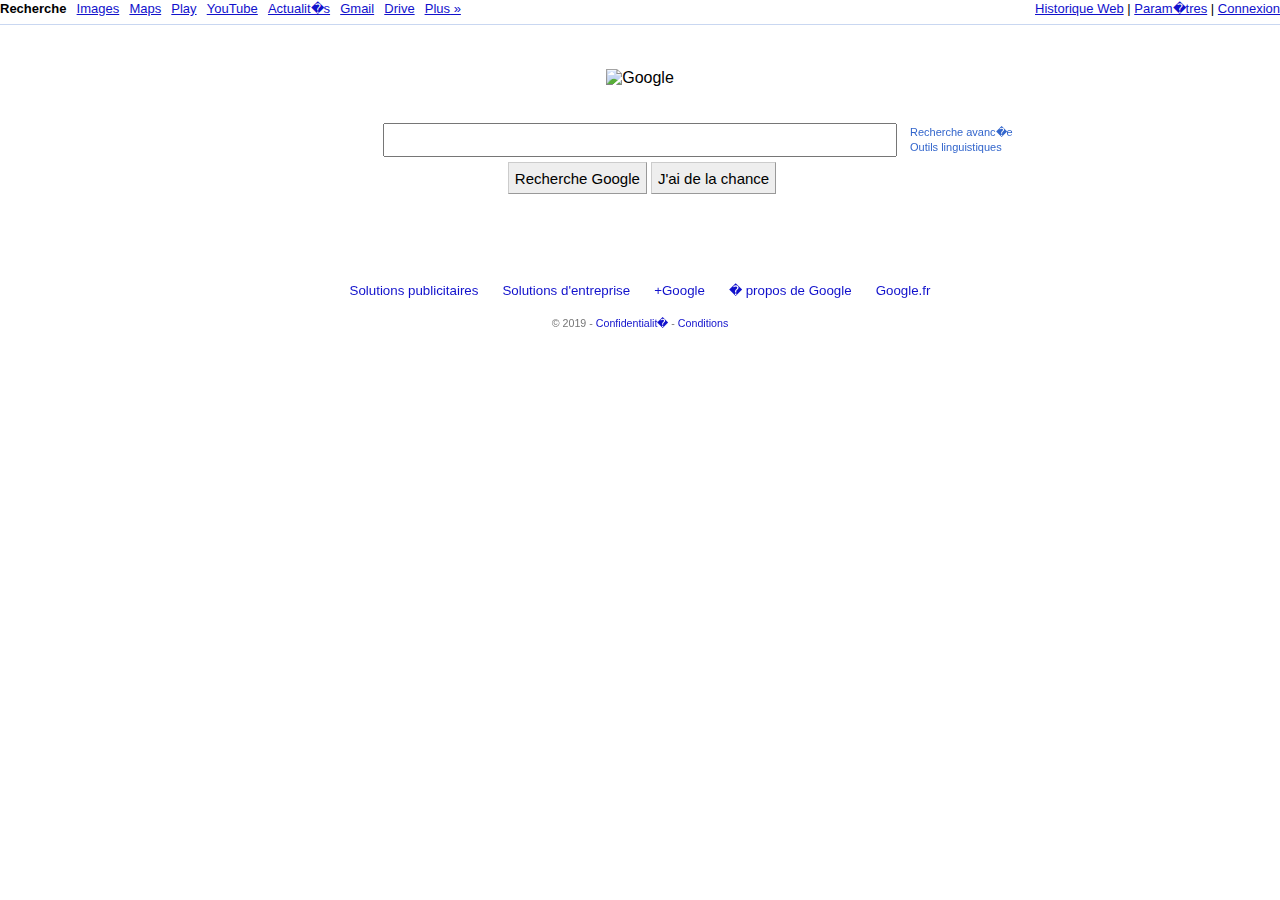
==== index.html @ 2b64446b "first commit" ====
<!doctype html><html itemscope="" itemtype="http://schema.org/WebPage" lang="fr"><head><meta content="text/html; charset=UTF-8" http-equiv="Content-Type"><meta content="/images/branding/googleg/1x/googleg_standard_color_128dp.png" itemprop="image"><title>Google</title><script nonce="QSPP24gzwykKdbYEkhSc6g==">(function(){window.google={kEI:'kmF1XIn8AcWIlwSDrKNI',kEXPI:'0,201844,40,1151863,57,1957,1017,624,782,697,528,590,140,326,1473,30,1228,805,89,1068,26,21,430,2,37,429,2334166,329546,1294,12383,4855,32692,2074,13173,867,2237,9926,14329,2192,364,3319,5505,1241,1201,260,3663,1444,575,835,284,2,579,727,2432,1361,283,4040,3390,8,296,1239,34,774,2252,4742,1151,2,1965,2595,2,3599,669,536,514,1808,1129,268,81,7,491,620,29,1379,16,442,536,3327,3395,1209,314,562,412,2,554,2635,380,438,796,76,1144,38,363,557,681,37,35,120,1217,1364,484,47,1080,542,2187,7,1275,283,1245,258,2,631,218,941,1244,159,2,4,2,573,97,45,934,20,1232,598,96,1777,124,1052,110,1429,17,99,533,464,950,44,306,25,332,70,28,664,21,318,254,2,486,40,67,716,1805,539,359,176,72,207,618,492,705,208,548,51,14,33,282,110,30,438,334,2,513,104,349,106,247,583,93,626,405,17,171,10,48,443,18,2,4,9,580,204,174,42,192,196,127,6,271,133,119,147,425,5958380,2554,95,159,73,8797459,4,1572,549,333,444,1,2,80,1,900,583,9,304,1,8,1,2,2132,1,1,1,1,1,414,1,748,141,59,726,3,7,563,1,599,138,1,288,2,44,56',authuser:0,kscs:'c9c918f0_kmF1XIn8AcWIlwSDrKNI',kGL:'FR'};google.kHL='fr';})();google.time=function(){return(new Date).getTime()};(function(){google.lc=[];google.li=0;google.getEI=function(a){for(var b;a&&(!a.getAttribute||!(b=a.getAttribute("eid")));)a=a.parentNode;return b||google.kEI};google.getLEI=function(a){for(var b=null;a&&(!a.getAttribute||!(b=a.getAttribute("leid")));)a=a.parentNode;return b};google.https=function(){return"https:"==window.location.protocol};google.ml=function(){return null};google.log=function(a,b,e,c,g){if(a=google.logUrl(a,b,e,c,g)){b=new Image;var d=google.lc,f=google.li;d[f]=b;b.onerror=b.onload=b.onabort=function(){delete d[f]};google.vel&&google.vel.lu&&google.vel.lu(a);b.src=a;google.li=f+1}};google.logUrl=function(a,b,e,c,g){var d="",f=google.ls||"";e||-1!=b.search("&ei=")||(d="&ei="+google.getEI(c),-1==b.search("&lei=")&&(c=google.getLEI(c))&&(d+="&lei="+c));c="";!e&&google.cshid&&-1==b.search("&cshid=")&&"slh"!=a&&(c="&cshid="+google.cshid);a=e||"/"+(g||"gen_204")+"?atyp=i&ct="+a+"&cad="+b+d+f+"&zx="+google.time()+c;/^http:/i.test(a)&&google.https()&&(google.ml(Error("a"),!1,{src:a,glmm:1}),a="");return a};}).call(this);(function(){google.y={};google.x=function(a,b){if(a)var c=a.id;else{do c=Math.random();while(google.y[c])}google.y[c]=[a,b];return!1};google.lm=[];google.plm=function(a){google.lm.push.apply(google.lm,a)};google.lq=[];google.load=function(a,b,c){google.lq.push([[a],b,c])};google.loadAll=function(a,b){google.lq.push([a,b])};}).call(this);google.f={};</script><script nonce="QSPP24gzwykKdbYEkhSc6g==">var a=window.location,b=a.href.indexOf("#");if(0<=b){var c=a.href.substring(b+1);/(^|&)q=/.test(c)&&-1==c.indexOf("#")&&a.replace("/search?"+c.replace(/(^|&)fp=[^&]*/g,"")+"&cad=h")};</script><style>#gbar,#guser{font-size:13px;padding-top:1px !important;}#gbar{height:22px}#guser{padding-bottom:7px !important;text-align:right}.gbh,.gbd{border-top:1px solid #c9d7f1;font-size:1px}.gbh{height:0;position:absolute;top:24px;width:100%}@media all{.gb1{height:22px;margin-right:.5em;vertical-align:top}#gbar{float:left}}a.gb1,a.gb4{text-decoration:underline !important}a.gb1,a.gb4{color:#00c !important}.gbi .gb4{color:#dd8e27 !important}.gbf .gb4{color:#900 !important}
</style><style>body,td,a,p,.h{font-family:arial,sans-serif}body{margin:0;overflow-y:scroll}#gog{padding:3px 8px 0}td{line-height:.8em}.gac_m td{line-height:17px}form{margin-bottom:20px}.h{color:#36c}.q{color:#00c}.ts td{padding:0}.ts{border-collapse:collapse}em{font-weight:bold;font-style:normal}.lst{height:25px;width:496px}.gsfi,.lst{font:18px arial,sans-serif}.gsfs{font:17px arial,sans-serif}.ds{display:inline-box;display:inline-block;margin:3px 0 4px;margin-left:4px}input{font-family:inherit}a.gb1,a.gb2,a.gb3,a.gb4{color:#11c !important}body{background:#fff;color:black}a{color:#11c;text-decoration:none}a:hover,a:active{text-decoration:underline}.fl a{color:#36c}a:visited{color:#551a8b}a.gb1,a.gb4{text-decoration:underline}a.gb3:hover{text-decoration:none}#ghead a.gb2:hover{color:#fff !important}.sblc{padding-top:5px}.sblc a{display:block;margin:2px 0;margin-left:13px;font-size:11px}.lsbb{background:#eee;border:solid 1px;border-color:#ccc #999 #999 #ccc;height:30px}.lsbb{display:block}.ftl,#fll a{display:inline-block;margin:0 12px}.lsb{background:url(/images/nav_logo229.png) 0 -261px repeat-x;border:none;color:#000;cursor:pointer;height:30px;margin:0;outline:0;font:15px arial,sans-serif;vertical-align:top}.lsb:active{background:#ccc}.lst:focus{outline:none}</style><script nonce="QSPP24gzwykKdbYEkhSc6g=="></script></head><body bgcolor="#fff"><script nonce="QSPP24gzwykKdbYEkhSc6g==">(function(){var src='/images/nav_logo229.png';var iesg=false;document.body.onload = function(){window.n && window.n();if (document.images){new Image().src=src;}
if (!iesg){document.f&&document.f.q.focus();document.gbqf&&document.gbqf.q.focus();}
}
})();</script><div id="mngb"> <div id=gbar><nobr><b class=gb1>Recherche</b> <a class=gb1 href="https://www.google.fr/imghp?hl=fr&tab=wi">Images</a> <a class=gb1 href="https://maps.google.fr/maps?hl=fr&tab=wl">Maps</a> <a class=gb1 href="https://play.google.com/?hl=fr&tab=w8">Play</a> <a class=gb1 href="https://www.youtube.com/?gl=FR&tab=w1">YouTube</a> <a class=gb1 href="https://news.google.fr/nwshp?hl=fr&tab=wn">Actualit�s</a> <a class=gb1 href="https://mail.google.com/mail/?tab=wm">Gmail</a> <a class=gb1 href="https://drive.google.com/?tab=wo">Drive</a> <a class=gb1 style="text-decoration:none" href="https://www.google.fr/intl/fr/about/products?tab=wh"><u>Plus</u> &raquo;</a></nobr></div><div id=guser width=100%><nobr><span id=gbn class=gbi></span><span id=gbf class=gbf></span><span id=gbe></span><a href="http://www.google.fr/history/optout?hl=fr" class=gb4>Historique Web</a> | <a  href="/preferences?hl=fr" class=gb4>Param�tres</a> | <a target=_top id=gb_70 href="https://accounts.google.com/ServiceLogin?hl=fr&passive=true&continue=https://www.google.com/" class=gb4>Connexion</a></nobr></div><div class=gbh style=left:0></div><div class=gbh style=right:0></div> </div><center><br clear="all" id="lgpd"><div id="lga"><img alt="Google" height="92" src="/images/branding/googlelogo/1x/googlelogo_white_background_color_272x92dp.png" style="padding:28px 0 14px" width="272" id="hplogo" onload="window.lol&&lol()"><br><br></div><form action="/search" name="f"><table cellpadding="0" cellspacing="0"><tr valign="top"><td width="25%">&nbsp;</td><td align="center" nowrap=""><input name="ie" value="ISO-8859-1" type="hidden"><input value="fr" name="hl" type="hidden"><input name="source" type="hidden" value="hp"><input name="biw" type="hidden"><input name="bih" type="hidden"><div class="ds" style="height:32px;margin:4px 0"><input style="color:#000;margin:0;padding:5px 8px 0 6px;vertical-align:top" autocomplete="off" class="lst" value="" title="Recherche Google" maxlength="2048" name="q" size="57"></div><br style="line-height:0"><span class="ds"><span class="lsbb"><input class="lsb" value="Recherche Google" name="btnG" type="submit"></span></span><span class="ds"><span class="lsbb"><input class="lsb" value="J'ai de la chance" name="btnI" onclick="if(this.form.q.value)this.checked=1; else top.location='/doodles/'" type="submit"></span></span></td><td class="fl sblc" align="left" nowrap="" width="25%"><a href="/advanced_search?hl=fr&amp;authuser=0">Recherche avanc�e</a><a href="/language_tools?hl=fr&amp;authuser=0">Outils linguistiques</a></td></tr></table><input id="gbv" name="gbv" type="hidden" value="1"><script nonce="QSPP24gzwykKdbYEkhSc6g==">(function(){var a,b="1";if(document&&document.getElementById)if("undefined"!=typeof XMLHttpRequest)b="2";else if("undefined"!=typeof ActiveXObject){var c,d,e=["MSXML2.XMLHTTP.6.0","MSXML2.XMLHTTP.3.0","MSXML2.XMLHTTP","Microsoft.XMLHTTP"];for(c=0;d=e[c++];)try{new ActiveXObject(d),b="2"}catch(h){}}a=b;if("2"==a&&-1==location.search.indexOf("&gbv=2")){var f=google.gbvu,g=document.getElementById("gbv");g&&(g.value=a);f&&window.setTimeout(function(){location.href=f},0)};}).call(this);</script></form><div id="gac_scont"></div><div style="font-size:83%;min-height:3.5em"><br></div><span id="footer"><div style="font-size:10pt"><div style="margin:19px auto;text-align:center" id="fll"><a href="/intl/fr/ads/">Solutions publicitaires</a><a href="/services/">Solutions d'entreprise</a><a href="https://plus.google.com/106901486880272202822" rel="publisher">+Google</a><a href="/intl/fr/about.html">� propos de Google</a><a href="https://www.google.com/setprefdomain?prefdom=FR&amp;prev=https://www.google.fr/&amp;sig=K_PVuo2tAXlvG5lQy2XJpOxpRWFUk%3D">Google.fr</a></div></div><p style="color:#767676;font-size:8pt">&copy; 2019 - <a href="/intl/fr/policies/privacy/">Confidentialit�</a> - <a href="/intl/fr/policies/terms/">Conditions</a></p></span></center><script nonce="QSPP24gzwykKdbYEkhSc6g==">(function(){window.google.cdo={height:0,width:0};(function(){var a=window.innerWidth,b=window.innerHeight;if(!a||!b){var c=window.document,d="CSS1Compat"==c.compatMode?c.documentElement:c.body;a=d.clientWidth;b=d.clientHeight}a&&b&&(a!=google.cdo.width||b!=google.cdo.height)&&google.log("","","/client_204?&atyp=i&biw="+a+"&bih="+b+"&ei="+google.kEI);}).call(this);})();(function(){var u='/xjs/_/js/k\x3dxjs.hp.en._JPWzZNlRfo.O/m\x3dsb_he,d/am\x3dYqAF/rt\x3dj/d\x3d1/rs\x3dACT90oGX_CgP10hRluQnqbWaHb5GWgRG1Q';setTimeout(function(){var a=document.createElement("script");a.src=u;google.timers&&google.timers.load&&google.tick&&google.tick("load","xjsls");document.body.appendChild(a)},0);})();(function(){window.google.xjsu='/xjs/_/js/k\x3dxjs.hp.en._JPWzZNlRfo.O/m\x3dsb_he,d/am\x3dYqAF/rt\x3dj/d\x3d1/rs\x3dACT90oGX_CgP10hRluQnqbWaHb5GWgRG1Q';})();function _DumpException(e){throw e;}
(function(){var pmc='{\x22Qnk92g\x22:{},\x22U5B21g\x22:{},\x22YFCs/g\x22:{},\x22ZI/YVQ\x22:{},\x22d\x22:{},\x22sb_he\x22:{\x22agen\x22:true,\x22cgen\x22:true,\x22client\x22:\x22heirloom-hp\x22,\x22dh\x22:true,\x22dhqt\x22:true,\x22ds\x22:\x22\x22,\x22ffql\x22:\x22fr\x22,\x22fl\x22:true,\x22host\x22:\x22google.com\x22,\x22isbh\x22:28,\x22jsonp\x22:true,\x22lm\x22:true,\x22msgs\x22:{\x22cibl\x22:\x22Effacer la recherche\x22,\x22dym\x22:\x22Essayez avec cette orthographe :\x22,\x22lcky\x22:\x22J\\u0026#39;ai de la chance\x22,\x22lml\x22:\x22En savoir plus\x22,\x22oskt\x22:\x22Outils de saisie\x22,\x22psrc\x22:\x22Cette suggestion a bien �t� supprim�e de votre \\u003Ca href\x3d\\\x22/history\\\x22\\u003Ehistorique Web\\u003C/a\\u003E.\x22,\x22psrl\x22:\x22Supprimer\x22,\x22sbit\x22:\x22Recherche par image\x22,\x22srch\x22:\x22Recherche Google\x22},\x22ovr\x22:{},\x22pq\x22:\x22\x22,\x22refpd\x22:true,\x22rfs\x22:[],\x22sbpl\x22:24,\x22sbpr\x22:24,\x22scd\x22:10,\x22sce\x22:5,\x22stok\x22:\x227e2LLw2RP0017cM3puHKlSgsJjE\x22,\x22uhde\x22:false}}';google.pmc=JSON.parse(pmc);})();</script>        </body></html>
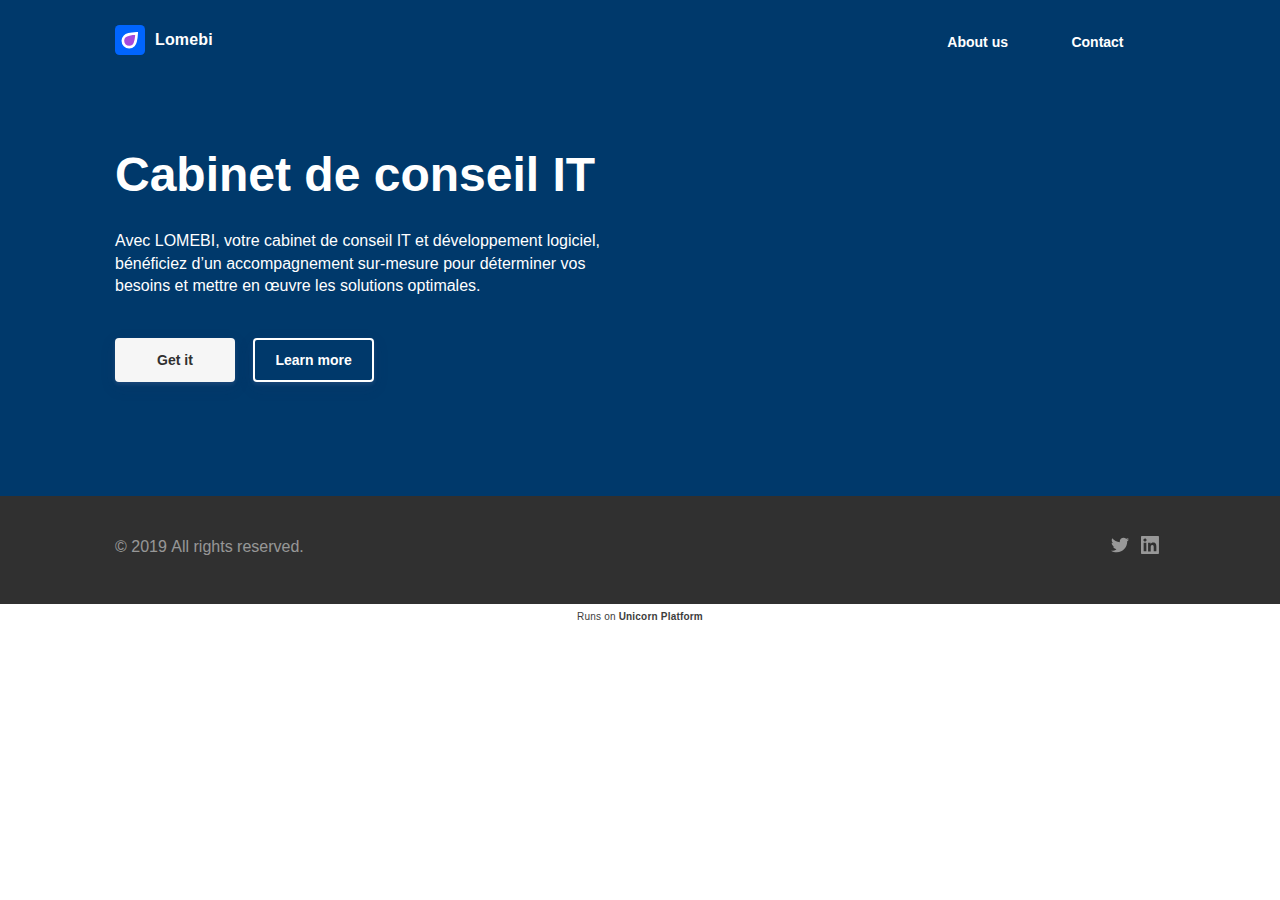
==== commit effa59cd: "First commit with generator" ====
--- a/index.html
+++ b/index.html
@@ -1,6 +1,144 @@
-<!doctype html><html itemscope="" itemtype="http://schema.org/WebPage" lang="fr"><head><meta content="text/html; charset=UTF-8" http-equiv="Content-Type"><meta content="/images/branding/googleg/1x/googleg_standard_color_128dp.png" itemprop="image"><title>Google</title><script nonce="QSPP24gzwykKdbYEkhSc6g==">(function(){window.google={kEI:'kmF1XIn8AcWIlwSDrKNI',kEXPI:'0,201844,40,1151863,57,1957,1017,624,782,697,528,590,140,326,1473,30,1228,805,89,1068,26,21,430,2,37,429,2334166,329546,1294,12383,4855,32692,2074,13173,867,2237,9926,14329,2192,364,3319,5505,1241,1201,260,3663,1444,575,835,284,2,579,727,2432,1361,283,4040,3390,8,296,1239,34,774,2252,4742,1151,2,1965,2595,2,3599,669,536,514,1808,1129,268,81,7,491,620,29,1379,16,442,536,3327,3395,1209,314,562,412,2,554,2635,380,438,796,76,1144,38,363,557,681,37,35,120,1217,1364,484,47,1080,542,2187,7,1275,283,1245,258,2,631,218,941,1244,159,2,4,2,573,97,45,934,20,1232,598,96,1777,124,1052,110,1429,17,99,533,464,950,44,306,25,332,70,28,664,21,318,254,2,486,40,67,716,1805,539,359,176,72,207,618,492,705,208,548,51,14,33,282,110,30,438,334,2,513,104,349,106,247,583,93,626,405,17,171,10,48,443,18,2,4,9,580,204,174,42,192,196,127,6,271,133,119,147,425,5958380,2554,95,159,73,8797459,4,1572,549,333,444,1,2,80,1,900,583,9,304,1,8,1,2,2132,1,1,1,1,1,414,1,748,141,59,726,3,7,563,1,599,138,1,288,2,44,56',authuser:0,kscs:'c9c918f0_kmF1XIn8AcWIlwSDrKNI',kGL:'FR'};google.kHL='fr';})();google.time=function(){return(new Date).getTime()};(function(){google.lc=[];google.li=0;google.getEI=function(a){for(var b;a&&(!a.getAttribute||!(b=a.getAttribute("eid")));)a=a.parentNode;return b||google.kEI};google.getLEI=function(a){for(var b=null;a&&(!a.getAttribute||!(b=a.getAttribute("leid")));)a=a.parentNode;return b};google.https=function(){return"https:"==window.location.protocol};google.ml=function(){return null};google.log=function(a,b,e,c,g){if(a=google.logUrl(a,b,e,c,g)){b=new Image;var d=google.lc,f=google.li;d[f]=b;b.onerror=b.onload=b.onabort=function(){delete d[f]};google.vel&&google.vel.lu&&google.vel.lu(a);b.src=a;google.li=f+1}};google.logUrl=function(a,b,e,c,g){var d="",f=google.ls||"";e||-1!=b.search("&ei=")||(d="&ei="+google.getEI(c),-1==b.search("&lei=")&&(c=google.getLEI(c))&&(d+="&lei="+c));c="";!e&&google.cshid&&-1==b.search("&cshid=")&&"slh"!=a&&(c="&cshid="+google.cshid);a=e||"/"+(g||"gen_204")+"?atyp=i&ct="+a+"&cad="+b+d+f+"&zx="+google.time()+c;/^http:/i.test(a)&&google.https()&&(google.ml(Error("a"),!1,{src:a,glmm:1}),a="");return a};}).call(this);(function(){google.y={};google.x=function(a,b){if(a)var c=a.id;else{do c=Math.random();while(google.y[c])}google.y[c]=[a,b];return!1};google.lm=[];google.plm=function(a){google.lm.push.apply(google.lm,a)};google.lq=[];google.load=function(a,b,c){google.lq.push([[a],b,c])};google.loadAll=function(a,b){google.lq.push([a,b])};}).call(this);google.f={};</script><script nonce="QSPP24gzwykKdbYEkhSc6g==">var a=window.location,b=a.href.indexOf("#");if(0<=b){var c=a.href.substring(b+1);/(^|&)q=/.test(c)&&-1==c.indexOf("#")&&a.replace("/search?"+c.replace(/(^|&)fp=[^&]*/g,"")+"&cad=h")};</script><style>#gbar,#guser{font-size:13px;padding-top:1px !important;}#gbar{height:22px}#guser{padding-bottom:7px !important;text-align:right}.gbh,.gbd{border-top:1px solid #c9d7f1;font-size:1px}.gbh{height:0;position:absolute;top:24px;width:100%}@media all{.gb1{height:22px;margin-right:.5em;vertical-align:top}#gbar{float:left}}a.gb1,a.gb4{text-decoration:underline !important}a.gb1,a.gb4{color:#00c !important}.gbi .gb4{color:#dd8e27 !important}.gbf .gb4{color:#900 !important}
-</style><style>body,td,a,p,.h{font-family:arial,sans-serif}body{margin:0;overflow-y:scroll}#gog{padding:3px 8px 0}td{line-height:.8em}.gac_m td{line-height:17px}form{margin-bottom:20px}.h{color:#36c}.q{color:#00c}.ts td{padding:0}.ts{border-collapse:collapse}em{font-weight:bold;font-style:normal}.lst{height:25px;width:496px}.gsfi,.lst{font:18px arial,sans-serif}.gsfs{font:17px arial,sans-serif}.ds{display:inline-box;display:inline-block;margin:3px 0 4px;margin-left:4px}input{font-family:inherit}a.gb1,a.gb2,a.gb3,a.gb4{color:#11c !important}body{background:#fff;color:black}a{color:#11c;text-decoration:none}a:hover,a:active{text-decoration:underline}.fl a{color:#36c}a:visited{color:#551a8b}a.gb1,a.gb4{text-decoration:underline}a.gb3:hover{text-decoration:none}#ghead a.gb2:hover{color:#fff !important}.sblc{padding-top:5px}.sblc a{display:block;margin:2px 0;margin-left:13px;font-size:11px}.lsbb{background:#eee;border:solid 1px;border-color:#ccc #999 #999 #ccc;height:30px}.lsbb{display:block}.ftl,#fll a{display:inline-block;margin:0 12px}.lsb{background:url(/images/nav_logo229.png) 0 -261px repeat-x;border:none;color:#000;cursor:pointer;height:30px;margin:0;outline:0;font:15px arial,sans-serif;vertical-align:top}.lsb:active{background:#ccc}.lst:focus{outline:none}</style><script nonce="QSPP24gzwykKdbYEkhSc6g=="></script></head><body bgcolor="#fff"><script nonce="QSPP24gzwykKdbYEkhSc6g==">(function(){var src='/images/nav_logo229.png';var iesg=false;document.body.onload = function(){window.n && window.n();if (document.images){new Image().src=src;}
-if (!iesg){document.f&&document.f.q.focus();document.gbqf&&document.gbqf.q.focus();}
-}
-})();</script><div id="mngb"> <div id=gbar><nobr><b class=gb1>Recherche</b> <a class=gb1 href="https://www.google.fr/imghp?hl=fr&tab=wi">Images</a> <a class=gb1 href="https://maps.google.fr/maps?hl=fr&tab=wl">Maps</a> <a class=gb1 href="https://play.google.com/?hl=fr&tab=w8">Play</a> <a class=gb1 href="https://www.youtube.com/?gl=FR&tab=w1">YouTube</a> <a class=gb1 href="https://news.google.fr/nwshp?hl=fr&tab=wn">Actualit�s</a> <a class=gb1 href="https://mail.google.com/mail/?tab=wm">Gmail</a> <a class=gb1 href="https://drive.google.com/?tab=wo">Drive</a> <a class=gb1 style="text-decoration:none" href="https://www.google.fr/intl/fr/about/products?tab=wh"><u>Plus</u> &raquo;</a></nobr></div><div id=guser width=100%><nobr><span id=gbn class=gbi></span><span id=gbf class=gbf></span><span id=gbe></span><a href="http://www.google.fr/history/optout?hl=fr" class=gb4>Historique Web</a> | <a  href="/preferences?hl=fr" class=gb4>Param�tres</a> | <a target=_top id=gb_70 href="https://accounts.google.com/ServiceLogin?hl=fr&passive=true&continue=https://www.google.com/" class=gb4>Connexion</a></nobr></div><div class=gbh style=left:0></div><div class=gbh style=right:0></div> </div><center><br clear="all" id="lgpd"><div id="lga"><img alt="Google" height="92" src="/images/branding/googlelogo/1x/googlelogo_white_background_color_272x92dp.png" style="padding:28px 0 14px" width="272" id="hplogo" onload="window.lol&&lol()"><br><br></div><form action="/search" name="f"><table cellpadding="0" cellspacing="0"><tr valign="top"><td width="25%">&nbsp;</td><td align="center" nowrap=""><input name="ie" value="ISO-8859-1" type="hidden"><input value="fr" name="hl" type="hidden"><input name="source" type="hidden" value="hp"><input name="biw" type="hidden"><input name="bih" type="hidden"><div class="ds" style="height:32px;margin:4px 0"><input style="color:#000;margin:0;padding:5px 8px 0 6px;vertical-align:top" autocomplete="off" class="lst" value="" title="Recherche Google" maxlength="2048" name="q" size="57"></div><br style="line-height:0"><span class="ds"><span class="lsbb"><input class="lsb" value="Recherche Google" name="btnG" type="submit"></span></span><span class="ds"><span class="lsbb"><input class="lsb" value="J'ai de la chance" name="btnI" onclick="if(this.form.q.value)this.checked=1; else top.location='/doodles/'" type="submit"></span></span></td><td class="fl sblc" align="left" nowrap="" width="25%"><a href="/advanced_search?hl=fr&amp;authuser=0">Recherche avanc�e</a><a href="/language_tools?hl=fr&amp;authuser=0">Outils linguistiques</a></td></tr></table><input id="gbv" name="gbv" type="hidden" value="1"><script nonce="QSPP24gzwykKdbYEkhSc6g==">(function(){var a,b="1";if(document&&document.getElementById)if("undefined"!=typeof XMLHttpRequest)b="2";else if("undefined"!=typeof ActiveXObject){var c,d,e=["MSXML2.XMLHTTP.6.0","MSXML2.XMLHTTP.3.0","MSXML2.XMLHTTP","Microsoft.XMLHTTP"];for(c=0;d=e[c++];)try{new ActiveXObject(d),b="2"}catch(h){}}a=b;if("2"==a&&-1==location.search.indexOf("&gbv=2")){var f=google.gbvu,g=document.getElementById("gbv");g&&(g.value=a);f&&window.setTimeout(function(){location.href=f},0)};}).call(this);</script></form><div id="gac_scont"></div><div style="font-size:83%;min-height:3.5em"><br></div><span id="footer"><div style="font-size:10pt"><div style="margin:19px auto;text-align:center" id="fll"><a href="/intl/fr/ads/">Solutions publicitaires</a><a href="/services/">Solutions d'entreprise</a><a href="https://plus.google.com/106901486880272202822" rel="publisher">+Google</a><a href="/intl/fr/about.html">� propos de Google</a><a href="https://www.google.com/setprefdomain?prefdom=FR&amp;prev=https://www.google.fr/&amp;sig=K_PVuo2tAXlvG5lQy2XJpOxpRWFUk%3D">Google.fr</a></div></div><p style="color:#767676;font-size:8pt">&copy; 2019 - <a href="/intl/fr/policies/privacy/">Confidentialit�</a> - <a href="/intl/fr/policies/terms/">Conditions</a></p></span></center><script nonce="QSPP24gzwykKdbYEkhSc6g==">(function(){window.google.cdo={height:0,width:0};(function(){var a=window.innerWidth,b=window.innerHeight;if(!a||!b){var c=window.document,d="CSS1Compat"==c.compatMode?c.documentElement:c.body;a=d.clientWidth;b=d.clientHeight}a&&b&&(a!=google.cdo.width||b!=google.cdo.height)&&google.log("","","/client_204?&atyp=i&biw="+a+"&bih="+b+"&ei="+google.kEI);}).call(this);})();(function(){var u='/xjs/_/js/k\x3dxjs.hp.en._JPWzZNlRfo.O/m\x3dsb_he,d/am\x3dYqAF/rt\x3dj/d\x3d1/rs\x3dACT90oGX_CgP10hRluQnqbWaHb5GWgRG1Q';setTimeout(function(){var a=document.createElement("script");a.src=u;google.timers&&google.timers.load&&google.tick&&google.tick("load","xjsls");document.body.appendChild(a)},0);})();(function(){window.google.xjsu='/xjs/_/js/k\x3dxjs.hp.en._JPWzZNlRfo.O/m\x3dsb_he,d/am\x3dYqAF/rt\x3dj/d\x3d1/rs\x3dACT90oGX_CgP10hRluQnqbWaHb5GWgRG1Q';})();function _DumpException(e){throw e;}
-(function(){var pmc='{\x22Qnk92g\x22:{},\x22U5B21g\x22:{},\x22YFCs/g\x22:{},\x22ZI/YVQ\x22:{},\x22d\x22:{},\x22sb_he\x22:{\x22agen\x22:true,\x22cgen\x22:true,\x22client\x22:\x22heirloom-hp\x22,\x22dh\x22:true,\x22dhqt\x22:true,\x22ds\x22:\x22\x22,\x22ffql\x22:\x22fr\x22,\x22fl\x22:true,\x22host\x22:\x22google.com\x22,\x22isbh\x22:28,\x22jsonp\x22:true,\x22lm\x22:true,\x22msgs\x22:{\x22cibl\x22:\x22Effacer la recherche\x22,\x22dym\x22:\x22Essayez avec cette orthographe :\x22,\x22lcky\x22:\x22J\\u0026#39;ai de la chance\x22,\x22lml\x22:\x22En savoir plus\x22,\x22oskt\x22:\x22Outils de saisie\x22,\x22psrc\x22:\x22Cette suggestion a bien �t� supprim�e de votre \\u003Ca href\x3d\\\x22/history\\\x22\\u003Ehistorique Web\\u003C/a\\u003E.\x22,\x22psrl\x22:\x22Supprimer\x22,\x22sbit\x22:\x22Recherche par image\x22,\x22srch\x22:\x22Recherche Google\x22},\x22ovr\x22:{},\x22pq\x22:\x22\x22,\x22refpd\x22:true,\x22rfs\x22:[],\x22sbpl\x22:24,\x22sbpr\x22:24,\x22scd\x22:10,\x22sce\x22:5,\x22stok\x22:\x227e2LLw2RP0017cM3puHKlSgsJjE\x22,\x22uhde\x22:false}}';google.pmc=JSON.parse(pmc);})();</script>        </body></html>+<html xmlns="http://www.w3.org/1999/xhtml" lang="en">
+
+<head>
+	<meta http-equiv="Content-Type" content="text/html; charset=utf-8" />
+	<meta name="description" content="HTTrack is an easy-to-use website mirror utility. It allows you to download a World Wide website from the Internet to a local directory,building recursively all structures, getting html, images, and other files from the server to your computer. Links are rebuiltrelatively so that you can freely browse to the local site (works with any browser). You can mirror several sites together so that you can jump from one toanother. You can, also, update an existing mirror site, or resume an interrupted download. The robot is fully configurable, with an integrated help" />
+	<meta name="keywords" content="httrack, HTTRACK, HTTrack, winhttrack, WINHTTRACK, WinHTTrack, offline browser, web mirror utility, aspirateur web, surf offline, web capture, www mirror utility, browse offline, local  site builder, website mirroring, aspirateur www, internet grabber, capture de site web, internet tool, hors connexion, unix, dos, windows 95, windows 98, solaris, ibm580, AIX 4.0, HTS, HTGet, web aspirator, web aspirateur, libre, GPL, GNU, free software" />
+	<title>Local index - HTTrack Website Copier</title>
+  <!-- Mirror and index made by HTTrack Website Copier/3.49-2 [XR&CO'2014] -->
+	<style type="text/css">
+	<!--
+
+body {
+	margin: 0;  padding: 0;  margin-bottom: 15px;  margin-top: 8px;
+	background: #77b;
+}
+body, td {
+	font: 14px "Trebuchet MS", Verdana, Arial, Helvetica, sans-serif;
+	}
+
+#subTitle {
+	background: #000;  color: #fff;  padding: 4px;  font-weight: bold; 
+	}
+
+#siteNavigation a, #siteNavigation .current {
+	font-weight: bold;  color: #448;
+	}
+#siteNavigation a:link    { text-decoration: none; }
+#siteNavigation a:visited { text-decoration: none; }
+
+#siteNavigation .current { background-color: #ccd; }
+
+#siteNavigation a:hover   { text-decoration: none;  background-color: #fff;  color: #000; }
+#siteNavigation a:active  { text-decoration: none;  background-color: #ccc; }
+
+
+a:link    { text-decoration: underline;  color: #00f; }
+a:visited { text-decoration: underline;  color: #000; }
+a:hover   { text-decoration: underline;  color: #c00; }
+a:active  { text-decoration: underline; }
+
+#pageContent {
+	clear: both;
+	border-bottom: 6px solid #000;
+	padding: 10px;  padding-top: 20px;
+	line-height: 1.65em;
+	background-image: url(backblue.gif);
+	background-repeat: no-repeat;
+	background-position: top right;
+	}
+
+#pageContent, #siteNavigation {
+	background-color: #ccd;
+	}
+
+
+.imgLeft  { float: left;   margin-right: 10px;  margin-bottom: 10px; }
+.imgRight { float: right;  margin-left: 10px;   margin-bottom: 10px; }
+
+hr { height: 1px;  color: #000;  background-color: #000;  margin-bottom: 15px; }
+
+h1 { margin: 0;  font-weight: bold;  font-size: 2em; }
+h2 { margin: 0;  font-weight: bold;  font-size: 1.6em; }
+h3 { margin: 0;  font-weight: bold;  font-size: 1.3em; }
+h4 { margin: 0;  font-weight: bold;  font-size: 1.18em; }
+
+.blak { background-color: #000; }
+.hide { display: none; }
+.tableWidth { min-width: 400px; }
+
+.tblRegular       { border-collapse: collapse; }
+.tblRegular td    { padding: 6px;  background-image: url(fade.gif);  border: 2px solid #99c; }
+.tblHeaderColor, .tblHeaderColor td { background: #99c; }
+.tblNoBorder td   { border: 0; }
+
+
+// -->
+</style>
+
+</head>
+
+<table width="76%" border="0" align="center" cellspacing="0" cellpadding="3" class="tableWidth">
+	<tr>
+	<td id="subTitle">HTTrack Website Copier - Open Source offline browser</td>
+	</tr>
+</table>
+<table width="76%" border="0" align="center" cellspacing="0" cellpadding="0" class="tableWidth">
+<tr class="blak">
+<td>
+	<table width="100%" border="0" align="center" cellspacing="1" cellpadding="0">
+	<tr>
+	<td colspan="6"> 
+		<table width="100%" border="0" align="center" cellspacing="0" cellpadding="10">
+		<tr> 
+		<td id="pageContent"> 
+<!-- ==================== End prologue ==================== -->
+
+	<meta name="generator" content="HTTrack Website Copier/3.x">
+	<TITLE>Local index - HTTrack</TITLE>
+</HEAD>
+<BODY>
+<H1 ALIGN=Center>Index of locally available sites:</H1>
+	<TABLE BORDER="0" WIDTH="100%" CELLSPACING="1" CELLPADDING="0">
+		<TR>
+			<TD BACKGROUND="fade.gif">
+				&middot;
+					<A HREF="lomebi.unicornplatform.com/index.html">
+						Home Page | lomebi
+					</A>		
+			</TD>
+		</TR>
+	</TABLE>
+	<BR>
+	<BR>
+	<BR>
+  	<H6 ALIGN="RIGHT">
+	<I>Mirror and index made by HTTrack Website Copier [XR&amp;CO'2008]</I>
+	</H6>
+	<!-- Mirror and index made by HTTrack Website Copier/3.49-2 [XR&CO'2014] -->
+	<!-- Thanks for using HTTrack Website Copier! -->
+	<meta HTTP-EQUIV="Refresh" CONTENT="0; URL=lomebi.unicornplatform.com/index.html">
+
+
+<!-- ==================== Start epilogue ==================== -->
+		</td>
+		</tr>
+		</table>
+	</td>
+	</tr>
+	</table>
+</td>
+</tr>
+</table>
+
+<table width="76%" border="0" align="center" valign="bottom" cellspacing="0" cellpadding="0">
+	<tr>
+	<td id="footer"><small>&copy; 2008 Xavier Roche & other contributors - Web Design: Leto Kauler.</small></td>
+	</tr>
+</table>
+
+</body>
+
+</html>
+
+
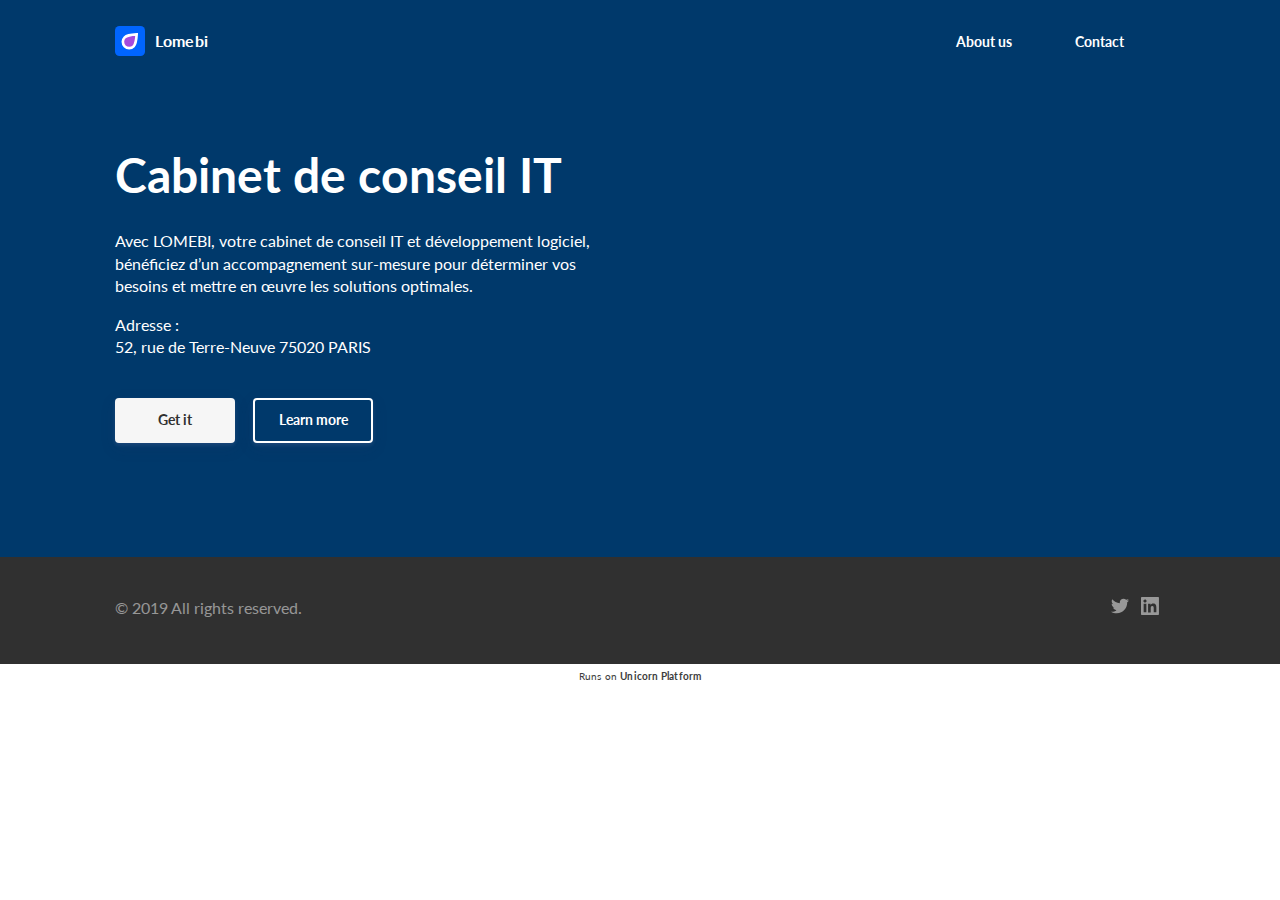
==== commit 8058ed2d: "Ajout adresse" ====
--- a/index.html
+++ b/index.html
@@ -1,144 +1,294 @@
-<html xmlns="http://www.w3.org/1999/xhtml" lang="en">
-
-<head>
-	<meta http-equiv="Content-Type" content="text/html; charset=utf-8" />
-	<meta name="description" content="HTTrack is an easy-to-use website mirror utility. It allows you to download a World Wide website from the Internet to a local directory,building recursively all structures, getting html, images, and other files from the server to your computer. Links are rebuiltrelatively so that you can freely browse to the local site (works with any browser). You can mirror several sites together so that you can jump from one toanother. You can, also, update an existing mirror site, or resume an interrupted download. The robot is fully configurable, with an integrated help" />
-	<meta name="keywords" content="httrack, HTTRACK, HTTrack, winhttrack, WINHTTRACK, WinHTTrack, offline browser, web mirror utility, aspirateur web, surf offline, web capture, www mirror utility, browse offline, local  site builder, website mirroring, aspirateur www, internet grabber, capture de site web, internet tool, hors connexion, unix, dos, windows 95, windows 98, solaris, ibm580, AIX 4.0, HTS, HTGet, web aspirator, web aspirateur, libre, GPL, GNU, free software" />
-	<title>Local index - HTTrack Website Copier</title>
-  <!-- Mirror and index made by HTTrack Website Copier/3.49-2 [XR&CO'2014] -->
-	<style type="text/css">
-	<!--
-
-body {
-	margin: 0;  padding: 0;  margin-bottom: 15px;  margin-top: 8px;
-	background: #77b;
-}
-body, td {
-	font: 14px "Trebuchet MS", Verdana, Arial, Helvetica, sans-serif;
-	}
-
-#subTitle {
-	background: #000;  color: #fff;  padding: 4px;  font-weight: bold; 
-	}
-
-#siteNavigation a, #siteNavigation .current {
-	font-weight: bold;  color: #448;
-	}
-#siteNavigation a:link    { text-decoration: none; }
-#siteNavigation a:visited { text-decoration: none; }
-
-#siteNavigation .current { background-color: #ccd; }
-
-#siteNavigation a:hover   { text-decoration: none;  background-color: #fff;  color: #000; }
-#siteNavigation a:active  { text-decoration: none;  background-color: #ccc; }
-
-
-a:link    { text-decoration: underline;  color: #00f; }
-a:visited { text-decoration: underline;  color: #000; }
-a:hover   { text-decoration: underline;  color: #c00; }
-a:active  { text-decoration: underline; }
-
-#pageContent {
-	clear: both;
-	border-bottom: 6px solid #000;
-	padding: 10px;  padding-top: 20px;
-	line-height: 1.65em;
-	background-image: url(backblue.gif);
-	background-repeat: no-repeat;
-	background-position: top right;
-	}
-
-#pageContent, #siteNavigation {
-	background-color: #ccd;
-	}
-
-
-.imgLeft  { float: left;   margin-right: 10px;  margin-bottom: 10px; }
-.imgRight { float: right;  margin-left: 10px;   margin-bottom: 10px; }
-
-hr { height: 1px;  color: #000;  background-color: #000;  margin-bottom: 15px; }
-
-h1 { margin: 0;  font-weight: bold;  font-size: 2em; }
-h2 { margin: 0;  font-weight: bold;  font-size: 1.6em; }
-h3 { margin: 0;  font-weight: bold;  font-size: 1.3em; }
-h4 { margin: 0;  font-weight: bold;  font-size: 1.18em; }
-
-.blak { background-color: #000; }
-.hide { display: none; }
-.tableWidth { min-width: 400px; }
-
-.tblRegular       { border-collapse: collapse; }
-.tblRegular td    { padding: 6px;  background-image: url(fade.gif);  border: 2px solid #99c; }
-.tblHeaderColor, .tblHeaderColor td { background: #99c; }
-.tblNoBorder td   { border: 0; }
-
-
-// -->
-</style>
-
-</head>
-
-<table width="76%" border="0" align="center" cellspacing="0" cellpadding="3" class="tableWidth">
-	<tr>
-	<td id="subTitle">HTTrack Website Copier - Open Source offline browser</td>
-	</tr>
-</table>
-<table width="76%" border="0" align="center" cellspacing="0" cellpadding="0" class="tableWidth">
-<tr class="blak">
-<td>
-	<table width="100%" border="0" align="center" cellspacing="1" cellpadding="0">
-	<tr>
-	<td colspan="6"> 
-		<table width="100%" border="0" align="center" cellspacing="0" cellpadding="10">
-		<tr> 
-		<td id="pageContent"> 
-<!-- ==================== End prologue ==================== -->
-
-	<meta name="generator" content="HTTrack Website Copier/3.x">
-	<TITLE>Local index - HTTrack</TITLE>
-</HEAD>
-<BODY>
-<H1 ALIGN=Center>Index of locally available sites:</H1>
-	<TABLE BORDER="0" WIDTH="100%" CELLSPACING="1" CELLPADDING="0">
-		<TR>
-			<TD BACKGROUND="fade.gif">
-				&middot;
-					<A HREF="lomebi.unicornplatform.com/index.html">
-						Home Page | lomebi
-					</A>		
-			</TD>
-		</TR>
-	</TABLE>
-	<BR>
-	<BR>
-	<BR>
-  	<H6 ALIGN="RIGHT">
-	<I>Mirror and index made by HTTrack Website Copier [XR&amp;CO'2008]</I>
-	</H6>
-	<!-- Mirror and index made by HTTrack Website Copier/3.49-2 [XR&CO'2014] -->
-	<!-- Thanks for using HTTrack Website Copier! -->
-	<meta HTTP-EQUIV="Refresh" CONTENT="0; URL=lomebi.unicornplatform.com/index.html">
-
-
-<!-- ==================== Start epilogue ==================== -->
-		</td>
-		</tr>
-		</table>
-	</td>
-	</tr>
-	</table>
-</td>
-</tr>
-</table>
-
-<table width="76%" border="0" align="center" valign="bottom" cellspacing="0" cellpadding="0">
-	<tr>
-	<td id="footer"><small>&copy; 2008 Xavier Roche & other contributors - Web Design: Leto Kauler.</small></td>
-	</tr>
-</table>
-
-</body>
-
-</html>
-
-
+
+
+<!DOCTYPE html>
+<html class="style-blue-1 custom_fonts comps">
+
+<!-- Mirrored from lomebi.unicornplatform.com/ by HTTrack Website Copier/3.x [XR&CO'2014], Mon, 07 Oct 2019 08:34:41 GMT -->
+<!-- Added by HTTrack --><meta http-equiv="content-type" content="text/html;charset=utf-8" /><!-- /Added by HTTrack -->
+<head>
+	<!-- This page is running on Unicorn Platform. -->
+	<meta charset="utf-8">
+	<meta name="viewport" content="width=device-width, initial-scale=1">
+	<link rel="stylesheet" href="static/templates_css/main.e8bd49841373.css">
+	<script src="static/templates_js/main.76d0d4e37b08.js" defer></script>
+	<title>Home Page | lomebi</title>
+	
+		<link href="https://fonts.googleapis.com/css?family=Lato:400,700&amp;display=swap" rel="stylesheet">
+	
+	
+		<link rel="icon" type="image/png" href="https://ucarecdn.com/8a62037b-020b-424d-86ef-ba535f42d15a/favicon_icon0.png" sizes="16x16" />
+	
+	<meta property="og:type" content="website">
+	
+	<meta name="description" content="">
+	<meta name="keywords" content="">
+	
+	
+	
+	
+</head>
+
+
+
+
+<body class="font-lato comps">
+
+	
+
+	<nav class="nav-02">
+		<div class="container">
+			<div class="nav-02__box">
+				<div class="nav-02__logo"><a class="nav-02__link" href=index.html target="_self">
+
+					
+						<img class="nav-02__logo_img" src=static/img/logos/unicorn-platform-logo.svg
+								alt=Logo/>
+					
+
+					
+						<span class="nav-02__logo_text  text-white ">Lomebi</span>
+					
+
+				</a></div>
+				<div class="nav-02__links js-menu">
+					<ul class="nav-02__list  nav-02__list--black ">
+						
+							
+								<li class="nav-02__item"><a
+										class="button  button--white-outline button--empty "
+										href=about-us/index.html target="_self"><span class="button__text">About us</span></a>
+								</li>
+							
+						
+							
+								<li class="nav-02__item"><a
+										class="button  button--white-outline button--empty "
+										href=contact-us/index.html target="_self"><span class="button__text">Contact</span></a>
+								</li>
+							
+						
+							
+						
+						<li class="nav-02__item">
+							
+	
+
+
+
+
+						</li>
+					</ul>
+
+					
+						<div class="nav-02__burger">
+	<button class="burger burger--black js-open-menu" type="button">
+		<div class="burger__box">
+			<div class="burger__inner"></div>
+		</div>
+	</button>
+</div>
+					
+
+
+				</div>
+			</div>
+		</div>
+	</nav>
+
+
+
+	<div class="page-component__bg_image_box bg-mature-color" id="header-44-138791">
+		<div class="page-component__bg_overlay_box ">
+			
+			
+			
+	
+	
+	
+
+	<header class="header-44">
+		<div class="container">
+			<div class="header-44__wrapper">
+				<div class="header-44__text_box">
+					
+						<h1 class="heading heading--accent  text-white" >Cabinet de conseil IT</h1>
+					
+
+					
+						<p class="  text-white">Avec LOMEBI, votre cabinet de conseil IT et développement logiciel, bénéficiez d’un accompagnement sur-mesure pour déterminer vos besoins et mettre en œuvre les solutions optimales.</p>
+
+					<p class="  text-white">
+						Adresse  :<br/>
+						52, rue de Terre-Neuve 75020 PARIS<br/>
+					</p>
+
+					<div class="header-44__buttons_box">
+						
+	
+
+
+	<div class="buttons-set">
+		<ul class="buttons-set__list">
+			
+				
+					<li class="buttons-set__item">
+						
+
+
+
+
+
+
+	
+
+		
+			<a class="button button--white-bg" href=sign-up/index.html target="_self"><span class="button__text">Get it</span></a>
+		
+
+	
+
+
+
+
+					</li>
+				
+			
+				
+					<li class="buttons-set__item">
+						
+
+
+
+
+
+
+	
+
+		
+			<a class="button button--white-outline" href=product/index.html target="_self"><span class="button__text">Learn more</span></a>
+		
+
+	
+
+
+
+
+					</li>
+				
+			
+				
+			
+		</ul>
+	</div>
+
+
+					</div>
+				</div>
+			</div>
+		</div>
+	</header>
+
+		</div>
+	</div>
+
+
+	
+	<footer class="footer-02">
+		<div class="container">
+			<div class="footer-02__wrapper">
+				<div class="footer-02__text">&copy; 2019&nbsp;All rights reserved.
+				</div>
+				
+					
+	
+	
+	
+	<div class="social-buttons  ">
+		<ul class="social-buttons__list">
+			
+				
+					<li class="social-buttons__item">
+						<a
+								class="social-buttons__link"
+								href="https://twitter.com/ostynf" target="_blank"><img
+								class="social-buttons__icon"
+								src="static/img/icons/social/white/twitter.svg"/>
+						</a>
+					</li>
+				
+			
+				
+					<li class="social-buttons__item">
+						<a
+								class="social-buttons__link"
+								href="https://www.linkedin.com/in/françois-ostyn-1107974/" target="_blank"><img
+								class="social-buttons__icon"
+								src="static/img/icons/social/white/linkedin.svg"/>
+						</a>
+					</li>
+				
+			
+				
+			
+		</ul>
+	</div>
+
+				
+			</div>
+		</div>
+	</footer>
+
+
+
+
+	<div class="via-unicorn-platform">
+	<!-- Thanks for being part of the Unicorn Platform community!-->
+	<!-- Our small team will <em>truly</em> appreciate if you keep this tiny link on your website. It will dramatically help us spearing the magic across the world.-->
+	<a class="via-unicorn-platform__link" href="https://unicornplatform.com/" target="_blank" title="This page was made in Unicorn Platform">Runs on <b>Unicorn Platform</b></a>
+</div>
+
+
+
+
+
+
+
+<div class="pswp" tabindex="-1" role="dialog" aria-hidden="true">
+	<div class="pswp__bg"></div>
+	<div class="pswp__scroll-wrap">
+		<div class="pswp__container">
+			<div class="pswp__item"></div>
+			<div class="pswp__item"></div>
+			<div class="pswp__item"></div>
+		</div>
+		<div class="pswp__ui pswp__ui--hidden">
+			<div class="pswp__top-bar">
+				<div class="pswp__counter"></div>
+				<button class="pswp__button pswp__button--close" title="Close (Esc)"></button>
+				<button class="pswp__button pswp__button--share" title="Share"></button>
+				<button class="pswp__button pswp__button--fs" title="Toggle fullscreen"></button>
+				<button class="pswp__button pswp__button--zoom" title="Zoom in/out"></button>
+				<div class="pswp__preloader">
+					<div class="pswp__preloader__icn">
+						<div class="pswp__preloader__cut">
+							<div class="pswp__preloader__donut"></div>
+						</div>
+					</div>
+				</div>
+			</div>
+			<div class="pswp__share-modal pswp__share-modal--hidden pswp__single-tap">
+				<div class="pswp__share-tooltip"></div>
+			</div>
+			<button class="pswp__button pswp__button--arrow--left" title="Previous (arrow left)"></button>
+			<button class="pswp__button pswp__button--arrow--right" title="Next (arrow right)"></button>
+			<div class="pswp__caption">
+				<div class="pswp__caption__center"></div>
+			</div>
+		</div>
+	</div>
+</div>
+
+</body>
+
+<!-- Mirrored from lomebi.unicornplatform.com/ by HTTrack Website Copier/3.x [XR&CO'2014], Mon, 07 Oct 2019 08:34:50 GMT -->
+</html>--- a/static/templates_css/main.e8bd49841373.css
+++ b/static/templates_css/main.e8bd49841373.css
@@ -0,0 +1 @@
+.style-blue-1 .fill-bg{fill:#CDD3FF}.style-blue-1 .fill-bg-light,.style-blue-1 .bg-accent-color .cta_button-28__check .fill-main *,.bg-accent-color .cta_button-28__check .fill-main .style-blue-1 *,.style-blue-1 .bg-accent-color .cta_button-28__check .button--accent-outline .icon svg * *,.bg-accent-color .cta_button-28__check .button--accent-outline .icon svg * .style-blue-1 *,.style-blue-1 .button--accent-outline .icon svg .bg-accent-color .cta_button-28__check * *,.button--accent-outline .icon svg .bg-accent-color .cta_button-28__check * .style-blue-1 *,.style-blue-1 .bg-accent-color .cta_button-28__check .button--accent-outline .button__system_icon svg * *,.bg-accent-color .cta_button-28__check .button--accent-outline .button__system_icon svg * .style-blue-1 *,.style-blue-1 .button--accent-outline .button__system_icon svg .bg-accent-color .cta_button-28__check * *,.button--accent-outline .button__system_icon svg .bg-accent-color .cta_button-28__check * .style-blue-1 *{fill:#E9F1FF}.style-blue-1 .stroke-light{stroke:#E9F1FF}.style-blue-1 .fill-main,.style-blue-1 .button--accent-outline .icon svg *,.button--accent-outline .icon svg .style-blue-1 *,.style-blue-1 .button--accent-outline .button__system_icon svg *,.button--accent-outline .button__system_icon svg .style-blue-1 *{fill:#4D61FC}.style-blue-1 .fill-secondary{fill:#00396B}.style-blue-1 .color-secondary,.style-blue-1 .team-03__person_name,.style-blue-1 .cta_button-10__text{color:#00396B}.style-blue-1 .stroke-main{stroke:#4D61FC}.style-blue-1 .border-main,.style-blue-1 .comps .button--accent-outline,.comps .style-blue-1 .button--accent-outline,.style-blue-1 .text-input:focus,.style-blue-1 .textarea:focus,.style-blue-1 .store-button--white:hover,.style-blue-1 .select:focus,.style-blue-1 .pricing-02__card_box--accent,.style-blue-1 .pricing-03__hover,.style-blue-1 .pricing-04__card--accent,.style-blue-1 .pricing-04__hover,.style-blue-1 .bg-medium-color .cta_form-04__wrapper,.bg-medium-color .style-blue-1 .cta_form-04__wrapper,.style-blue-1 .bg-light-color .cta_form-04__wrapper,.bg-light-color .style-blue-1 .cta_form-04__wrapper,.style-blue-1 .bg-medium-color .cta_form-04__bottom,.bg-medium-color .style-blue-1 .cta_form-04__bottom,.style-blue-1 .bg-light-color .cta_form-04__bottom,.bg-light-color .style-blue-1 .cta_form-04__bottom,.style-blue-1 .bg-medium-color .cta_button-16__wrapper,.bg-medium-color .style-blue-1 .cta_button-16__wrapper,.style-blue-1 .bg-light-color .cta_button-16__wrapper,.bg-light-color .style-blue-1 .cta_button-16__wrapper,.style-blue-1 .bg-medium-color .links-02__list,.bg-medium-color .style-blue-1 .links-02__list,.style-blue-1 .bg-light-color .links-02__list,.bg-light-color .style-blue-1 .links-02__list,.style-blue-1 .faq-01__question:hover,.style-blue-1 .faq-03__question:hover,.style-blue-1 .features-09__item--new,.style-blue-1 .bg-medium-color .steps-01__number,.bg-medium-color .style-blue-1 .steps-01__number,.style-blue-1 .bg-light-color .steps-01__number,.bg-light-color .style-blue-1 .steps-01__number{border-color:#4D61FC}.style-blue-1 .color-main,.style-blue-1 .link,.style-blue-1 .feature__link,.style-blue-1 .testimonials-03__person_link,.style-blue-1 .footer-01__link,.style-blue-1 .faq-05__link,.style-blue-1 .features-16__link,.style-blue-1 .subheading,.style-blue-1 .comps .button--accent-outline,.comps .style-blue-1 .button--accent-outline,.style-blue-1 .tab__button.state-active-tab,.style-blue-1 .tab__button--active:focus,.style-blue-1 .score__value,.style-blue-1 .form__message_opener_box,.style-blue-1 .message__bubble_link,.style-blue-1 .team-05__person_name,.style-blue-1 .tabs-04__button.state-active-tab,.style-blue-1 .tabs-04__button--active:focus,.style-blue-1 .pricing-02__hover,.style-blue-1 .pricing-03__hover,.style-blue-1 .pricing-04__hover,.style-blue-1 .cta_button-25__subheading,.style-blue-1 .cta_button-31__heading,.style-blue-1 .footer-03__pages_link:hover,.style-blue-1 .footer-04__link:hover,.style-blue-1 .code-02__info_prefix,.style-blue-1 .features-17__item .feature__title_text,.features-17__item .style-blue-1 .feature__title_text{color:#4D61FC}.style-blue-1 .color-main-hover:hover,.style-blue-1 .link:hover,.style-blue-1 .feature__link:hover,.style-blue-1 .testimonials-03__person_link:hover,.style-blue-1 .footer-01__link:hover,.style-blue-1 .faq-05__link:hover,.style-blue-1 .features-16__link:hover,.style-blue-1 .via-unicorn-platform__link:hover,.style-blue-1 .message__bubble_link:hover{color:#2a42fb}.style-blue-1 .bg-main,.style-blue-1 .comps .button--accent-bg,.comps .style-blue-1 .button--accent-bg,.style-blue-1 .store-button:hover,.style-blue-1 .circle-button--accent-bg,.style-blue-1 .circle-button--accent-bg .circle-button__hover_bg,.circle-button--accent-bg .style-blue-1 .circle-button__hover_bg,.style-blue-1 .circle-button--light-bg:hover,.style-blue-1 .radio__check:before,.style-blue-1 .checkbox__check:before,.style-blue-1 .slick-dots li.slick-active button,.slick-dots li.slick-active .style-blue-1 button,.style-blue-1 .social-buttons__link--circle,.style-blue-1 .roadmap-01__column,.style-blue-1 .cta_button-25__item::before,.style-blue-1 .testimonials-05__blue_box::before,.style-blue-1 .footer-03__pages_item:after,.style-blue-1 .features-02__number:before,.style-blue-1 .features-09__item--new .tag,.features-09__item--new .style-blue-1 .tag,.style-blue-1 .features-15__item::before,.style-blue-1 .bg-medium-color .steps-01__list:before,.bg-medium-color .style-blue-1 .steps-01__list:before,.style-blue-1 .bg-light-color .steps-01__list:before,.bg-light-color .style-blue-1 .steps-01__list:before{background-color:#4D61FC}.style-blue-1 .bg-light,.style-blue-1 .heading__accent_word--accent:before,.style-blue-1 .tab__button.state-active-tab,.style-blue-1 .tab__button--active:focus,.style-blue-1 .iconed-tab__button:hover,.style-blue-1 .tabs-04__button.state-active-tab,.style-blue-1 .tabs-04__button--active:focus,.style-blue-1 .pricing-02__hover,.style-blue-1 .pricing-03__hover,.style-blue-1 .pricing-04__hover,.style-blue-1 .posts-04__item:hover,.style-blue-1 .posts-04__item:focus,.style-blue-1 .faq-04__list--smaller .faq-04__item--question,.faq-04__list--smaller .style-blue-1 .faq-04__item--question,.style-blue-1 .press-01__link:hover,.style-blue-1 .press-02__link:hover,.style-blue-1 .press-03__link:hover{background-color:#E9F1FF}.style-blue-1 .bg-medium,.style-blue-1 .tab__button:hover,.style-blue-1 .iconed-tab__button.state-active-tab,.style-blue-1 .circle-button--light-bg,.style-blue-1 .score__stars,.style-blue-1 .slick-dots button,.slick-dots .style-blue-1 button,.style-blue-1 .tabs-04__button:hover,.style-blue-1 .footer-03__social_link:hover,.style-blue-1 .footer-03__social_link:focus{background-color:#DFEAFE}.style-blue-1 .bg-medium-hover:hover,.style-blue-1 .cta_button-10__link:hover{background-color:#DFEAFE}.style-blue-1 .bg-main-hover:hover,.style-blue-1 .comps .button--accent-bg:hover,.comps .style-blue-1 .button--accent-bg:hover,.style-blue-1 .checkbox__input:checked:hover ~ .checkbox__check:hover:before{background-color:#344bfc}.style-blue-1 .border-alt,.style-blue-1 .comps .button--alt-accent-outline,.comps .style-blue-1 .button--alt-accent-outline,.style-blue-1 .bg-accent-color .pricing-02__card_box--accent,.bg-accent-color .style-blue-1 .pricing-02__card_box--accent,.style-blue-1 .bg-accent-color .pricing-04__card--accent,.bg-accent-color .style-blue-1 .pricing-04__card--accent{border-color:#F90473}.style-blue-1 .color-alt,.style-blue-1 .comps .button--alt-accent-outline,.comps .style-blue-1 .button--alt-accent-outline{color:#F90473}.style-blue-1 .bg-alt,.style-blue-1 .comps .button--alt-accent-bg,.comps .style-blue-1 .button--alt-accent-bg,.style-blue-1 .bg-accent-color .slick-dots li.slick-active button,.bg-accent-color .slick-dots li.slick-active .style-blue-1 button{background-color:#F90473}.style-blue-1 .bg-alt-hover:hover,.style-blue-1 .comps .button--alt-accent-bg:hover,.comps .style-blue-1 .button--alt-accent-bg:hover{background-color:#e00467}.style-blue-1 .fill-alt .icon svg *,.style-blue-1 .comps .button--alt-accent-outline .icon svg *,.comps .style-blue-1 .button--alt-accent-outline .icon svg *,.style-blue-1 .fill-alt .button__system_icon svg *,.style-blue-1 .comps .button--alt-accent-outline .button__system_icon svg *,.comps .style-blue-1 .button--alt-accent-outline .button__system_icon svg *{fill:#F90473}.style-blue-1 .fill-alt-hover:hover .icon svg *,.style-blue-1 .feature__link:hover .icon svg *,.style-blue-1 .fill-alt-hover:hover .button__system_icon svg *,.style-blue-1 .feature__link:hover .button__system_icon svg *{fill:#F90473}.style-blue-2 .fill-bg{fill:#CDD3FF}.style-blue-2 .fill-bg-light,.style-blue-2 .bg-accent-color .cta_button-28__check .fill-main *,.bg-accent-color .cta_button-28__check .fill-main .style-blue-2 *,.style-blue-2 .bg-accent-color .cta_button-28__check .button--accent-outline .icon svg * *,.bg-accent-color .cta_button-28__check .button--accent-outline .icon svg * .style-blue-2 *,.style-blue-2 .button--accent-outline .icon svg .bg-accent-color .cta_button-28__check * *,.button--accent-outline .icon svg .bg-accent-color .cta_button-28__check * .style-blue-2 *,.style-blue-2 .bg-accent-color .cta_button-28__check .button--accent-outline .button__system_icon svg * *,.bg-accent-color .cta_button-28__check .button--accent-outline .button__system_icon svg * .style-blue-2 *,.style-blue-2 .button--accent-outline .button__system_icon svg .bg-accent-color .cta_button-28__check * *,.button--accent-outline .button__system_icon svg .bg-accent-color .cta_button-28__check * .style-blue-2 *{fill:#E9F1FF}.style-blue-2 .stroke-light{stroke:#E9F1FF}.style-blue-2 .fill-main,.style-blue-2 .button--accent-outline .icon svg *,.button--accent-outline .icon svg .style-blue-2 *,.style-blue-2 .button--accent-outline .button__system_icon svg *,.button--accent-outline .button__system_icon svg .style-blue-2 *{fill:#5041bb}.style-blue-2 .fill-secondary{fill:#00396B}.style-blue-2 .color-secondary,.style-blue-2 .team-03__person_name,.style-blue-2 .cta_button-10__text{color:#00396B}.style-blue-2 .stroke-main{stroke:#5041bb}.style-blue-2 .border-main,.style-blue-2 .comps .button--accent-outline,.comps .style-blue-2 .button--accent-outline,.style-blue-2 .text-input:focus,.style-blue-2 .textarea:focus,.style-blue-2 .store-button--white:hover,.style-blue-2 .select:focus,.style-blue-2 .pricing-02__card_box--accent,.style-blue-2 .pricing-03__hover,.style-blue-2 .pricing-04__card--accent,.style-blue-2 .pricing-04__hover,.style-blue-2 .bg-medium-color .cta_form-04__wrapper,.bg-medium-color .style-blue-2 .cta_form-04__wrapper,.style-blue-2 .bg-light-color .cta_form-04__wrapper,.bg-light-color .style-blue-2 .cta_form-04__wrapper,.style-blue-2 .bg-medium-color .cta_form-04__bottom,.bg-medium-color .style-blue-2 .cta_form-04__bottom,.style-blue-2 .bg-light-color .cta_form-04__bottom,.bg-light-color .style-blue-2 .cta_form-04__bottom,.style-blue-2 .bg-medium-color .cta_button-16__wrapper,.bg-medium-color .style-blue-2 .cta_button-16__wrapper,.style-blue-2 .bg-light-color .cta_button-16__wrapper,.bg-light-color .style-blue-2 .cta_button-16__wrapper,.style-blue-2 .bg-medium-color .links-02__list,.bg-medium-color .style-blue-2 .links-02__list,.style-blue-2 .bg-light-color .links-02__list,.bg-light-color .style-blue-2 .links-02__list,.style-blue-2 .faq-01__question:hover,.style-blue-2 .faq-03__question:hover,.style-blue-2 .features-09__item--new,.style-blue-2 .bg-medium-color .steps-01__number,.bg-medium-color .style-blue-2 .steps-01__number,.style-blue-2 .bg-light-color .steps-01__number,.bg-light-color .style-blue-2 .steps-01__number{border-color:#5041bb}.style-blue-2 .color-main,.style-blue-2 .link,.style-blue-2 .feature__link,.style-blue-2 .testimonials-03__person_link,.style-blue-2 .footer-01__link,.style-blue-2 .faq-05__link,.style-blue-2 .features-16__link,.style-blue-2 .subheading,.style-blue-2 .comps .button--accent-outline,.comps .style-blue-2 .button--accent-outline,.style-blue-2 .tab__button.state-active-tab,.style-blue-2 .tab__button--active:focus,.style-blue-2 .score__value,.style-blue-2 .form__message_opener_box,.style-blue-2 .message__bubble_link,.style-blue-2 .team-05__person_name,.style-blue-2 .tabs-04__button.state-active-tab,.style-blue-2 .tabs-04__button--active:focus,.style-blue-2 .pricing-02__hover,.style-blue-2 .pricing-03__hover,.style-blue-2 .pricing-04__hover,.style-blue-2 .cta_button-25__subheading,.style-blue-2 .cta_button-31__heading,.style-blue-2 .footer-03__pages_link:hover,.style-blue-2 .footer-04__link:hover,.style-blue-2 .code-02__info_prefix,.style-blue-2 .features-17__item .feature__title_text,.features-17__item .style-blue-2 .feature__title_text{color:#5041bb}.style-blue-2 .color-main-hover:hover,.style-blue-2 .link:hover,.style-blue-2 .feature__link:hover,.style-blue-2 .testimonials-03__person_link:hover,.style-blue-2 .footer-01__link:hover,.style-blue-2 .faq-05__link:hover,.style-blue-2 .features-16__link:hover,.style-blue-2 .via-unicorn-platform__link:hover,.style-blue-2 .message__bubble_link:hover{color:#4538a1}.style-blue-2 .bg-main,.style-blue-2 .comps .button--accent-bg,.comps .style-blue-2 .button--accent-bg,.style-blue-2 .store-button:hover,.style-blue-2 .circle-button--accent-bg,.style-blue-2 .circle-button--accent-bg .circle-button__hover_bg,.circle-button--accent-bg .style-blue-2 .circle-button__hover_bg,.style-blue-2 .circle-button--light-bg:hover,.style-blue-2 .radio__check:before,.style-blue-2 .checkbox__check:before,.style-blue-2 .slick-dots li.slick-active button,.slick-dots li.slick-active .style-blue-2 button,.style-blue-2 .social-buttons__link--circle,.style-blue-2 .roadmap-01__column,.style-blue-2 .cta_button-25__item::before,.style-blue-2 .testimonials-05__blue_box::before,.style-blue-2 .footer-03__pages_item:after,.style-blue-2 .features-02__number:before,.style-blue-2 .features-09__item--new .tag,.features-09__item--new .style-blue-2 .tag,.style-blue-2 .features-15__item::before,.style-blue-2 .bg-medium-color .steps-01__list:before,.bg-medium-color .style-blue-2 .steps-01__list:before,.style-blue-2 .bg-light-color .steps-01__list:before,.bg-light-color .style-blue-2 .steps-01__list:before{background-color:#5041bb}.style-blue-2 .bg-light,.style-blue-2 .heading__accent_word--accent:before,.style-blue-2 .tab__button.state-active-tab,.style-blue-2 .tab__button--active:focus,.style-blue-2 .iconed-tab__button:hover,.style-blue-2 .tabs-04__button.state-active-tab,.style-blue-2 .tabs-04__button--active:focus,.style-blue-2 .pricing-02__hover,.style-blue-2 .pricing-03__hover,.style-blue-2 .pricing-04__hover,.style-blue-2 .posts-04__item:hover,.style-blue-2 .posts-04__item:focus,.style-blue-2 .faq-04__list--smaller .faq-04__item--question,.faq-04__list--smaller .style-blue-2 .faq-04__item--question,.style-blue-2 .press-01__link:hover,.style-blue-2 .press-02__link:hover,.style-blue-2 .press-03__link:hover{background-color:#E9F1FF}.style-blue-2 .bg-medium,.style-blue-2 .tab__button:hover,.style-blue-2 .iconed-tab__button.state-active-tab,.style-blue-2 .circle-button--light-bg,.style-blue-2 .score__stars,.style-blue-2 .slick-dots button,.slick-dots .style-blue-2 button,.style-blue-2 .tabs-04__button:hover,.style-blue-2 .footer-03__social_link:hover,.style-blue-2 .footer-03__social_link:focus{background-color:#DFEAFE}.style-blue-2 .bg-medium-hover:hover,.style-blue-2 .cta_button-10__link:hover{background-color:#DFEAFE}.style-blue-2 .bg-main-hover:hover,.style-blue-2 .comps .button--accent-bg:hover,.comps .style-blue-2 .button--accent-bg:hover,.style-blue-2 .checkbox__input:checked:hover ~ .checkbox__check:hover:before{background-color:#483aa8}.style-blue-2 .border-alt,.style-blue-2 .comps .button--alt-accent-outline,.comps .style-blue-2 .button--alt-accent-outline,.style-blue-2 .bg-accent-color .pricing-02__card_box--accent,.bg-accent-color .style-blue-2 .pricing-02__card_box--accent,.style-blue-2 .bg-accent-color .pricing-04__card--accent,.bg-accent-color .style-blue-2 .pricing-04__card--accent{border-color:#F90473}.style-blue-2 .color-alt,.style-blue-2 .comps .button--alt-accent-outline,.comps .style-blue-2 .button--alt-accent-outline{color:#F90473}.style-blue-2 .bg-alt,.style-blue-2 .comps .button--alt-accent-bg,.comps .style-blue-2 .button--alt-accent-bg,.style-blue-2 .bg-accent-color .slick-dots li.slick-active button,.bg-accent-color .slick-dots li.slick-active .style-blue-2 button{background-color:#F90473}.style-blue-2 .bg-alt-hover:hover,.style-blue-2 .comps .button--alt-accent-bg:hover,.comps .style-blue-2 .button--alt-accent-bg:hover{background-color:#e00467}.style-blue-2 .fill-alt .icon svg *,.style-blue-2 .comps .button--alt-accent-outline .icon svg *,.comps .style-blue-2 .button--alt-accent-outline .icon svg *,.style-blue-2 .fill-alt .button__system_icon svg *,.style-blue-2 .comps .button--alt-accent-outline .button__system_icon svg *,.comps .style-blue-2 .button--alt-accent-outline .button__system_icon svg *{fill:#F90473}.style-blue-2 .fill-alt-hover:hover .icon svg *,.style-blue-2 .feature__link:hover .icon svg *,.style-blue-2 .fill-alt-hover:hover .button__system_icon svg *,.style-blue-2 .feature__link:hover .button__system_icon svg *{fill:#F90473}.style-blue-3 .fill-bg{fill:#CDD3FF}.style-blue-3 .fill-bg-light,.style-blue-3 .bg-accent-color .cta_button-28__check .fill-main *,.bg-accent-color .cta_button-28__check .fill-main .style-blue-3 *,.style-blue-3 .bg-accent-color .cta_button-28__check .button--accent-outline .icon svg * *,.bg-accent-color .cta_button-28__check .button--accent-outline .icon svg * .style-blue-3 *,.style-blue-3 .button--accent-outline .icon svg .bg-accent-color .cta_button-28__check * *,.button--accent-outline .icon svg .bg-accent-color .cta_button-28__check * .style-blue-3 *,.style-blue-3 .bg-accent-color .cta_button-28__check .button--accent-outline .button__system_icon svg * *,.bg-accent-color .cta_button-28__check .button--accent-outline .button__system_icon svg * .style-blue-3 *,.style-blue-3 .button--accent-outline .button__system_icon svg .bg-accent-color .cta_button-28__check * *,.button--accent-outline .button__system_icon svg .bg-accent-color .cta_button-28__check * .style-blue-3 *{fill:#E9F1FF}.style-blue-3 .stroke-light{stroke:#E9F1FF}.style-blue-3 .fill-main,.style-blue-3 .button--accent-outline .icon svg *,.button--accent-outline .icon svg .style-blue-3 *,.style-blue-3 .button--accent-outline .button__system_icon svg *,.button--accent-outline .button__system_icon svg .style-blue-3 *{fill:#508de8}.style-blue-3 .fill-secondary{fill:#00396B}.style-blue-3 .color-secondary,.style-blue-3 .team-03__person_name,.style-blue-3 .cta_button-10__text{color:#00396B}.style-blue-3 .stroke-main{stroke:#508de8}.style-blue-3 .border-main,.style-blue-3 .comps .button--accent-outline,.comps .style-blue-3 .button--accent-outline,.style-blue-3 .text-input:focus,.style-blue-3 .textarea:focus,.style-blue-3 .store-button--white:hover,.style-blue-3 .select:focus,.style-blue-3 .pricing-02__card_box--accent,.style-blue-3 .pricing-03__hover,.style-blue-3 .pricing-04__card--accent,.style-blue-3 .pricing-04__hover,.style-blue-3 .bg-medium-color .cta_form-04__wrapper,.bg-medium-color .style-blue-3 .cta_form-04__wrapper,.style-blue-3 .bg-light-color .cta_form-04__wrapper,.bg-light-color .style-blue-3 .cta_form-04__wrapper,.style-blue-3 .bg-medium-color .cta_form-04__bottom,.bg-medium-color .style-blue-3 .cta_form-04__bottom,.style-blue-3 .bg-light-color .cta_form-04__bottom,.bg-light-color .style-blue-3 .cta_form-04__bottom,.style-blue-3 .bg-medium-color .cta_button-16__wrapper,.bg-medium-color .style-blue-3 .cta_button-16__wrapper,.style-blue-3 .bg-light-color .cta_button-16__wrapper,.bg-light-color .style-blue-3 .cta_button-16__wrapper,.style-blue-3 .bg-medium-color .links-02__list,.bg-medium-color .style-blue-3 .links-02__list,.style-blue-3 .bg-light-color .links-02__list,.bg-light-color .style-blue-3 .links-02__list,.style-blue-3 .faq-01__question:hover,.style-blue-3 .faq-03__question:hover,.style-blue-3 .features-09__item--new,.style-blue-3 .bg-medium-color .steps-01__number,.bg-medium-color .style-blue-3 .steps-01__number,.style-blue-3 .bg-light-color .steps-01__number,.bg-light-color .style-blue-3 .steps-01__number{border-color:#508de8}.style-blue-3 .color-main,.style-blue-3 .link,.style-blue-3 .feature__link,.style-blue-3 .testimonials-03__person_link,.style-blue-3 .footer-01__link,.style-blue-3 .faq-05__link,.style-blue-3 .features-16__link,.style-blue-3 .subheading,.style-blue-3 .comps .button--accent-outline,.comps .style-blue-3 .button--accent-outline,.style-blue-3 .tab__button.state-active-tab,.style-blue-3 .tab__button--active:focus,.style-blue-3 .score__value,.style-blue-3 .form__message_opener_box,.style-blue-3 .message__bubble_link,.style-blue-3 .team-05__person_name,.style-blue-3 .tabs-04__button.state-active-tab,.style-blue-3 .tabs-04__button--active:focus,.style-blue-3 .pricing-02__hover,.style-blue-3 .pricing-03__hover,.style-blue-3 .pricing-04__hover,.style-blue-3 .cta_button-25__subheading,.style-blue-3 .cta_button-31__heading,.style-blue-3 .footer-03__pages_link:hover,.style-blue-3 .footer-04__link:hover,.style-blue-3 .code-02__info_prefix,.style-blue-3 .features-17__item .feature__title_text,.features-17__item .style-blue-3 .feature__title_text{color:#508de8}.style-blue-3 .color-main-hover:hover,.style-blue-3 .link:hover,.style-blue-3 .feature__link:hover,.style-blue-3 .testimonials-03__person_link:hover,.style-blue-3 .footer-01__link:hover,.style-blue-3 .faq-05__link:hover,.style-blue-3 .features-16__link:hover,.style-blue-3 .via-unicorn-platform__link:hover,.style-blue-3 .message__bubble_link:hover{color:#3078e4}.style-blue-3 .bg-main,.style-blue-3 .comps .button--accent-bg,.comps .style-blue-3 .button--accent-bg,.style-blue-3 .store-button:hover,.style-blue-3 .circle-button--accent-bg,.style-blue-3 .circle-button--accent-bg .circle-button__hover_bg,.circle-button--accent-bg .style-blue-3 .circle-button__hover_bg,.style-blue-3 .circle-button--light-bg:hover,.style-blue-3 .radio__check:before,.style-blue-3 .checkbox__check:before,.style-blue-3 .slick-dots li.slick-active button,.slick-dots li.slick-active .style-blue-3 button,.style-blue-3 .social-buttons__link--circle,.style-blue-3 .roadmap-01__column,.style-blue-3 .cta_button-25__item::before,.style-blue-3 .testimonials-05__blue_box::before,.style-blue-3 .footer-03__pages_item:after,.style-blue-3 .features-02__number:before,.style-blue-3 .features-09__item--new .tag,.features-09__item--new .style-blue-3 .tag,.style-blue-3 .features-15__item::before,.style-blue-3 .bg-medium-color .steps-01__list:before,.bg-medium-color .style-blue-3 .steps-01__list:before,.style-blue-3 .bg-light-color .steps-01__list:before,.bg-light-color .style-blue-3 .steps-01__list:before{background-color:#508de8}.style-blue-3 .bg-light,.style-blue-3 .heading__accent_word--accent:before,.style-blue-3 .tab__button.state-active-tab,.style-blue-3 .tab__button--active:focus,.style-blue-3 .iconed-tab__button:hover,.style-blue-3 .tabs-04__button.state-active-tab,.style-blue-3 .tabs-04__button--active:focus,.style-blue-3 .pricing-02__hover,.style-blue-3 .pricing-03__hover,.style-blue-3 .pricing-04__hover,.style-blue-3 .posts-04__item:hover,.style-blue-3 .posts-04__item:focus,.style-blue-3 .faq-04__list--smaller .faq-04__item--question,.faq-04__list--smaller .style-blue-3 .faq-04__item--question,.style-blue-3 .press-01__link:hover,.style-blue-3 .press-02__link:hover,.style-blue-3 .press-03__link:hover{background-color:#E9F1FF}.style-blue-3 .bg-medium,.style-blue-3 .tab__button:hover,.style-blue-3 .iconed-tab__button.state-active-tab,.style-blue-3 .circle-button--light-bg,.style-blue-3 .score__stars,.style-blue-3 .slick-dots button,.slick-dots .style-blue-3 button,.style-blue-3 .tabs-04__button:hover,.style-blue-3 .footer-03__social_link:hover,.style-blue-3 .footer-03__social_link:focus{background-color:#DFEAFE}.style-blue-3 .bg-medium-hover:hover,.style-blue-3 .cta_button-10__link:hover{background-color:#DFEAFE}.style-blue-3 .bg-main-hover:hover,.style-blue-3 .comps .button--accent-bg:hover,.comps .style-blue-3 .button--accent-bg:hover,.style-blue-3 .checkbox__input:checked:hover ~ .checkbox__check:hover:before{background-color:#397ee5}.style-blue-3 .border-alt,.style-blue-3 .comps .button--alt-accent-outline,.comps .style-blue-3 .button--alt-accent-outline,.style-blue-3 .bg-accent-color .pricing-02__card_box--accent,.bg-accent-color .style-blue-3 .pricing-02__card_box--accent,.style-blue-3 .bg-accent-color .pricing-04__card--accent,.bg-accent-color .style-blue-3 .pricing-04__card--accent{border-color:#F90473}.style-blue-3 .color-alt,.style-blue-3 .comps .button--alt-accent-outline,.comps .style-blue-3 .button--alt-accent-outline{color:#F90473}.style-blue-3 .bg-alt,.style-blue-3 .comps .button--alt-accent-bg,.comps .style-blue-3 .button--alt-accent-bg,.style-blue-3 .bg-accent-color .slick-dots li.slick-active button,.bg-accent-color .slick-dots li.slick-active .style-blue-3 button{background-color:#F90473}.style-blue-3 .bg-alt-hover:hover,.style-blue-3 .comps .button--alt-accent-bg:hover,.comps .style-blue-3 .button--alt-accent-bg:hover{background-color:#e00467}.style-blue-3 .fill-alt .icon svg *,.style-blue-3 .comps .button--alt-accent-outline .icon svg *,.comps .style-blue-3 .button--alt-accent-outline .icon svg *,.style-blue-3 .fill-alt .button__system_icon svg *,.style-blue-3 .comps .button--alt-accent-outline .button__system_icon svg *,.comps .style-blue-3 .button--alt-accent-outline .button__system_icon svg *{fill:#F90473}.style-blue-3 .fill-alt-hover:hover .icon svg *,.style-blue-3 .feature__link:hover .icon svg *,.style-blue-3 .fill-alt-hover:hover .button__system_icon svg *,.style-blue-3 .feature__link:hover .button__system_icon svg *{fill:#F90473}.style-blue-4 .fill-bg{fill:#CDD3FF}.style-blue-4 .fill-bg-light,.style-blue-4 .bg-accent-color .cta_button-28__check .fill-main *,.bg-accent-color .cta_button-28__check .fill-main .style-blue-4 *,.style-blue-4 .bg-accent-color .cta_button-28__check .button--accent-outline .icon svg * *,.bg-accent-color .cta_button-28__check .button--accent-outline .icon svg * .style-blue-4 *,.style-blue-4 .button--accent-outline .icon svg .bg-accent-color .cta_button-28__check * *,.button--accent-outline .icon svg .bg-accent-color .cta_button-28__check * .style-blue-4 *,.style-blue-4 .bg-accent-color .cta_button-28__check .button--accent-outline .button__system_icon svg * *,.bg-accent-color .cta_button-28__check .button--accent-outline .button__system_icon svg * .style-blue-4 *,.style-blue-4 .button--accent-outline .button__system_icon svg .bg-accent-color .cta_button-28__check * *,.button--accent-outline .button__system_icon svg .bg-accent-color .cta_button-28__check * .style-blue-4 *{fill:#E9F1FF}.style-blue-4 .stroke-light{stroke:#E9F1FF}.style-blue-4 .fill-main,.style-blue-4 .button--accent-outline .icon svg *,.button--accent-outline .icon svg .style-blue-4 *,.style-blue-4 .button--accent-outline .button__system_icon svg *,.button--accent-outline .button__system_icon svg .style-blue-4 *{fill:#164085}.style-blue-4 .fill-secondary{fill:#4D61FC}.style-blue-4 .color-secondary,.style-blue-4 .team-03__person_name,.style-blue-4 .cta_button-10__text{color:#4D61FC}.style-blue-4 .stroke-main{stroke:#164085}.style-blue-4 .border-main,.style-blue-4 .comps .button--accent-outline,.comps .style-blue-4 .button--accent-outline,.style-blue-4 .text-input:focus,.style-blue-4 .textarea:focus,.style-blue-4 .store-button--white:hover,.style-blue-4 .select:focus,.style-blue-4 .pricing-02__card_box--accent,.style-blue-4 .pricing-03__hover,.style-blue-4 .pricing-04__card--accent,.style-blue-4 .pricing-04__hover,.style-blue-4 .bg-medium-color .cta_form-04__wrapper,.bg-medium-color .style-blue-4 .cta_form-04__wrapper,.style-blue-4 .bg-light-color .cta_form-04__wrapper,.bg-light-color .style-blue-4 .cta_form-04__wrapper,.style-blue-4 .bg-medium-color .cta_form-04__bottom,.bg-medium-color .style-blue-4 .cta_form-04__bottom,.style-blue-4 .bg-light-color .cta_form-04__bottom,.bg-light-color .style-blue-4 .cta_form-04__bottom,.style-blue-4 .bg-medium-color .cta_button-16__wrapper,.bg-medium-color .style-blue-4 .cta_button-16__wrapper,.style-blue-4 .bg-light-color .cta_button-16__wrapper,.bg-light-color .style-blue-4 .cta_button-16__wrapper,.style-blue-4 .bg-medium-color .links-02__list,.bg-medium-color .style-blue-4 .links-02__list,.style-blue-4 .bg-light-color .links-02__list,.bg-light-color .style-blue-4 .links-02__list,.style-blue-4 .faq-01__question:hover,.style-blue-4 .faq-03__question:hover,.style-blue-4 .features-09__item--new,.style-blue-4 .bg-medium-color .steps-01__number,.bg-medium-color .style-blue-4 .steps-01__number,.style-blue-4 .bg-light-color .steps-01__number,.bg-light-color .style-blue-4 .steps-01__number{border-color:#164085}.style-blue-4 .color-main,.style-blue-4 .link,.style-blue-4 .feature__link,.style-blue-4 .testimonials-03__person_link,.style-blue-4 .footer-01__link,.style-blue-4 .faq-05__link,.style-blue-4 .features-16__link,.style-blue-4 .subheading,.style-blue-4 .comps .button--accent-outline,.comps .style-blue-4 .button--accent-outline,.style-blue-4 .tab__button.state-active-tab,.style-blue-4 .tab__button--active:focus,.style-blue-4 .score__value,.style-blue-4 .form__message_opener_box,.style-blue-4 .message__bubble_link,.style-blue-4 .team-05__person_name,.style-blue-4 .tabs-04__button.state-active-tab,.style-blue-4 .tabs-04__button--active:focus,.style-blue-4 .pricing-02__hover,.style-blue-4 .pricing-03__hover,.style-blue-4 .pricing-04__hover,.style-blue-4 .cta_button-25__subheading,.style-blue-4 .cta_button-31__heading,.style-blue-4 .footer-03__pages_link:hover,.style-blue-4 .footer-04__link:hover,.style-blue-4 .code-02__info_prefix,.style-blue-4 .features-17__item .feature__title_text,.features-17__item .style-blue-4 .feature__title_text{color:#164085}.style-blue-4 .color-main-hover:hover,.style-blue-4 .link:hover,.style-blue-4 .feature__link:hover,.style-blue-4 .testimonials-03__person_link:hover,.style-blue-4 .footer-01__link:hover,.style-blue-4 .faq-05__link:hover,.style-blue-4 .features-16__link:hover,.style-blue-4 .via-unicorn-platform__link:hover,.style-blue-4 .message__bubble_link:hover{color:#113166}.style-blue-4 .bg-main,.style-blue-4 .comps .button--accent-bg,.comps .style-blue-4 .button--accent-bg,.style-blue-4 .store-button:hover,.style-blue-4 .circle-button--accent-bg,.style-blue-4 .circle-button--accent-bg .circle-button__hover_bg,.circle-button--accent-bg .style-blue-4 .circle-button__hover_bg,.style-blue-4 .circle-button--light-bg:hover,.style-blue-4 .radio__check:before,.style-blue-4 .checkbox__check:before,.style-blue-4 .slick-dots li.slick-active button,.slick-dots li.slick-active .style-blue-4 button,.style-blue-4 .social-buttons__link--circle,.style-blue-4 .roadmap-01__column,.style-blue-4 .cta_button-25__item::before,.style-blue-4 .testimonials-05__blue_box::before,.style-blue-4 .footer-03__pages_item:after,.style-blue-4 .features-02__number:before,.style-blue-4 .features-09__item--new .tag,.features-09__item--new .style-blue-4 .tag,.style-blue-4 .features-15__item::before,.style-blue-4 .bg-medium-color .steps-01__list:before,.bg-medium-color .style-blue-4 .steps-01__list:before,.style-blue-4 .bg-light-color .steps-01__list:before,.bg-light-color .style-blue-4 .steps-01__list:before{background-color:#164085}.style-blue-4 .bg-light,.style-blue-4 .heading__accent_word--accent:before,.style-blue-4 .tab__button.state-active-tab,.style-blue-4 .tab__button--active:focus,.style-blue-4 .iconed-tab__button:hover,.style-blue-4 .tabs-04__button.state-active-tab,.style-blue-4 .tabs-04__button--active:focus,.style-blue-4 .pricing-02__hover,.style-blue-4 .pricing-03__hover,.style-blue-4 .pricing-04__hover,.style-blue-4 .posts-04__item:hover,.style-blue-4 .posts-04__item:focus,.style-blue-4 .faq-04__list--smaller .faq-04__item--question,.faq-04__list--smaller .style-blue-4 .faq-04__item--question,.style-blue-4 .press-01__link:hover,.style-blue-4 .press-02__link:hover,.style-blue-4 .press-03__link:hover{background-color:#E9F1FF}.style-blue-4 .bg-medium,.style-blue-4 .tab__button:hover,.style-blue-4 .iconed-tab__button.state-active-tab,.style-blue-4 .circle-button--light-bg,.style-blue-4 .score__stars,.style-blue-4 .slick-dots button,.slick-dots .style-blue-4 button,.style-blue-4 .tabs-04__button:hover,.style-blue-4 .footer-03__social_link:hover,.style-blue-4 .footer-03__social_link:focus{background-color:#DFEAFE}.style-blue-4 .bg-medium-hover:hover,.style-blue-4 .cta_button-10__link:hover{background-color:#DFEAFE}.style-blue-4 .bg-main-hover:hover,.style-blue-4 .comps .button--accent-bg:hover,.comps .style-blue-4 .button--accent-bg:hover,.style-blue-4 .checkbox__input:checked:hover ~ .checkbox__check:hover:before{background-color:#12356f}.style-blue-4 .border-alt,.style-blue-4 .comps .button--alt-accent-outline,.comps .style-blue-4 .button--alt-accent-outline,.style-blue-4 .bg-accent-color .pricing-02__card_box--accent,.bg-accent-color .style-blue-4 .pricing-02__card_box--accent,.style-blue-4 .bg-accent-color .pricing-04__card--accent,.bg-accent-color .style-blue-4 .pricing-04__card--accent{border-color:#F90473}.style-blue-4 .color-alt,.style-blue-4 .comps .button--alt-accent-outline,.comps .style-blue-4 .button--alt-accent-outline{color:#F90473}.style-blue-4 .bg-alt,.style-blue-4 .comps .button--alt-accent-bg,.comps .style-blue-4 .button--alt-accent-bg,.style-blue-4 .bg-accent-color .slick-dots li.slick-active button,.bg-accent-color .slick-dots li.slick-active .style-blue-4 button{background-color:#F90473}.style-blue-4 .bg-alt-hover:hover,.style-blue-4 .comps .button--alt-accent-bg:hover,.comps .style-blue-4 .button--alt-accent-bg:hover{background-color:#e00467}.style-blue-4 .fill-alt .icon svg *,.style-blue-4 .comps .button--alt-accent-outline .icon svg *,.comps .style-blue-4 .button--alt-accent-outline .icon svg *,.style-blue-4 .fill-alt .button__system_icon svg *,.style-blue-4 .comps .button--alt-accent-outline .button__system_icon svg *,.comps .style-blue-4 .button--alt-accent-outline .button__system_icon svg *{fill:#F90473}.style-blue-4 .fill-alt-hover:hover .icon svg *,.style-blue-4 .feature__link:hover .icon svg *,.style-blue-4 .fill-alt-hover:hover .button__system_icon svg *,.style-blue-4 .feature__link:hover .button__system_icon svg *{fill:#F90473}.style-green-1 .fill-bg{fill:#c5e8bf}.style-green-1 .fill-bg-light,.style-green-1 .bg-accent-color .cta_button-28__check .fill-main *,.bg-accent-color .cta_button-28__check .fill-main .style-green-1 *,.style-green-1 .bg-accent-color .cta_button-28__check .button--accent-outline .icon svg * *,.bg-accent-color .cta_button-28__check .button--accent-outline .icon svg * .style-green-1 *,.style-green-1 .button--accent-outline .icon svg .bg-accent-color .cta_button-28__check * *,.button--accent-outline .icon svg .bg-accent-color .cta_button-28__check * .style-green-1 *,.style-green-1 .bg-accent-color .cta_button-28__check .button--accent-outline .button__system_icon svg * *,.bg-accent-color .cta_button-28__check .button--accent-outline .button__system_icon svg * .style-green-1 *,.style-green-1 .button--accent-outline .button__system_icon svg .bg-accent-color .cta_button-28__check * *,.button--accent-outline .button__system_icon svg .bg-accent-color .cta_button-28__check * .style-green-1 *{fill:#e4feec}.style-green-1 .stroke-light{stroke:#e4feec}.style-green-1 .fill-main,.style-green-1 .button--accent-outline .icon svg *,.button--accent-outline .icon svg .style-green-1 *,.style-green-1 .button--accent-outline .button__system_icon svg *,.button--accent-outline .button__system_icon svg .style-green-1 *{fill:#4ADDB4}.style-green-1 .fill-secondary{fill:#076b00}.style-green-1 .color-secondary,.style-green-1 .team-03__person_name,.style-green-1 .cta_button-10__text{color:#076b00}.style-green-1 .stroke-main{stroke:#4ADDB4}.style-green-1 .border-main,.style-green-1 .comps .button--accent-outline,.comps .style-green-1 .button--accent-outline,.style-green-1 .text-input:focus,.style-green-1 .textarea:focus,.style-green-1 .store-button--white:hover,.style-green-1 .select:focus,.style-green-1 .pricing-02__card_box--accent,.style-green-1 .pricing-03__hover,.style-green-1 .pricing-04__card--accent,.style-green-1 .pricing-04__hover,.style-green-1 .bg-medium-color .cta_form-04__wrapper,.bg-medium-color .style-green-1 .cta_form-04__wrapper,.style-green-1 .bg-light-color .cta_form-04__wrapper,.bg-light-color .style-green-1 .cta_form-04__wrapper,.style-green-1 .bg-medium-color .cta_form-04__bottom,.bg-medium-color .style-green-1 .cta_form-04__bottom,.style-green-1 .bg-light-color .cta_form-04__bottom,.bg-light-color .style-green-1 .cta_form-04__bottom,.style-green-1 .bg-medium-color .cta_button-16__wrapper,.bg-medium-color .style-green-1 .cta_button-16__wrapper,.style-green-1 .bg-light-color .cta_button-16__wrapper,.bg-light-color .style-green-1 .cta_button-16__wrapper,.style-green-1 .bg-medium-color .links-02__list,.bg-medium-color .style-green-1 .links-02__list,.style-green-1 .bg-light-color .links-02__list,.bg-light-color .style-green-1 .links-02__list,.style-green-1 .faq-01__question:hover,.style-green-1 .faq-03__question:hover,.style-green-1 .features-09__item--new,.style-green-1 .bg-medium-color .steps-01__number,.bg-medium-color .style-green-1 .steps-01__number,.style-green-1 .bg-light-color .steps-01__number,.bg-light-color .style-green-1 .steps-01__number{border-color:#4ADDB4}.style-green-1 .color-main,.style-green-1 .link,.style-green-1 .feature__link,.style-green-1 .testimonials-03__person_link,.style-green-1 .footer-01__link,.style-green-1 .faq-05__link,.style-green-1 .features-16__link,.style-green-1 .subheading,.style-green-1 .comps .button--accent-outline,.comps .style-green-1 .button--accent-outline,.style-green-1 .tab__button.state-active-tab,.style-green-1 .tab__button--active:focus,.style-green-1 .score__value,.style-green-1 .form__message_opener_box,.style-green-1 .message__bubble_link,.style-green-1 .team-05__person_name,.style-green-1 .tabs-04__button.state-active-tab,.style-green-1 .tabs-04__button--active:focus,.style-green-1 .pricing-02__hover,.style-green-1 .pricing-03__hover,.style-green-1 .pricing-04__hover,.style-green-1 .cta_button-25__subheading,.style-green-1 .cta_button-31__heading,.style-green-1 .footer-03__pages_link:hover,.style-green-1 .footer-04__link:hover,.style-green-1 .code-02__info_prefix,.style-green-1 .features-17__item .feature__title_text,.features-17__item .style-green-1 .feature__title_text{color:#4ADDB4}.style-green-1 .color-main-hover:hover,.style-green-1 .link:hover,.style-green-1 .feature__link:hover,.style-green-1 .testimonials-03__person_link:hover,.style-green-1 .footer-01__link:hover,.style-green-1 .faq-05__link:hover,.style-green-1 .features-16__link:hover,.style-green-1 .via-unicorn-platform__link:hover,.style-green-1 .message__bubble_link:hover{color:#2cd7a8}.style-green-1 .bg-main,.style-green-1 .comps .button--accent-bg,.comps .style-green-1 .button--accent-bg,.style-green-1 .store-button:hover,.style-green-1 .circle-button--accent-bg,.style-green-1 .circle-button--accent-bg .circle-button__hover_bg,.circle-button--accent-bg .style-green-1 .circle-button__hover_bg,.style-green-1 .circle-button--light-bg:hover,.style-green-1 .radio__check:before,.style-green-1 .checkbox__check:before,.style-green-1 .slick-dots li.slick-active button,.slick-dots li.slick-active .style-green-1 button,.style-green-1 .social-buttons__link--circle,.style-green-1 .roadmap-01__column,.style-green-1 .cta_button-25__item::before,.style-green-1 .testimonials-05__blue_box::before,.style-green-1 .footer-03__pages_item:after,.style-green-1 .features-02__number:before,.style-green-1 .features-09__item--new .tag,.features-09__item--new .style-green-1 .tag,.style-green-1 .features-15__item::before,.style-green-1 .bg-medium-color .steps-01__list:before,.bg-medium-color .style-green-1 .steps-01__list:before,.style-green-1 .bg-light-color .steps-01__list:before,.bg-light-color .style-green-1 .steps-01__list:before{background-color:#4ADDB4}.style-green-1 .bg-light,.style-green-1 .heading__accent_word--accent:before,.style-green-1 .tab__button.state-active-tab,.style-green-1 .tab__button--active:focus,.style-green-1 .iconed-tab__button:hover,.style-green-1 .tabs-04__button.state-active-tab,.style-green-1 .tabs-04__button--active:focus,.style-green-1 .pricing-02__hover,.style-green-1 .pricing-03__hover,.style-green-1 .pricing-04__hover,.style-green-1 .posts-04__item:hover,.style-green-1 .posts-04__item:focus,.style-green-1 .faq-04__list--smaller .faq-04__item--question,.faq-04__list--smaller .style-green-1 .faq-04__item--question,.style-green-1 .press-01__link:hover,.style-green-1 .press-02__link:hover,.style-green-1 .press-03__link:hover{background-color:#e4feec}.style-green-1 .bg-medium,.style-green-1 .tab__button:hover,.style-green-1 .iconed-tab__button.state-active-tab,.style-green-1 .circle-button--light-bg,.style-green-1 .score__stars,.style-green-1 .slick-dots button,.slick-dots .style-green-1 button,.style-green-1 .tabs-04__button:hover,.style-green-1 .footer-03__social_link:hover,.style-green-1 .footer-03__social_link:focus{background-color:#ebfde8}.style-green-1 .bg-medium-hover:hover,.style-green-1 .cta_button-10__link:hover{background-color:#ebfde8}.style-green-1 .bg-main-hover:hover,.style-green-1 .comps .button--accent-bg:hover,.comps .style-green-1 .button--accent-bg:hover,.style-green-1 .checkbox__input:checked:hover ~ .checkbox__check:hover:before{background-color:#35d9ab}.style-green-1 .border-alt,.style-green-1 .comps .button--alt-accent-outline,.comps .style-green-1 .button--alt-accent-outline,.style-green-1 .bg-accent-color .pricing-02__card_box--accent,.bg-accent-color .style-green-1 .pricing-02__card_box--accent,.style-green-1 .bg-accent-color .pricing-04__card--accent,.bg-accent-color .style-green-1 .pricing-04__card--accent{border-color:#F90473}.style-green-1 .color-alt,.style-green-1 .comps .button--alt-accent-outline,.comps .style-green-1 .button--alt-accent-outline{color:#F90473}.style-green-1 .bg-alt,.style-green-1 .comps .button--alt-accent-bg,.comps .style-green-1 .button--alt-accent-bg,.style-green-1 .bg-accent-color .slick-dots li.slick-active button,.bg-accent-color .slick-dots li.slick-active .style-green-1 button{background-color:#F90473}.style-green-1 .bg-alt-hover:hover,.style-green-1 .comps .button--alt-accent-bg:hover,.comps .style-green-1 .button--alt-accent-bg:hover{background-color:#e00467}.style-green-1 .fill-alt .icon svg *,.style-green-1 .comps .button--alt-accent-outline .icon svg *,.comps .style-green-1 .button--alt-accent-outline .icon svg *,.style-green-1 .fill-alt .button__system_icon svg *,.style-green-1 .comps .button--alt-accent-outline .button__system_icon svg *,.comps .style-green-1 .button--alt-accent-outline .button__system_icon svg *{fill:#F90473}.style-green-1 .fill-alt-hover:hover .icon svg *,.style-green-1 .feature__link:hover .icon svg *,.style-green-1 .fill-alt-hover:hover .button__system_icon svg *,.style-green-1 .feature__link:hover .button__system_icon svg *{fill:#F90473}.style-green-2 .fill-bg{fill:#c5e8bf}.style-green-2 .fill-bg-light,.style-green-2 .bg-accent-color .cta_button-28__check .fill-main *,.bg-accent-color .cta_button-28__check .fill-main .style-green-2 *,.style-green-2 .bg-accent-color .cta_button-28__check .button--accent-outline .icon svg * *,.bg-accent-color .cta_button-28__check .button--accent-outline .icon svg * .style-green-2 *,.style-green-2 .button--accent-outline .icon svg .bg-accent-color .cta_button-28__check * *,.button--accent-outline .icon svg .bg-accent-color .cta_button-28__check * .style-green-2 *,.style-green-2 .bg-accent-color .cta_button-28__check .button--accent-outline .button__system_icon svg * *,.bg-accent-color .cta_button-28__check .button--accent-outline .button__system_icon svg * .style-green-2 *,.style-green-2 .button--accent-outline .button__system_icon svg .bg-accent-color .cta_button-28__check * *,.button--accent-outline .button__system_icon svg .bg-accent-color .cta_button-28__check * .style-green-2 *{fill:#e4feec}.style-green-2 .stroke-light{stroke:#e4feec}.style-green-2 .fill-main,.style-green-2 .button--accent-outline .icon svg *,.button--accent-outline .icon svg .style-green-2 *,.style-green-2 .button--accent-outline .button__system_icon svg *,.button--accent-outline .button__system_icon svg .style-green-2 *{fill:#29c853}.style-green-2 .fill-secondary{fill:#076b00}.style-green-2 .color-secondary,.style-green-2 .team-03__person_name,.style-green-2 .cta_button-10__text{color:#076b00}.style-green-2 .stroke-main{stroke:#29c853}.style-green-2 .border-main,.style-green-2 .comps .button--accent-outline,.comps .style-green-2 .button--accent-outline,.style-green-2 .text-input:focus,.style-green-2 .textarea:focus,.style-green-2 .store-button--white:hover,.style-green-2 .select:focus,.style-green-2 .pricing-02__card_box--accent,.style-green-2 .pricing-03__hover,.style-green-2 .pricing-04__card--accent,.style-green-2 .pricing-04__hover,.style-green-2 .bg-medium-color .cta_form-04__wrapper,.bg-medium-color .style-green-2 .cta_form-04__wrapper,.style-green-2 .bg-light-color .cta_form-04__wrapper,.bg-light-color .style-green-2 .cta_form-04__wrapper,.style-green-2 .bg-medium-color .cta_form-04__bottom,.bg-medium-color .style-green-2 .cta_form-04__bottom,.style-green-2 .bg-light-color .cta_form-04__bottom,.bg-light-color .style-green-2 .cta_form-04__bottom,.style-green-2 .bg-medium-color .cta_button-16__wrapper,.bg-medium-color .style-green-2 .cta_button-16__wrapper,.style-green-2 .bg-light-color .cta_button-16__wrapper,.bg-light-color .style-green-2 .cta_button-16__wrapper,.style-green-2 .bg-medium-color .links-02__list,.bg-medium-color .style-green-2 .links-02__list,.style-green-2 .bg-light-color .links-02__list,.bg-light-color .style-green-2 .links-02__list,.style-green-2 .faq-01__question:hover,.style-green-2 .faq-03__question:hover,.style-green-2 .features-09__item--new,.style-green-2 .bg-medium-color .steps-01__number,.bg-medium-color .style-green-2 .steps-01__number,.style-green-2 .bg-light-color .steps-01__number,.bg-light-color .style-green-2 .steps-01__number{border-color:#29c853}.style-green-2 .color-main,.style-green-2 .link,.style-green-2 .feature__link,.style-green-2 .testimonials-03__person_link,.style-green-2 .footer-01__link,.style-green-2 .faq-05__link,.style-green-2 .features-16__link,.style-green-2 .subheading,.style-green-2 .comps .button--accent-outline,.comps .style-green-2 .button--accent-outline,.style-green-2 .tab__button.state-active-tab,.style-green-2 .tab__button--active:focus,.style-green-2 .score__value,.style-green-2 .form__message_opener_box,.style-green-2 .message__bubble_link,.style-green-2 .team-05__person_name,.style-green-2 .tabs-04__button.state-active-tab,.style-green-2 .tabs-04__button--active:focus,.style-green-2 .pricing-02__hover,.style-green-2 .pricing-03__hover,.style-green-2 .pricing-04__hover,.style-green-2 .cta_button-25__subheading,.style-green-2 .cta_button-31__heading,.style-green-2 .footer-03__pages_link:hover,.style-green-2 .footer-04__link:hover,.style-green-2 .code-02__info_prefix,.style-green-2 .features-17__item .feature__title_text,.features-17__item .style-green-2 .feature__title_text{color:#29c853}.style-green-2 .color-main-hover:hover,.style-green-2 .link:hover,.style-green-2 .feature__link:hover,.style-green-2 .testimonials-03__person_link:hover,.style-green-2 .footer-01__link:hover,.style-green-2 .faq-05__link:hover,.style-green-2 .features-16__link:hover,.style-green-2 .via-unicorn-platform__link:hover,.style-green-2 .message__bubble_link:hover{color:#23aa47}.style-green-2 .bg-main,.style-green-2 .comps .button--accent-bg,.comps .style-green-2 .button--accent-bg,.style-green-2 .store-button:hover,.style-green-2 .circle-button--accent-bg,.style-green-2 .circle-button--accent-bg .circle-button__hover_bg,.circle-button--accent-bg .style-green-2 .circle-button__hover_bg,.style-green-2 .circle-button--light-bg:hover,.style-green-2 .radio__check:before,.style-green-2 .checkbox__check:before,.style-green-2 .slick-dots li.slick-active button,.slick-dots li.slick-active .style-green-2 button,.style-green-2 .social-buttons__link--circle,.style-green-2 .roadmap-01__column,.style-green-2 .cta_button-25__item::before,.style-green-2 .testimonials-05__blue_box::before,.style-green-2 .footer-03__pages_item:after,.style-green-2 .features-02__number:before,.style-green-2 .features-09__item--new .tag,.features-09__item--new .style-green-2 .tag,.style-green-2 .features-15__item::before,.style-green-2 .bg-medium-color .steps-01__list:before,.bg-medium-color .style-green-2 .steps-01__list:before,.style-green-2 .bg-light-color .steps-01__list:before,.bg-light-color .style-green-2 .steps-01__list:before{background-color:#29c853}.style-green-2 .bg-light,.style-green-2 .heading__accent_word--accent:before,.style-green-2 .tab__button.state-active-tab,.style-green-2 .tab__button--active:focus,.style-green-2 .iconed-tab__button:hover,.style-green-2 .tabs-04__button.state-active-tab,.style-green-2 .tabs-04__button--active:focus,.style-green-2 .pricing-02__hover,.style-green-2 .pricing-03__hover,.style-green-2 .pricing-04__hover,.style-green-2 .posts-04__item:hover,.style-green-2 .posts-04__item:focus,.style-green-2 .faq-04__list--smaller .faq-04__item--question,.faq-04__list--smaller .style-green-2 .faq-04__item--question,.style-green-2 .press-01__link:hover,.style-green-2 .press-02__link:hover,.style-green-2 .press-03__link:hover{background-color:#e4feec}.style-green-2 .bg-medium,.style-green-2 .tab__button:hover,.style-green-2 .iconed-tab__button.state-active-tab,.style-green-2 .circle-button--light-bg,.style-green-2 .score__stars,.style-green-2 .slick-dots button,.slick-dots .style-green-2 button,.style-green-2 .tabs-04__button:hover,.style-green-2 .footer-03__social_link:hover,.style-green-2 .footer-03__social_link:focus{background-color:#ebfde8}.style-green-2 .bg-medium-hover:hover,.style-green-2 .cta_button-10__link:hover{background-color:#ebfde8}.style-green-2 .bg-main-hover:hover,.style-green-2 .comps .button--accent-bg:hover,.comps .style-green-2 .button--accent-bg:hover,.style-green-2 .checkbox__input:checked:hover ~ .checkbox__check:hover:before{background-color:#25b34a}.style-green-2 .border-alt,.style-green-2 .comps .button--alt-accent-outline,.comps .style-green-2 .button--alt-accent-outline,.style-green-2 .bg-accent-color .pricing-02__card_box--accent,.bg-accent-color .style-green-2 .pricing-02__card_box--accent,.style-green-2 .bg-accent-color .pricing-04__card--accent,.bg-accent-color .style-green-2 .pricing-04__card--accent{border-color:#F90473}.style-green-2 .color-alt,.style-green-2 .comps .button--alt-accent-outline,.comps .style-green-2 .button--alt-accent-outline{color:#F90473}.style-green-2 .bg-alt,.style-green-2 .comps .button--alt-accent-bg,.comps .style-green-2 .button--alt-accent-bg,.style-green-2 .bg-accent-color .slick-dots li.slick-active button,.bg-accent-color .slick-dots li.slick-active .style-green-2 button{background-color:#F90473}.style-green-2 .bg-alt-hover:hover,.style-green-2 .comps .button--alt-accent-bg:hover,.comps .style-green-2 .button--alt-accent-bg:hover{background-color:#e00467}.style-green-2 .fill-alt .icon svg *,.style-green-2 .comps .button--alt-accent-outline .icon svg *,.comps .style-green-2 .button--alt-accent-outline .icon svg *,.style-green-2 .fill-alt .button__system_icon svg *,.style-green-2 .comps .button--alt-accent-outline .button__system_icon svg *,.comps .style-green-2 .button--alt-accent-outline .button__system_icon svg *{fill:#F90473}.style-green-2 .fill-alt-hover:hover .icon svg *,.style-green-2 .feature__link:hover .icon svg *,.style-green-2 .fill-alt-hover:hover .button__system_icon svg *,.style-green-2 .feature__link:hover .button__system_icon svg *{fill:#F90473}.style-purple-1 .fill-bg{fill:#e8d8e0}.style-purple-1 .fill-bg-light,.style-purple-1 .bg-accent-color .cta_button-28__check .fill-main *,.bg-accent-color .cta_button-28__check .fill-main .style-purple-1 *,.style-purple-1 .bg-accent-color .cta_button-28__check .button--accent-outline .icon svg * *,.bg-accent-color .cta_button-28__check .button--accent-outline .icon svg * .style-purple-1 *,.style-purple-1 .button--accent-outline .icon svg .bg-accent-color .cta_button-28__check * *,.button--accent-outline .icon svg .bg-accent-color .cta_button-28__check * .style-purple-1 *,.style-purple-1 .bg-accent-color .cta_button-28__check .button--accent-outline .button__system_icon svg * *,.bg-accent-color .cta_button-28__check .button--accent-outline .button__system_icon svg * .style-purple-1 *,.style-purple-1 .button--accent-outline .button__system_icon svg .bg-accent-color .cta_button-28__check * *,.button--accent-outline .button__system_icon svg .bg-accent-color .cta_button-28__check * .style-purple-1 *{fill:#fcdffe}.style-purple-1 .stroke-light{stroke:#fcdffe}.style-purple-1 .fill-main,.style-purple-1 .button--accent-outline .icon svg *,.button--accent-outline .icon svg .style-purple-1 *,.style-purple-1 .button--accent-outline .button__system_icon svg *,.button--accent-outline .button__system_icon svg .style-purple-1 *{fill:#943bdc}.style-purple-1 .fill-secondary{fill:#5c046b}.style-purple-1 .color-secondary,.style-purple-1 .team-03__person_name,.style-purple-1 .cta_button-10__text{color:#5c046b}.style-purple-1 .stroke-main{stroke:#943bdc}.style-purple-1 .border-main,.style-purple-1 .comps .button--accent-outline,.comps .style-purple-1 .button--accent-outline,.style-purple-1 .text-input:focus,.style-purple-1 .textarea:focus,.style-purple-1 .store-button--white:hover,.style-purple-1 .select:focus,.style-purple-1 .pricing-02__card_box--accent,.style-purple-1 .pricing-03__hover,.style-purple-1 .pricing-04__card--accent,.style-purple-1 .pricing-04__hover,.style-purple-1 .bg-medium-color .cta_form-04__wrapper,.bg-medium-color .style-purple-1 .cta_form-04__wrapper,.style-purple-1 .bg-light-color .cta_form-04__wrapper,.bg-light-color .style-purple-1 .cta_form-04__wrapper,.style-purple-1 .bg-medium-color .cta_form-04__bottom,.bg-medium-color .style-purple-1 .cta_form-04__bottom,.style-purple-1 .bg-light-color .cta_form-04__bottom,.bg-light-color .style-purple-1 .cta_form-04__bottom,.style-purple-1 .bg-medium-color .cta_button-16__wrapper,.bg-medium-color .style-purple-1 .cta_button-16__wrapper,.style-purple-1 .bg-light-color .cta_button-16__wrapper,.bg-light-color .style-purple-1 .cta_button-16__wrapper,.style-purple-1 .bg-medium-color .links-02__list,.bg-medium-color .style-purple-1 .links-02__list,.style-purple-1 .bg-light-color .links-02__list,.bg-light-color .style-purple-1 .links-02__list,.style-purple-1 .faq-01__question:hover,.style-purple-1 .faq-03__question:hover,.style-purple-1 .features-09__item--new,.style-purple-1 .bg-medium-color .steps-01__number,.bg-medium-color .style-purple-1 .steps-01__number,.style-purple-1 .bg-light-color .steps-01__number,.bg-light-color .style-purple-1 .steps-01__number{border-color:#943bdc}.style-purple-1 .color-main,.style-purple-1 .link,.style-purple-1 .feature__link,.style-purple-1 .testimonials-03__person_link,.style-purple-1 .footer-01__link,.style-purple-1 .faq-05__link,.style-purple-1 .features-16__link,.style-purple-1 .subheading,.style-purple-1 .comps .button--accent-outline,.comps .style-purple-1 .button--accent-outline,.style-purple-1 .tab__button.state-active-tab,.style-purple-1 .tab__button--active:focus,.style-purple-1 .score__value,.style-purple-1 .form__message_opener_box,.style-purple-1 .message__bubble_link,.style-purple-1 .team-05__person_name,.style-purple-1 .tabs-04__button.state-active-tab,.style-purple-1 .tabs-04__button--active:focus,.style-purple-1 .pricing-02__hover,.style-purple-1 .pricing-03__hover,.style-purple-1 .pricing-04__hover,.style-purple-1 .cta_button-25__subheading,.style-purple-1 .cta_button-31__heading,.style-purple-1 .footer-03__pages_link:hover,.style-purple-1 .footer-04__link:hover,.style-purple-1 .code-02__info_prefix,.style-purple-1 .features-17__item .feature__title_text,.features-17__item .style-purple-1 .feature__title_text{color:#943bdc}.style-purple-1 .color-main-hover:hover,.style-purple-1 .link:hover,.style-purple-1 .feature__link:hover,.style-purple-1 .testimonials-03__person_link:hover,.style-purple-1 .footer-01__link:hover,.style-purple-1 .faq-05__link:hover,.style-purple-1 .features-16__link:hover,.style-purple-1 .via-unicorn-platform__link:hover,.style-purple-1 .message__bubble_link:hover{color:#8325ce}.style-purple-1 .bg-main,.style-purple-1 .comps .button--accent-bg,.comps .style-purple-1 .button--accent-bg,.style-purple-1 .store-button:hover,.style-purple-1 .circle-button--accent-bg,.style-purple-1 .circle-button--accent-bg .circle-button__hover_bg,.circle-button--accent-bg .style-purple-1 .circle-button__hover_bg,.style-purple-1 .circle-button--light-bg:hover,.style-purple-1 .radio__check:before,.style-purple-1 .checkbox__check:before,.style-purple-1 .slick-dots li.slick-active button,.slick-dots li.slick-active .style-purple-1 button,.style-purple-1 .social-buttons__link--circle,.style-purple-1 .roadmap-01__column,.style-purple-1 .cta_button-25__item::before,.style-purple-1 .testimonials-05__blue_box::before,.style-purple-1 .footer-03__pages_item:after,.style-purple-1 .features-02__number:before,.style-purple-1 .features-09__item--new .tag,.features-09__item--new .style-purple-1 .tag,.style-purple-1 .features-15__item::before,.style-purple-1 .bg-medium-color .steps-01__list:before,.bg-medium-color .style-purple-1 .steps-01__list:before,.style-purple-1 .bg-light-color .steps-01__list:before,.bg-light-color .style-purple-1 .steps-01__list:before{background-color:#943bdc}.style-purple-1 .bg-light,.style-purple-1 .heading__accent_word--accent:before,.style-purple-1 .tab__button.state-active-tab,.style-purple-1 .tab__button--active:focus,.style-purple-1 .iconed-tab__button:hover,.style-purple-1 .tabs-04__button.state-active-tab,.style-purple-1 .tabs-04__button--active:focus,.style-purple-1 .pricing-02__hover,.style-purple-1 .pricing-03__hover,.style-purple-1 .pricing-04__hover,.style-purple-1 .posts-04__item:hover,.style-purple-1 .posts-04__item:focus,.style-purple-1 .faq-04__list--smaller .faq-04__item--question,.faq-04__list--smaller .style-purple-1 .faq-04__item--question,.style-purple-1 .press-01__link:hover,.style-purple-1 .press-02__link:hover,.style-purple-1 .press-03__link:hover{background-color:#fcdffe}.style-purple-1 .bg-medium,.style-purple-1 .tab__button:hover,.style-purple-1 .iconed-tab__button.state-active-tab,.style-purple-1 .circle-button--light-bg,.style-purple-1 .score__stars,.style-purple-1 .slick-dots button,.slick-dots .style-purple-1 button,.style-purple-1 .tabs-04__button:hover,.style-purple-1 .footer-03__social_link:hover,.style-purple-1 .footer-03__social_link:focus{background-color:#fde9f8}.style-purple-1 .bg-medium-hover:hover,.style-purple-1 .cta_button-10__link:hover{background-color:#fde9f8}.style-purple-1 .bg-main-hover:hover,.style-purple-1 .comps .button--accent-bg:hover,.comps .style-purple-1 .button--accent-bg:hover,.style-purple-1 .checkbox__input:checked:hover ~ .checkbox__check:hover:before{background-color:#8826d7}.style-purple-1 .border-alt,.style-purple-1 .comps .button--alt-accent-outline,.comps .style-purple-1 .button--alt-accent-outline,.style-purple-1 .bg-accent-color .pricing-02__card_box--accent,.bg-accent-color .style-purple-1 .pricing-02__card_box--accent,.style-purple-1 .bg-accent-color .pricing-04__card--accent,.bg-accent-color .style-purple-1 .pricing-04__card--accent{border-color:#F90473}.style-purple-1 .color-alt,.style-purple-1 .comps .button--alt-accent-outline,.comps .style-purple-1 .button--alt-accent-outline{color:#F90473}.style-purple-1 .bg-alt,.style-purple-1 .comps .button--alt-accent-bg,.comps .style-purple-1 .button--alt-accent-bg,.style-purple-1 .bg-accent-color .slick-dots li.slick-active button,.bg-accent-color .slick-dots li.slick-active .style-purple-1 button{background-color:#F90473}.style-purple-1 .bg-alt-hover:hover,.style-purple-1 .comps .button--alt-accent-bg:hover,.comps .style-purple-1 .button--alt-accent-bg:hover{background-color:#e00467}.style-purple-1 .fill-alt .icon svg *,.style-purple-1 .comps .button--alt-accent-outline .icon svg *,.comps .style-purple-1 .button--alt-accent-outline .icon svg *,.style-purple-1 .fill-alt .button__system_icon svg *,.style-purple-1 .comps .button--alt-accent-outline .button__system_icon svg *,.comps .style-purple-1 .button--alt-accent-outline .button__system_icon svg *{fill:#F90473}.style-purple-1 .fill-alt-hover:hover .icon svg *,.style-purple-1 .feature__link:hover .icon svg *,.style-purple-1 .fill-alt-hover:hover .button__system_icon svg *,.style-purple-1 .feature__link:hover .button__system_icon svg *{fill:#F90473}.style-purple-2 .fill-bg{fill:#e8d8e0}.style-purple-2 .fill-bg-light,.style-purple-2 .bg-accent-color .cta_button-28__check .fill-main *,.bg-accent-color .cta_button-28__check .fill-main .style-purple-2 *,.style-purple-2 .bg-accent-color .cta_button-28__check .button--accent-outline .icon svg * *,.bg-accent-color .cta_button-28__check .button--accent-outline .icon svg * .style-purple-2 *,.style-purple-2 .button--accent-outline .icon svg .bg-accent-color .cta_button-28__check * *,.button--accent-outline .icon svg .bg-accent-color .cta_button-28__check * .style-purple-2 *,.style-purple-2 .bg-accent-color .cta_button-28__check .button--accent-outline .button__system_icon svg * *,.bg-accent-color .cta_button-28__check .button--accent-outline .button__system_icon svg * .style-purple-2 *,.style-purple-2 .button--accent-outline .button__system_icon svg .bg-accent-color .cta_button-28__check * *,.button--accent-outline .button__system_icon svg .bg-accent-color .cta_button-28__check * .style-purple-2 *{fill:#fcdffe}.style-purple-2 .stroke-light{stroke:#fcdffe}.style-purple-2 .fill-main,.style-purple-2 .button--accent-outline .icon svg *,.button--accent-outline .icon svg .style-purple-2 *,.style-purple-2 .button--accent-outline .button__system_icon svg *,.button--accent-outline .button__system_icon svg .style-purple-2 *{fill:#643995}.style-purple-2 .fill-secondary{fill:#5c046b}.style-purple-2 .color-secondary,.style-purple-2 .team-03__person_name,.style-purple-2 .cta_button-10__text{color:#5c046b}.style-purple-2 .stroke-main{stroke:#643995}.style-purple-2 .border-main,.style-purple-2 .comps .button--accent-outline,.comps .style-purple-2 .button--accent-outline,.style-purple-2 .text-input:focus,.style-purple-2 .textarea:focus,.style-purple-2 .store-button--white:hover,.style-purple-2 .select:focus,.style-purple-2 .pricing-02__card_box--accent,.style-purple-2 .pricing-03__hover,.style-purple-2 .pricing-04__card--accent,.style-purple-2 .pricing-04__hover,.style-purple-2 .bg-medium-color .cta_form-04__wrapper,.bg-medium-color .style-purple-2 .cta_form-04__wrapper,.style-purple-2 .bg-light-color .cta_form-04__wrapper,.bg-light-color .style-purple-2 .cta_form-04__wrapper,.style-purple-2 .bg-medium-color .cta_form-04__bottom,.bg-medium-color .style-purple-2 .cta_form-04__bottom,.style-purple-2 .bg-light-color .cta_form-04__bottom,.bg-light-color .style-purple-2 .cta_form-04__bottom,.style-purple-2 .bg-medium-color .cta_button-16__wrapper,.bg-medium-color .style-purple-2 .cta_button-16__wrapper,.style-purple-2 .bg-light-color .cta_button-16__wrapper,.bg-light-color .style-purple-2 .cta_button-16__wrapper,.style-purple-2 .bg-medium-color .links-02__list,.bg-medium-color .style-purple-2 .links-02__list,.style-purple-2 .bg-light-color .links-02__list,.bg-light-color .style-purple-2 .links-02__list,.style-purple-2 .faq-01__question:hover,.style-purple-2 .faq-03__question:hover,.style-purple-2 .features-09__item--new,.style-purple-2 .bg-medium-color .steps-01__number,.bg-medium-color .style-purple-2 .steps-01__number,.style-purple-2 .bg-light-color .steps-01__number,.bg-light-color .style-purple-2 .steps-01__number{border-color:#643995}.style-purple-2 .color-main,.style-purple-2 .link,.style-purple-2 .feature__link,.style-purple-2 .testimonials-03__person_link,.style-purple-2 .footer-01__link,.style-purple-2 .faq-05__link,.style-purple-2 .features-16__link,.style-purple-2 .subheading,.style-purple-2 .comps .button--accent-outline,.comps .style-purple-2 .button--accent-outline,.style-purple-2 .tab__button.state-active-tab,.style-purple-2 .tab__button--active:focus,.style-purple-2 .score__value,.style-purple-2 .form__message_opener_box,.style-purple-2 .message__bubble_link,.style-purple-2 .team-05__person_name,.style-purple-2 .tabs-04__button.state-active-tab,.style-purple-2 .tabs-04__button--active:focus,.style-purple-2 .pricing-02__hover,.style-purple-2 .pricing-03__hover,.style-purple-2 .pricing-04__hover,.style-purple-2 .cta_button-25__subheading,.style-purple-2 .cta_button-31__heading,.style-purple-2 .footer-03__pages_link:hover,.style-purple-2 .footer-04__link:hover,.style-purple-2 .code-02__info_prefix,.style-purple-2 .features-17__item .feature__title_text,.features-17__item .style-purple-2 .feature__title_text{color:#643995}.style-purple-2 .color-main-hover:hover,.style-purple-2 .link:hover,.style-purple-2 .feature__link:hover,.style-purple-2 .testimonials-03__person_link:hover,.style-purple-2 .footer-01__link:hover,.style-purple-2 .faq-05__link:hover,.style-purple-2 .features-16__link:hover,.style-purple-2 .via-unicorn-platform__link:hover,.style-purple-2 .message__bubble_link:hover{color:#532f7b}.style-purple-2 .bg-main,.style-purple-2 .comps .button--accent-bg,.comps .style-purple-2 .button--accent-bg,.style-purple-2 .store-button:hover,.style-purple-2 .circle-button--accent-bg,.style-purple-2 .circle-button--accent-bg .circle-button__hover_bg,.circle-button--accent-bg .style-purple-2 .circle-button__hover_bg,.style-purple-2 .circle-button--light-bg:hover,.style-purple-2 .radio__check:before,.style-purple-2 .checkbox__check:before,.style-purple-2 .slick-dots li.slick-active button,.slick-dots li.slick-active .style-purple-2 button,.style-purple-2 .social-buttons__link--circle,.style-purple-2 .roadmap-01__column,.style-purple-2 .cta_button-25__item::before,.style-purple-2 .testimonials-05__blue_box::before,.style-purple-2 .footer-03__pages_item:after,.style-purple-2 .features-02__number:before,.style-purple-2 .features-09__item--new .tag,.features-09__item--new .style-purple-2 .tag,.style-purple-2 .features-15__item::before,.style-purple-2 .bg-medium-color .steps-01__list:before,.bg-medium-color .style-purple-2 .steps-01__list:before,.style-purple-2 .bg-light-color .steps-01__list:before,.bg-light-color .style-purple-2 .steps-01__list:before{background-color:#643995}.style-purple-2 .bg-light,.style-purple-2 .heading__accent_word--accent:before,.style-purple-2 .tab__button.state-active-tab,.style-purple-2 .tab__button--active:focus,.style-purple-2 .iconed-tab__button:hover,.style-purple-2 .tabs-04__button.state-active-tab,.style-purple-2 .tabs-04__button--active:focus,.style-purple-2 .pricing-02__hover,.style-purple-2 .pricing-03__hover,.style-purple-2 .pricing-04__hover,.style-purple-2 .posts-04__item:hover,.style-purple-2 .posts-04__item:focus,.style-purple-2 .faq-04__list--smaller .faq-04__item--question,.faq-04__list--smaller .style-purple-2 .faq-04__item--question,.style-purple-2 .press-01__link:hover,.style-purple-2 .press-02__link:hover,.style-purple-2 .press-03__link:hover{background-color:#fcdffe}.style-purple-2 .bg-medium,.style-purple-2 .tab__button:hover,.style-purple-2 .iconed-tab__button.state-active-tab,.style-purple-2 .circle-button--light-bg,.style-purple-2 .score__stars,.style-purple-2 .slick-dots button,.slick-dots .style-purple-2 button,.style-purple-2 .tabs-04__button:hover,.style-purple-2 .footer-03__social_link:hover,.style-purple-2 .footer-03__social_link:focus{background-color:#fde9f8}.style-purple-2 .bg-medium-hover:hover,.style-purple-2 .cta_button-10__link:hover{background-color:#fde9f8}.style-purple-2 .bg-main-hover:hover,.style-purple-2 .comps .button--accent-bg:hover,.comps .style-purple-2 .button--accent-bg:hover,.style-purple-2 .checkbox__input:checked:hover ~ .checkbox__check:hover:before{background-color:#583283}.style-purple-2 .border-alt,.style-purple-2 .comps .button--alt-accent-outline,.comps .style-purple-2 .button--alt-accent-outline,.style-purple-2 .bg-accent-color .pricing-02__card_box--accent,.bg-accent-color .style-purple-2 .pricing-02__card_box--accent,.style-purple-2 .bg-accent-color .pricing-04__card--accent,.bg-accent-color .style-purple-2 .pricing-04__card--accent{border-color:#F90473}.style-purple-2 .color-alt,.style-purple-2 .comps .button--alt-accent-outline,.comps .style-purple-2 .button--alt-accent-outline{color:#F90473}.style-purple-2 .bg-alt,.style-purple-2 .comps .button--alt-accent-bg,.comps .style-purple-2 .button--alt-accent-bg,.style-purple-2 .bg-accent-color .slick-dots li.slick-active button,.bg-accent-color .slick-dots li.slick-active .style-purple-2 button{background-color:#F90473}.style-purple-2 .bg-alt-hover:hover,.style-purple-2 .comps .button--alt-accent-bg:hover,.comps .style-purple-2 .button--alt-accent-bg:hover{background-color:#e00467}.style-purple-2 .fill-alt .icon svg *,.style-purple-2 .comps .button--alt-accent-outline .icon svg *,.comps .style-purple-2 .button--alt-accent-outline .icon svg *,.style-purple-2 .fill-alt .button__system_icon svg *,.style-purple-2 .comps .button--alt-accent-outline .button__system_icon svg *,.comps .style-purple-2 .button--alt-accent-outline .button__system_icon svg *{fill:#F90473}.style-purple-2 .fill-alt-hover:hover .icon svg *,.style-purple-2 .feature__link:hover .icon svg *,.style-purple-2 .fill-alt-hover:hover .button__system_icon svg *,.style-purple-2 .feature__link:hover .button__system_icon svg *{fill:#F90473}.style-orange-1 .fill-bg{fill:#e8c9c3}.style-orange-1 .fill-bg-light,.style-orange-1 .bg-accent-color .cta_button-28__check .fill-main *,.bg-accent-color .cta_button-28__check .fill-main .style-orange-1 *,.style-orange-1 .bg-accent-color .cta_button-28__check .button--accent-outline .icon svg * *,.bg-accent-color .cta_button-28__check .button--accent-outline .icon svg * .style-orange-1 *,.style-orange-1 .button--accent-outline .icon svg .bg-accent-color .cta_button-28__check * *,.button--accent-outline .icon svg .bg-accent-color .cta_button-28__check * .style-orange-1 *,.style-orange-1 .bg-accent-color .cta_button-28__check .button--accent-outline .button__system_icon svg * *,.bg-accent-color .cta_button-28__check .button--accent-outline .button__system_icon svg * .style-orange-1 *,.style-orange-1 .button--accent-outline .button__system_icon svg .bg-accent-color .cta_button-28__check * *,.button--accent-outline .button__system_icon svg .bg-accent-color .cta_button-28__check * .style-orange-1 *{fill:#fed7cb}.style-orange-1 .stroke-light{stroke:#fed7cb}.style-orange-1 .fill-main,.style-orange-1 .button--accent-outline .icon svg *,.button--accent-outline .icon svg .style-orange-1 *,.style-orange-1 .button--accent-outline .button__system_icon svg *,.button--accent-outline .button__system_icon svg .style-orange-1 *{fill:#fd3f0f}.style-orange-1 .fill-secondary{fill:#840500}.style-orange-1 .color-secondary,.style-orange-1 .team-03__person_name,.style-orange-1 .cta_button-10__text{color:#840500}.style-orange-1 .stroke-main{stroke:#fd3f0f}.style-orange-1 .border-main,.style-orange-1 .comps .button--accent-outline,.comps .style-orange-1 .button--accent-outline,.style-orange-1 .text-input:focus,.style-orange-1 .textarea:focus,.style-orange-1 .store-button--white:hover,.style-orange-1 .select:focus,.style-orange-1 .pricing-02__card_box--accent,.style-orange-1 .pricing-03__hover,.style-orange-1 .pricing-04__card--accent,.style-orange-1 .pricing-04__hover,.style-orange-1 .bg-medium-color .cta_form-04__wrapper,.bg-medium-color .style-orange-1 .cta_form-04__wrapper,.style-orange-1 .bg-light-color .cta_form-04__wrapper,.bg-light-color .style-orange-1 .cta_form-04__wrapper,.style-orange-1 .bg-medium-color .cta_form-04__bottom,.bg-medium-color .style-orange-1 .cta_form-04__bottom,.style-orange-1 .bg-light-color .cta_form-04__bottom,.bg-light-color .style-orange-1 .cta_form-04__bottom,.style-orange-1 .bg-medium-color .cta_button-16__wrapper,.bg-medium-color .style-orange-1 .cta_button-16__wrapper,.style-orange-1 .bg-light-color .cta_button-16__wrapper,.bg-light-color .style-orange-1 .cta_button-16__wrapper,.style-orange-1 .bg-medium-color .links-02__list,.bg-medium-color .style-orange-1 .links-02__list,.style-orange-1 .bg-light-color .links-02__list,.bg-light-color .style-orange-1 .links-02__list,.style-orange-1 .faq-01__question:hover,.style-orange-1 .faq-03__question:hover,.style-orange-1 .features-09__item--new,.style-orange-1 .bg-medium-color .steps-01__number,.bg-medium-color .style-orange-1 .steps-01__number,.style-orange-1 .bg-light-color .steps-01__number,.bg-light-color .style-orange-1 .steps-01__number{border-color:#fd3f0f}.style-orange-1 .color-main,.style-orange-1 .link,.style-orange-1 .feature__link,.style-orange-1 .testimonials-03__person_link,.style-orange-1 .footer-01__link,.style-orange-1 .faq-05__link,.style-orange-1 .features-16__link,.style-orange-1 .subheading,.style-orange-1 .comps .button--accent-outline,.comps .style-orange-1 .button--accent-outline,.style-orange-1 .tab__button.state-active-tab,.style-orange-1 .tab__button--active:focus,.style-orange-1 .score__value,.style-orange-1 .form__message_opener_box,.style-orange-1 .message__bubble_link,.style-orange-1 .team-05__person_name,.style-orange-1 .tabs-04__button.state-active-tab,.style-orange-1 .tabs-04__button--active:focus,.style-orange-1 .pricing-02__hover,.style-orange-1 .pricing-03__hover,.style-orange-1 .pricing-04__hover,.style-orange-1 .cta_button-25__subheading,.style-orange-1 .cta_button-31__heading,.style-orange-1 .footer-03__pages_link:hover,.style-orange-1 .footer-04__link:hover,.style-orange-1 .code-02__info_prefix,.style-orange-1 .features-17__item .feature__title_text,.features-17__item .style-orange-1 .feature__title_text{color:#fd3f0f}.style-orange-1 .color-main-hover:hover,.style-orange-1 .link:hover,.style-orange-1 .feature__link:hover,.style-orange-1 .testimonials-03__person_link:hover,.style-orange-1 .footer-01__link:hover,.style-orange-1 .faq-05__link:hover,.style-orange-1 .features-16__link:hover,.style-orange-1 .via-unicorn-platform__link:hover,.style-orange-1 .message__bubble_link:hover{color:#e63002}.style-orange-1 .bg-main,.style-orange-1 .comps .button--accent-bg,.comps .style-orange-1 .button--accent-bg,.style-orange-1 .store-button:hover,.style-orange-1 .circle-button--accent-bg,.style-orange-1 .circle-button--accent-bg .circle-button__hover_bg,.circle-button--accent-bg .style-orange-1 .circle-button__hover_bg,.style-orange-1 .circle-button--light-bg:hover,.style-orange-1 .radio__check:before,.style-orange-1 .checkbox__check:before,.style-orange-1 .slick-dots li.slick-active button,.slick-dots li.slick-active .style-orange-1 button,.style-orange-1 .social-buttons__link--circle,.style-orange-1 .roadmap-01__column,.style-orange-1 .cta_button-25__item::before,.style-orange-1 .testimonials-05__blue_box::before,.style-orange-1 .footer-03__pages_item:after,.style-orange-1 .features-02__number:before,.style-orange-1 .features-09__item--new .tag,.features-09__item--new .style-orange-1 .tag,.style-orange-1 .features-15__item::before,.style-orange-1 .bg-medium-color .steps-01__list:before,.bg-medium-color .style-orange-1 .steps-01__list:before,.style-orange-1 .bg-light-color .steps-01__list:before,.bg-light-color .style-orange-1 .steps-01__list:before{background-color:#fd3f0f}.style-orange-1 .bg-light,.style-orange-1 .heading__accent_word--accent:before,.style-orange-1 .tab__button.state-active-tab,.style-orange-1 .tab__button--active:focus,.style-orange-1 .iconed-tab__button:hover,.style-orange-1 .tabs-04__button.state-active-tab,.style-orange-1 .tabs-04__button--active:focus,.style-orange-1 .pricing-02__hover,.style-orange-1 .pricing-03__hover,.style-orange-1 .pricing-04__hover,.style-orange-1 .posts-04__item:hover,.style-orange-1 .posts-04__item:focus,.style-orange-1 .faq-04__list--smaller .faq-04__item--question,.faq-04__list--smaller .style-orange-1 .faq-04__item--question,.style-orange-1 .press-01__link:hover,.style-orange-1 .press-02__link:hover,.style-orange-1 .press-03__link:hover{background-color:#fed7cb}.style-orange-1 .bg-medium,.style-orange-1 .tab__button:hover,.style-orange-1 .iconed-tab__button.state-active-tab,.style-orange-1 .circle-button--light-bg,.style-orange-1 .score__stars,.style-orange-1 .slick-dots button,.slick-dots .style-orange-1 button,.style-orange-1 .tabs-04__button:hover,.style-orange-1 .footer-03__social_link:hover,.style-orange-1 .footer-03__social_link:focus{background-color:#eadacf}.style-orange-1 .bg-medium-hover:hover,.style-orange-1 .cta_button-10__link:hover{background-color:#eadacf}.style-orange-1 .bg-main-hover:hover,.style-orange-1 .comps .button--accent-bg:hover,.comps .style-orange-1 .button--accent-bg:hover,.style-orange-1 .checkbox__input:checked:hover ~ .checkbox__check:hover:before{background-color:#f03202}.style-orange-1 .border-alt,.style-orange-1 .comps .button--alt-accent-outline,.comps .style-orange-1 .button--alt-accent-outline,.style-orange-1 .bg-accent-color .pricing-02__card_box--accent,.bg-accent-color .style-orange-1 .pricing-02__card_box--accent,.style-orange-1 .bg-accent-color .pricing-04__card--accent,.bg-accent-color .style-orange-1 .pricing-04__card--accent{border-color:#4D61FC}.style-orange-1 .color-alt,.style-orange-1 .comps .button--alt-accent-outline,.comps .style-orange-1 .button--alt-accent-outline{color:#4D61FC}.style-orange-1 .bg-alt,.style-orange-1 .comps .button--alt-accent-bg,.comps .style-orange-1 .button--alt-accent-bg,.style-orange-1 .bg-accent-color .slick-dots li.slick-active button,.bg-accent-color .slick-dots li.slick-active .style-orange-1 button{background-color:#4D61FC}.style-orange-1 .bg-alt-hover:hover,.style-orange-1 .comps .button--alt-accent-bg:hover,.comps .style-orange-1 .button--alt-accent-bg:hover{background-color:#344bfc}.style-orange-1 .fill-alt .icon svg *,.style-orange-1 .comps .button--alt-accent-outline .icon svg *,.comps .style-orange-1 .button--alt-accent-outline .icon svg *,.style-orange-1 .fill-alt .button__system_icon svg *,.style-orange-1 .comps .button--alt-accent-outline .button__system_icon svg *,.comps .style-orange-1 .button--alt-accent-outline .button__system_icon svg *{fill:#4D61FC}.style-orange-1 .fill-alt-hover:hover .icon svg *,.style-orange-1 .feature__link:hover .icon svg *,.style-orange-1 .fill-alt-hover:hover .button__system_icon svg *,.style-orange-1 .feature__link:hover .button__system_icon svg *{fill:#4D61FC}.style-orange-2 .fill-bg{fill:#e8c9c3}.style-orange-2 .fill-bg-light,.style-orange-2 .bg-accent-color .cta_button-28__check .fill-main *,.bg-accent-color .cta_button-28__check .fill-main .style-orange-2 *,.style-orange-2 .bg-accent-color .cta_button-28__check .button--accent-outline .icon svg * *,.bg-accent-color .cta_button-28__check .button--accent-outline .icon svg * .style-orange-2 *,.style-orange-2 .button--accent-outline .icon svg .bg-accent-color .cta_button-28__check * *,.button--accent-outline .icon svg .bg-accent-color .cta_button-28__check * .style-orange-2 *,.style-orange-2 .bg-accent-color .cta_button-28__check .button--accent-outline .button__system_icon svg * *,.bg-accent-color .cta_button-28__check .button--accent-outline .button__system_icon svg * .style-orange-2 *,.style-orange-2 .button--accent-outline .button__system_icon svg .bg-accent-color .cta_button-28__check * *,.button--accent-outline .button__system_icon svg .bg-accent-color .cta_button-28__check * .style-orange-2 *{fill:#fed7cb}.style-orange-2 .stroke-light{stroke:#fed7cb}.style-orange-2 .fill-main,.style-orange-2 .button--accent-outline .icon svg *,.button--accent-outline .icon svg .style-orange-2 *,.style-orange-2 .button--accent-outline .button__system_icon svg *,.button--accent-outline .button__system_icon svg .style-orange-2 *{fill:#d13a35}.style-orange-2 .fill-secondary{fill:#840500}.style-orange-2 .color-secondary,.style-orange-2 .team-03__person_name,.style-orange-2 .cta_button-10__text{color:#840500}.style-orange-2 .stroke-main{stroke:#d13a35}.style-orange-2 .border-main,.style-orange-2 .comps .button--accent-outline,.comps .style-orange-2 .button--accent-outline,.style-orange-2 .text-input:focus,.style-orange-2 .textarea:focus,.style-orange-2 .store-button--white:hover,.style-orange-2 .select:focus,.style-orange-2 .pricing-02__card_box--accent,.style-orange-2 .pricing-03__hover,.style-orange-2 .pricing-04__card--accent,.style-orange-2 .pricing-04__hover,.style-orange-2 .bg-medium-color .cta_form-04__wrapper,.bg-medium-color .style-orange-2 .cta_form-04__wrapper,.style-orange-2 .bg-light-color .cta_form-04__wrapper,.bg-light-color .style-orange-2 .cta_form-04__wrapper,.style-orange-2 .bg-medium-color .cta_form-04__bottom,.bg-medium-color .style-orange-2 .cta_form-04__bottom,.style-orange-2 .bg-light-color .cta_form-04__bottom,.bg-light-color .style-orange-2 .cta_form-04__bottom,.style-orange-2 .bg-medium-color .cta_button-16__wrapper,.bg-medium-color .style-orange-2 .cta_button-16__wrapper,.style-orange-2 .bg-light-color .cta_button-16__wrapper,.bg-light-color .style-orange-2 .cta_button-16__wrapper,.style-orange-2 .bg-medium-color .links-02__list,.bg-medium-color .style-orange-2 .links-02__list,.style-orange-2 .bg-light-color .links-02__list,.bg-light-color .style-orange-2 .links-02__list,.style-orange-2 .faq-01__question:hover,.style-orange-2 .faq-03__question:hover,.style-orange-2 .features-09__item--new,.style-orange-2 .bg-medium-color .steps-01__number,.bg-medium-color .style-orange-2 .steps-01__number,.style-orange-2 .bg-light-color .steps-01__number,.bg-light-color .style-orange-2 .steps-01__number{border-color:#d13a35}.style-orange-2 .color-main,.style-orange-2 .link,.style-orange-2 .feature__link,.style-orange-2 .testimonials-03__person_link,.style-orange-2 .footer-01__link,.style-orange-2 .faq-05__link,.style-orange-2 .features-16__link,.style-orange-2 .subheading,.style-orange-2 .comps .button--accent-outline,.comps .style-orange-2 .button--accent-outline,.style-orange-2 .tab__button.state-active-tab,.style-orange-2 .tab__button--active:focus,.style-orange-2 .score__value,.style-orange-2 .form__message_opener_box,.style-orange-2 .message__bubble_link,.style-orange-2 .team-05__person_name,.style-orange-2 .tabs-04__button.state-active-tab,.style-orange-2 .tabs-04__button--active:focus,.style-orange-2 .pricing-02__hover,.style-orange-2 .pricing-03__hover,.style-orange-2 .pricing-04__hover,.style-orange-2 .cta_button-25__subheading,.style-orange-2 .cta_button-31__heading,.style-orange-2 .footer-03__pages_link:hover,.style-orange-2 .footer-04__link:hover,.style-orange-2 .code-02__info_prefix,.style-orange-2 .features-17__item .feature__title_text,.features-17__item .style-orange-2 .feature__title_text{color:#d13a35}.style-orange-2 .color-main-hover:hover,.style-orange-2 .link:hover,.style-orange-2 .feature__link:hover,.style-orange-2 .testimonials-03__person_link:hover,.style-orange-2 .footer-01__link:hover,.style-orange-2 .faq-05__link:hover,.style-orange-2 .features-16__link:hover,.style-orange-2 .via-unicorn-platform__link:hover,.style-orange-2 .message__bubble_link:hover{color:#b82f2a}.style-orange-2 .bg-main,.style-orange-2 .comps .button--accent-bg,.comps .style-orange-2 .button--accent-bg,.style-orange-2 .store-button:hover,.style-orange-2 .circle-button--accent-bg,.style-orange-2 .circle-button--accent-bg .circle-button__hover_bg,.circle-button--accent-bg .style-orange-2 .circle-button__hover_bg,.style-orange-2 .circle-button--light-bg:hover,.style-orange-2 .radio__check:before,.style-orange-2 .checkbox__check:before,.style-orange-2 .slick-dots li.slick-active button,.slick-dots li.slick-active .style-orange-2 button,.style-orange-2 .social-buttons__link--circle,.style-orange-2 .roadmap-01__column,.style-orange-2 .cta_button-25__item::before,.style-orange-2 .testimonials-05__blue_box::before,.style-orange-2 .footer-03__pages_item:after,.style-orange-2 .features-02__number:before,.style-orange-2 .features-09__item--new .tag,.features-09__item--new .style-orange-2 .tag,.style-orange-2 .features-15__item::before,.style-orange-2 .bg-medium-color .steps-01__list:before,.bg-medium-color .style-orange-2 .steps-01__list:before,.style-orange-2 .bg-light-color .steps-01__list:before,.bg-light-color .style-orange-2 .steps-01__list:before{background-color:#d13a35}.style-orange-2 .bg-light,.style-orange-2 .heading__accent_word--accent:before,.style-orange-2 .tab__button.state-active-tab,.style-orange-2 .tab__button--active:focus,.style-orange-2 .iconed-tab__button:hover,.style-orange-2 .tabs-04__button.state-active-tab,.style-orange-2 .tabs-04__button--active:focus,.style-orange-2 .pricing-02__hover,.style-orange-2 .pricing-03__hover,.style-orange-2 .pricing-04__hover,.style-orange-2 .posts-04__item:hover,.style-orange-2 .posts-04__item:focus,.style-orange-2 .faq-04__list--smaller .faq-04__item--question,.faq-04__list--smaller .style-orange-2 .faq-04__item--question,.style-orange-2 .press-01__link:hover,.style-orange-2 .press-02__link:hover,.style-orange-2 .press-03__link:hover{background-color:#fed7cb}.style-orange-2 .bg-medium,.style-orange-2 .tab__button:hover,.style-orange-2 .iconed-tab__button.state-active-tab,.style-orange-2 .circle-button--light-bg,.style-orange-2 .score__stars,.style-orange-2 .slick-dots button,.slick-dots .style-orange-2 button,.style-orange-2 .tabs-04__button:hover,.style-orange-2 .footer-03__social_link:hover,.style-orange-2 .footer-03__social_link:focus{background-color:#eadacf}.style-orange-2 .bg-medium-hover:hover,.style-orange-2 .cta_button-10__link:hover{background-color:#eadacf}.style-orange-2 .bg-main-hover:hover,.style-orange-2 .comps .button--accent-bg:hover,.comps .style-orange-2 .button--accent-bg:hover,.style-orange-2 .checkbox__input:checked:hover ~ .checkbox__check:hover:before{background-color:#c1312c}.style-orange-2 .border-alt,.style-orange-2 .comps .button--alt-accent-outline,.comps .style-orange-2 .button--alt-accent-outline,.style-orange-2 .bg-accent-color .pricing-02__card_box--accent,.bg-accent-color .style-orange-2 .pricing-02__card_box--accent,.style-orange-2 .bg-accent-color .pricing-04__card--accent,.bg-accent-color .style-orange-2 .pricing-04__card--accent{border-color:#4D61FC}.style-orange-2 .color-alt,.style-orange-2 .comps .button--alt-accent-outline,.comps .style-orange-2 .button--alt-accent-outline{color:#4D61FC}.style-orange-2 .bg-alt,.style-orange-2 .comps .button--alt-accent-bg,.comps .style-orange-2 .button--alt-accent-bg,.style-orange-2 .bg-accent-color .slick-dots li.slick-active button,.bg-accent-color .slick-dots li.slick-active .style-orange-2 button{background-color:#4D61FC}.style-orange-2 .bg-alt-hover:hover,.style-orange-2 .comps .button--alt-accent-bg:hover,.comps .style-orange-2 .button--alt-accent-bg:hover{background-color:#344bfc}.style-orange-2 .fill-alt .icon svg *,.style-orange-2 .comps .button--alt-accent-outline .icon svg *,.comps .style-orange-2 .button--alt-accent-outline .icon svg *,.style-orange-2 .fill-alt .button__system_icon svg *,.style-orange-2 .comps .button--alt-accent-outline .button__system_icon svg *,.comps .style-orange-2 .button--alt-accent-outline .button__system_icon svg *{fill:#4D61FC}.style-orange-2 .fill-alt-hover:hover .icon svg *,.style-orange-2 .feature__link:hover .icon svg *,.style-orange-2 .fill-alt-hover:hover .button__system_icon svg *,.style-orange-2 .feature__link:hover .button__system_icon svg *{fill:#4D61FC}.style-black-1 .fill-bg{fill:#dddccc}.style-black-1 .fill-bg-light,.style-black-1 .bg-accent-color .cta_button-28__check .fill-main *,.bg-accent-color .cta_button-28__check .fill-main .style-black-1 *,.style-black-1 .bg-accent-color .cta_button-28__check .button--accent-outline .icon svg * *,.bg-accent-color .cta_button-28__check .button--accent-outline .icon svg * .style-black-1 *,.style-black-1 .button--accent-outline .icon svg .bg-accent-color .cta_button-28__check * *,.button--accent-outline .icon svg .bg-accent-color .cta_button-28__check * .style-black-1 *,.style-black-1 .bg-accent-color .cta_button-28__check .button--accent-outline .button__system_icon svg * *,.bg-accent-color .cta_button-28__check .button--accent-outline .button__system_icon svg * .style-black-1 *,.style-black-1 .button--accent-outline .button__system_icon svg .bg-accent-color .cta_button-28__check * *,.button--accent-outline .button__system_icon svg .bg-accent-color .cta_button-28__check * .style-black-1 *{fill:#e8e8e8}.style-black-1 .stroke-light{stroke:#e8e8e8}.style-black-1 .fill-main,.style-black-1 .button--accent-outline .icon svg *,.button--accent-outline .icon svg .style-black-1 *,.style-black-1 .button--accent-outline .button__system_icon svg *,.button--accent-outline .button__system_icon svg .style-black-1 *{fill:#5e5e5e}.style-black-1 .fill-secondary{fill:#000}.style-black-1 .color-secondary,.style-black-1 .team-03__person_name,.style-black-1 .cta_button-10__text{color:#000}.style-black-1 .stroke-main{stroke:#303030}.style-black-1 .border-main,.style-black-1 .comps .button--accent-outline,.comps .style-black-1 .button--accent-outline,.style-black-1 .text-input:focus,.style-black-1 .textarea:focus,.style-black-1 .store-button--white:hover,.style-black-1 .select:focus,.style-black-1 .pricing-02__card_box--accent,.style-black-1 .pricing-03__hover,.style-black-1 .pricing-04__card--accent,.style-black-1 .pricing-04__hover,.style-black-1 .bg-medium-color .cta_form-04__wrapper,.bg-medium-color .style-black-1 .cta_form-04__wrapper,.style-black-1 .bg-light-color .cta_form-04__wrapper,.bg-light-color .style-black-1 .cta_form-04__wrapper,.style-black-1 .bg-medium-color .cta_form-04__bottom,.bg-medium-color .style-black-1 .cta_form-04__bottom,.style-black-1 .bg-light-color .cta_form-04__bottom,.bg-light-color .style-black-1 .cta_form-04__bottom,.style-black-1 .bg-medium-color .cta_button-16__wrapper,.bg-medium-color .style-black-1 .cta_button-16__wrapper,.style-black-1 .bg-light-color .cta_button-16__wrapper,.bg-light-color .style-black-1 .cta_button-16__wrapper,.style-black-1 .bg-medium-color .links-02__list,.bg-medium-color .style-black-1 .links-02__list,.style-black-1 .bg-light-color .links-02__list,.bg-light-color .style-black-1 .links-02__list,.style-black-1 .faq-01__question:hover,.style-black-1 .faq-03__question:hover,.style-black-1 .features-09__item--new,.style-black-1 .bg-medium-color .steps-01__number,.bg-medium-color .style-black-1 .steps-01__number,.style-black-1 .bg-light-color .steps-01__number,.bg-light-color .style-black-1 .steps-01__number{border-color:#303030}.style-black-1 .color-main,.style-black-1 .link,.style-black-1 .feature__link,.style-black-1 .testimonials-03__person_link,.style-black-1 .footer-01__link,.style-black-1 .faq-05__link,.style-black-1 .features-16__link,.style-black-1 .subheading,.style-black-1 .comps .button--accent-outline,.comps .style-black-1 .button--accent-outline,.style-black-1 .tab__button.state-active-tab,.style-black-1 .tab__button--active:focus,.style-black-1 .score__value,.style-black-1 .form__message_opener_box,.style-black-1 .message__bubble_link,.style-black-1 .team-05__person_name,.style-black-1 .tabs-04__button.state-active-tab,.style-black-1 .tabs-04__button--active:focus,.style-black-1 .pricing-02__hover,.style-black-1 .pricing-03__hover,.style-black-1 .pricing-04__hover,.style-black-1 .cta_button-25__subheading,.style-black-1 .cta_button-31__heading,.style-black-1 .footer-03__pages_link:hover,.style-black-1 .footer-04__link:hover,.style-black-1 .code-02__info_prefix,.style-black-1 .features-17__item .feature__title_text,.features-17__item .style-black-1 .feature__title_text{color:#303030}.style-black-1 .color-main-hover:hover,.style-black-1 .link:hover,.style-black-1 .feature__link:hover,.style-black-1 .testimonials-03__person_link:hover,.style-black-1 .footer-01__link:hover,.style-black-1 .faq-05__link:hover,.style-black-1 .features-16__link:hover,.style-black-1 .via-unicorn-platform__link:hover,.style-black-1 .message__bubble_link:hover{color:#1e1e1e}.style-black-1 .bg-main,.style-black-1 .comps .button--accent-bg,.comps .style-black-1 .button--accent-bg,.style-black-1 .store-button:hover,.style-black-1 .circle-button--accent-bg,.style-black-1 .circle-button--accent-bg .circle-button__hover_bg,.circle-button--accent-bg .style-black-1 .circle-button__hover_bg,.style-black-1 .circle-button--light-bg:hover,.style-black-1 .radio__check:before,.style-black-1 .checkbox__check:before,.style-black-1 .slick-dots li.slick-active button,.slick-dots li.slick-active .style-black-1 button,.style-black-1 .social-buttons__link--circle,.style-black-1 .roadmap-01__column,.style-black-1 .cta_button-25__item::before,.style-black-1 .testimonials-05__blue_box::before,.style-black-1 .footer-03__pages_item:after,.style-black-1 .features-02__number:before,.style-black-1 .features-09__item--new .tag,.features-09__item--new .style-black-1 .tag,.style-black-1 .features-15__item::before,.style-black-1 .bg-medium-color .steps-01__list:before,.bg-medium-color .style-black-1 .steps-01__list:before,.style-black-1 .bg-light-color .steps-01__list:before,.bg-light-color .style-black-1 .steps-01__list:before{background-color:#303030}.style-black-1 .bg-light,.style-black-1 .heading__accent_word--accent:before,.style-black-1 .tab__button.state-active-tab,.style-black-1 .tab__button--active:focus,.style-black-1 .iconed-tab__button:hover,.style-black-1 .tabs-04__button.state-active-tab,.style-black-1 .tabs-04__button--active:focus,.style-black-1 .pricing-02__hover,.style-black-1 .pricing-03__hover,.style-black-1 .pricing-04__hover,.style-black-1 .posts-04__item:hover,.style-black-1 .posts-04__item:focus,.style-black-1 .faq-04__list--smaller .faq-04__item--question,.faq-04__list--smaller .style-black-1 .faq-04__item--question,.style-black-1 .press-01__link:hover,.style-black-1 .press-02__link:hover,.style-black-1 .press-03__link:hover{background-color:#e8e8e8}.style-black-1 .bg-medium,.style-black-1 .tab__button:hover,.style-black-1 .iconed-tab__button.state-active-tab,.style-black-1 .circle-button--light-bg,.style-black-1 .score__stars,.style-black-1 .slick-dots button,.slick-dots .style-black-1 button,.style-black-1 .tabs-04__button:hover,.style-black-1 .footer-03__social_link:hover,.style-black-1 .footer-03__social_link:focus{background-color:#dedede}.style-black-1 .bg-medium-hover:hover,.style-black-1 .cta_button-10__link:hover{background-color:#dedede}.style-black-1 .bg-main-hover:hover,.style-black-1 .comps .button--accent-bg:hover,.comps .style-black-1 .button--accent-bg:hover,.style-black-1 .checkbox__input:checked:hover ~ .checkbox__check:hover:before{background-color:#232323}.style-black-1 .border-alt,.style-black-1 .comps .button--alt-accent-outline,.comps .style-black-1 .button--alt-accent-outline,.style-black-1 .bg-accent-color .pricing-02__card_box--accent,.bg-accent-color .style-black-1 .pricing-02__card_box--accent,.style-black-1 .bg-accent-color .pricing-04__card--accent,.bg-accent-color .style-black-1 .pricing-04__card--accent{border-color:#4D61FC}.style-black-1 .color-alt,.style-black-1 .comps .button--alt-accent-outline,.comps .style-black-1 .button--alt-accent-outline{color:#4D61FC}.style-black-1 .bg-alt,.style-black-1 .comps .button--alt-accent-bg,.comps .style-black-1 .button--alt-accent-bg,.style-black-1 .bg-accent-color .slick-dots li.slick-active button,.bg-accent-color .slick-dots li.slick-active .style-black-1 button{background-color:#4D61FC}.style-black-1 .bg-alt-hover:hover,.style-black-1 .comps .button--alt-accent-bg:hover,.comps .style-black-1 .button--alt-accent-bg:hover{background-color:#344bfc}.style-black-1 .fill-alt .icon svg *,.style-black-1 .comps .button--alt-accent-outline .icon svg *,.comps .style-black-1 .button--alt-accent-outline .icon svg *,.style-black-1 .fill-alt .button__system_icon svg *,.style-black-1 .comps .button--alt-accent-outline .button__system_icon svg *,.comps .style-black-1 .button--alt-accent-outline .button__system_icon svg *{fill:#4D61FC}.style-black-1 .fill-alt-hover:hover .icon svg *,.style-black-1 .feature__link:hover .icon svg *,.style-black-1 .fill-alt-hover:hover .button__system_icon svg *,.style-black-1 .feature__link:hover .button__system_icon svg *{fill:#4D61FC}.style-orange-3 .fill-bg{fill:#e8c9c3}.style-orange-3 .fill-bg-light,.style-orange-3 .bg-accent-color .cta_button-28__check .fill-main *,.bg-accent-color .cta_button-28__check .fill-main .style-orange-3 *,.style-orange-3 .bg-accent-color .cta_button-28__check .button--accent-outline .icon svg * *,.bg-accent-color .cta_button-28__check .button--accent-outline .icon svg * .style-orange-3 *,.style-orange-3 .button--accent-outline .icon svg .bg-accent-color .cta_button-28__check * *,.button--accent-outline .icon svg .bg-accent-color .cta_button-28__check * .style-orange-3 *,.style-orange-3 .bg-accent-color .cta_button-28__check .button--accent-outline .button__system_icon svg * *,.bg-accent-color .cta_button-28__check .button--accent-outline .button__system_icon svg * .style-orange-3 *,.style-orange-3 .button--accent-outline .button__system_icon svg .bg-accent-color .cta_button-28__check * *,.button--accent-outline .button__system_icon svg .bg-accent-color .cta_button-28__check * .style-orange-3 *{fill:#fed7cb}.style-orange-3 .stroke-light{stroke:#fed7cb}.style-orange-3 .fill-main,.style-orange-3 .button--accent-outline .icon svg *,.button--accent-outline .icon svg .style-orange-3 *,.style-orange-3 .button--accent-outline .button__system_icon svg *,.button--accent-outline .button__system_icon svg .style-orange-3 *{fill:#fb5168}.style-orange-3 .fill-secondary{fill:#840500}.style-orange-3 .color-secondary,.style-orange-3 .team-03__person_name,.style-orange-3 .cta_button-10__text{color:#840500}.style-orange-3 .stroke-main{stroke:#fb5168}.style-orange-3 .border-main,.style-orange-3 .comps .button--accent-outline,.comps .style-orange-3 .button--accent-outline,.style-orange-3 .text-input:focus,.style-orange-3 .textarea:focus,.style-orange-3 .store-button--white:hover,.style-orange-3 .select:focus,.style-orange-3 .pricing-02__card_box--accent,.style-orange-3 .pricing-03__hover,.style-orange-3 .pricing-04__card--accent,.style-orange-3 .pricing-04__hover,.style-orange-3 .bg-medium-color .cta_form-04__wrapper,.bg-medium-color .style-orange-3 .cta_form-04__wrapper,.style-orange-3 .bg-light-color .cta_form-04__wrapper,.bg-light-color .style-orange-3 .cta_form-04__wrapper,.style-orange-3 .bg-medium-color .cta_form-04__bottom,.bg-medium-color .style-orange-3 .cta_form-04__bottom,.style-orange-3 .bg-light-color .cta_form-04__bottom,.bg-light-color .style-orange-3 .cta_form-04__bottom,.style-orange-3 .bg-medium-color .cta_button-16__wrapper,.bg-medium-color .style-orange-3 .cta_button-16__wrapper,.style-orange-3 .bg-light-color .cta_button-16__wrapper,.bg-light-color .style-orange-3 .cta_button-16__wrapper,.style-orange-3 .bg-medium-color .links-02__list,.bg-medium-color .style-orange-3 .links-02__list,.style-orange-3 .bg-light-color .links-02__list,.bg-light-color .style-orange-3 .links-02__list,.style-orange-3 .faq-01__question:hover,.style-orange-3 .faq-03__question:hover,.style-orange-3 .features-09__item--new,.style-orange-3 .bg-medium-color .steps-01__number,.bg-medium-color .style-orange-3 .steps-01__number,.style-orange-3 .bg-light-color .steps-01__number,.bg-light-color .style-orange-3 .steps-01__number{border-color:#fb5168}.style-orange-3 .color-main,.style-orange-3 .link,.style-orange-3 .feature__link,.style-orange-3 .testimonials-03__person_link,.style-orange-3 .footer-01__link,.style-orange-3 .faq-05__link,.style-orange-3 .features-16__link,.style-orange-3 .subheading,.style-orange-3 .comps .button--accent-outline,.comps .style-orange-3 .button--accent-outline,.style-orange-3 .tab__button.state-active-tab,.style-orange-3 .tab__button--active:focus,.style-orange-3 .score__value,.style-orange-3 .form__message_opener_box,.style-orange-3 .message__bubble_link,.style-orange-3 .team-05__person_name,.style-orange-3 .tabs-04__button.state-active-tab,.style-orange-3 .tabs-04__button--active:focus,.style-orange-3 .pricing-02__hover,.style-orange-3 .pricing-03__hover,.style-orange-3 .pricing-04__hover,.style-orange-3 .cta_button-25__subheading,.style-orange-3 .cta_button-31__heading,.style-orange-3 .footer-03__pages_link:hover,.style-orange-3 .footer-04__link:hover,.style-orange-3 .code-02__info_prefix,.style-orange-3 .features-17__item .feature__title_text,.features-17__item .style-orange-3 .feature__title_text{color:#fb5168}.style-orange-3 .color-main-hover:hover,.style-orange-3 .link:hover,.style-orange-3 .feature__link:hover,.style-orange-3 .testimonials-03__person_link:hover,.style-orange-3 .footer-01__link:hover,.style-orange-3 .faq-05__link:hover,.style-orange-3 .features-16__link:hover,.style-orange-3 .via-unicorn-platform__link:hover,.style-orange-3 .message__bubble_link:hover{color:#fa2e4a}.style-orange-3 .bg-main,.style-orange-3 .comps .button--accent-bg,.comps .style-orange-3 .button--accent-bg,.style-orange-3 .store-button:hover,.style-orange-3 .circle-button--accent-bg,.style-orange-3 .circle-button--accent-bg .circle-button__hover_bg,.circle-button--accent-bg .style-orange-3 .circle-button__hover_bg,.style-orange-3 .circle-button--light-bg:hover,.style-orange-3 .radio__check:before,.style-orange-3 .checkbox__check:before,.style-orange-3 .slick-dots li.slick-active button,.slick-dots li.slick-active .style-orange-3 button,.style-orange-3 .social-buttons__link--circle,.style-orange-3 .roadmap-01__column,.style-orange-3 .cta_button-25__item::before,.style-orange-3 .testimonials-05__blue_box::before,.style-orange-3 .footer-03__pages_item:after,.style-orange-3 .features-02__number:before,.style-orange-3 .features-09__item--new .tag,.features-09__item--new .style-orange-3 .tag,.style-orange-3 .features-15__item::before,.style-orange-3 .bg-medium-color .steps-01__list:before,.bg-medium-color .style-orange-3 .steps-01__list:before,.style-orange-3 .bg-light-color .steps-01__list:before,.bg-light-color .style-orange-3 .steps-01__list:before{background-color:#fb5168}.style-orange-3 .bg-light,.style-orange-3 .heading__accent_word--accent:before,.style-orange-3 .tab__button.state-active-tab,.style-orange-3 .tab__button--active:focus,.style-orange-3 .iconed-tab__button:hover,.style-orange-3 .tabs-04__button.state-active-tab,.style-orange-3 .tabs-04__button--active:focus,.style-orange-3 .pricing-02__hover,.style-orange-3 .pricing-03__hover,.style-orange-3 .pricing-04__hover,.style-orange-3 .posts-04__item:hover,.style-orange-3 .posts-04__item:focus,.style-orange-3 .faq-04__list--smaller .faq-04__item--question,.faq-04__list--smaller .style-orange-3 .faq-04__item--question,.style-orange-3 .press-01__link:hover,.style-orange-3 .press-02__link:hover,.style-orange-3 .press-03__link:hover{background-color:#fed7cb}.style-orange-3 .bg-medium,.style-orange-3 .tab__button:hover,.style-orange-3 .iconed-tab__button.state-active-tab,.style-orange-3 .circle-button--light-bg,.style-orange-3 .score__stars,.style-orange-3 .slick-dots button,.slick-dots .style-orange-3 button,.style-orange-3 .tabs-04__button:hover,.style-orange-3 .footer-03__social_link:hover,.style-orange-3 .footer-03__social_link:focus{background-color:#eadacf}.style-orange-3 .bg-medium-hover:hover,.style-orange-3 .cta_button-10__link:hover{background-color:#eadacf}.style-orange-3 .bg-main-hover:hover,.style-orange-3 .comps .button--accent-bg:hover,.comps .style-orange-3 .button--accent-bg:hover,.style-orange-3 .checkbox__input:checked:hover ~ .checkbox__check:hover:before{background-color:#fa3852}.style-orange-3 .border-alt,.style-orange-3 .comps .button--alt-accent-outline,.comps .style-orange-3 .button--alt-accent-outline,.style-orange-3 .bg-accent-color .pricing-02__card_box--accent,.bg-accent-color .style-orange-3 .pricing-02__card_box--accent,.style-orange-3 .bg-accent-color .pricing-04__card--accent,.bg-accent-color .style-orange-3 .pricing-04__card--accent{border-color:#4D61FC}.style-orange-3 .color-alt,.style-orange-3 .comps .button--alt-accent-outline,.comps .style-orange-3 .button--alt-accent-outline{color:#4D61FC}.style-orange-3 .bg-alt,.style-orange-3 .comps .button--alt-accent-bg,.comps .style-orange-3 .button--alt-accent-bg,.style-orange-3 .bg-accent-color .slick-dots li.slick-active button,.bg-accent-color .slick-dots li.slick-active .style-orange-3 button{background-color:#4D61FC}.style-orange-3 .bg-alt-hover:hover,.style-orange-3 .comps .button--alt-accent-bg:hover,.comps .style-orange-3 .button--alt-accent-bg:hover{background-color:#344bfc}.style-orange-3 .fill-alt .icon svg *,.style-orange-3 .comps .button--alt-accent-outline .icon svg *,.comps .style-orange-3 .button--alt-accent-outline .icon svg *,.style-orange-3 .fill-alt .button__system_icon svg *,.style-orange-3 .comps .button--alt-accent-outline .button__system_icon svg *,.comps .style-orange-3 .button--alt-accent-outline .button__system_icon svg *{fill:#4D61FC}.style-orange-3 .fill-alt-hover:hover .icon svg *,.style-orange-3 .feature__link:hover .icon svg *,.style-orange-3 .fill-alt-hover:hover .button__system_icon svg *,.style-orange-3 .feature__link:hover .button__system_icon svg *{fill:#4D61FC}.bg-light-color .fill-bg-light,.bg-light-color .bg-accent-color .cta_button-28__check .fill-main *,.bg-accent-color .cta_button-28__check .fill-main .bg-light-color *,.bg-light-color .bg-accent-color .cta_button-28__check .button--accent-outline .icon svg * *,.bg-accent-color .cta_button-28__check .button--accent-outline .icon svg * .bg-light-color *,.bg-light-color .button--accent-outline .icon svg .bg-accent-color .cta_button-28__check * *,.button--accent-outline .icon svg .bg-accent-color .cta_button-28__check * .bg-light-color *,.bg-light-color .bg-accent-color .cta_button-28__check .button--accent-outline .button__system_icon svg * *,.bg-accent-color .cta_button-28__check .button--accent-outline .button__system_icon svg * .bg-light-color *,.bg-light-color .button--accent-outline .button__system_icon svg .bg-accent-color .cta_button-28__check * *,.button--accent-outline .button__system_icon svg .bg-accent-color .cta_button-28__check * .bg-light-color *{fill:rgba(255,255,255,0.8)}*{box-sizing:border-box;margin:0;padding:0}html .comps{height:100%;font-size:16px;line-height:1.15;-webkit-text-size-adjust:100%;-ms-text-size-adjust:100%;-ms-overflow-style:scrollbar}*::-moz-selection,*::-moz-selection{color:white}*::-moz-selection,*::selection{color:white}body{background-color:white;-webkit-font-smoothing:antialiased;color:#3d3d3d}body.state-fixed-body{overflow:hidden}.custom_fonts *{font-family:'Lato', Helvetica, sans-serif}.custom_fonts .font-lato *{font-family:'Lato', sans-serif !important}.custom_fonts .font-work-sans *{font-family:'Work Sans', sans-serif !important}.custom_fonts .font-source-code-pro *{font-family:'Source Code Pro', monospace !important}.comps p{margin-bottom:1em;margin-top:1em;line-height:1.4}[tabindex="-1"]:focus{outline:0 !important}hr{box-sizing:content-box;height:0;overflow:visible}strong,b{font-weight:700}input,button,select,optgroup,textarea{margin:0;font-family:inherit;font-size:inherit;line-height:inherit}button,input{border:none;background:none;overflow:visible}button{border-radius:0}h1,h2,h3,h4,h5,h6{margin-bottom:0.5em;margin-top:0.5em;font-weight:700;line-height:1.3;color:#303030}button:focus,input:focus,textarea:focus{outline:none}.container{margin-right:auto;margin-left:auto;padding:0 15px;max-width:1080px}.container:after{content:" ";visibility:hidden;display:block;height:0;clear:both}.container--xsmall{max-width:400px}.container--small{max-width:550px}.container--premid{max-width:750px}.container--mid{max-width:900px}.container--large{max-width:1200px}.container--xlarge{max-width:1600px}.container--max{max-width:100%}header{position:relative;z-index:50}.link,.feature__link,.testimonials-03__person_link,.footer-01__link,.faq-05__link,.features-16__link{transition:color .2s ease}pre{line-height:1.5}.heading,.text--04__big_text{font-size:2em}@media (max-width: 768px){.heading,.text--04__big_text{font-size:1.7em}}@media (max-width: 500px){.heading,.text--04__big_text{font-size:1.5em}}.heading--light{font-weight:300}.heading--big{font-size:2.5em}@media (max-width: 768px){.heading--big{font-size:2.2em}}@media (max-width: 500px){.heading--big{font-size:1.8em}}.heading--accent,.text--04__big_text{font-size:3em}@media (max-width: 768px){.heading--accent,.text--04__big_text{font-size:2.5em}}@media (max-width: 500px){.heading--accent,.text--04__big_text{font-size:2em}}.heading__accent_word{position:relative}.heading__accent_word:before{content:"";position:absolute;z-index:-1;left:-7px;right:-7px;bottom:-2px;top:-2px;transform:rotate(-1deg) scaleX(0);transition:transform 0.7s cubic-bezier(0.77, 0.31, 0, 0.975);transform-origin:left center}.heading__accent_word.state-active:before{transform:rotate(-1deg) scaleX(1)}.heading__accent_word--white:before{background-color:rgba(255,255,255,0.1)}.heading__opaque_word{opacity:0.5}.subheading{text-transform:uppercase;font-size:12px;font-weight:700;line-height:1.4}.text,.pricing-04__item_text,.features-05__item_text{line-height:1.4}.white-text,.text-white{color:white}.text-center,.center-text{text-align:center}.bottom_cta{text-align:center}.bottom_cta .buttons-set{margin-top:40px}.nav-02__box .button--empty .icon{display:none !important}.comps .slider_with_dots_inside{padding-bottom:100px}.comps .slider_with_dots_inside .bottom_cta .buttons-set{margin-top:110px}.comps .slider_with_dots_inside .slick-dots{text-align:center}.page-component__bg_image_box{background-size:cover;background-position:center;background-repeat:no-repeat}.bg-white-color .page-component__bg_overlay_box:not(.page-component__bg_overlay_box--always-white),.bg-white-color .background-color-picker__circle,.bg-white-color .text--01__box{background-color:white}.bg-black-color .page-component__bg_overlay_box:not(.page-component__bg_overlay_box--always-white),.bg-black-color .background-color-picker__circle,.bg-black-color .text--01__box{background-color:#303030}.bg-light_gray-color .page-component__bg_overlay_box:not(.page-component__bg_overlay_box--always-white),.bg-light_gray-color .background-color-picker__circle,.bg-light_gray-color .text--01__box{background-color:#F6F6F6}.style-blue-1 .bg-accent-color .page-component__bg_overlay_box:not(.page-component__bg_overlay_box--always-white),.style-blue-1 .bg-accent-color .background-color-picker__circle,.style-blue-1 .bg-accent-color .text--01__box{background-color:#4D61FC}.style-blue-2 .bg-accent-color .page-component__bg_overlay_box:not(.page-component__bg_overlay_box--always-white),.style-blue-2 .bg-accent-color .background-color-picker__circle,.style-blue-2 .bg-accent-color .text--01__box{background-color:#5041bb}.style-blue-3 .bg-accent-color .page-component__bg_overlay_box:not(.page-component__bg_overlay_box--always-white),.style-blue-3 .bg-accent-color .background-color-picker__circle,.style-blue-3 .bg-accent-color .text--01__box{background-color:#508de8}.style-blue-4 .bg-accent-color .page-component__bg_overlay_box:not(.page-component__bg_overlay_box--always-white),.style-blue-4 .bg-accent-color .background-color-picker__circle,.style-blue-4 .bg-accent-color .text--01__box{background-color:#164085}.style-green-1 .bg-accent-color .page-component__bg_overlay_box:not(.page-component__bg_overlay_box--always-white),.style-green-1 .bg-accent-color .background-color-picker__circle,.style-green-1 .bg-accent-color .text--01__box{background-color:#4ADDB4}.style-green-2 .bg-accent-color .page-component__bg_overlay_box:not(.page-component__bg_overlay_box--always-white),.style-green-2 .bg-accent-color .background-color-picker__circle,.style-green-2 .bg-accent-color .text--01__box{background-color:#29c853}.style-purple-1 .bg-accent-color .page-component__bg_overlay_box:not(.page-component__bg_overlay_box--always-white),.style-purple-1 .bg-accent-color .background-color-picker__circle,.style-purple-1 .bg-accent-color .text--01__box{background-color:#943bdc}.style-purple-2 .bg-accent-color .page-component__bg_overlay_box:not(.page-component__bg_overlay_box--always-white),.style-purple-2 .bg-accent-color .background-color-picker__circle,.style-purple-2 .bg-accent-color .text--01__box{background-color:#643995}.style-orange-1 .bg-accent-color .page-component__bg_overlay_box:not(.page-component__bg_overlay_box--always-white),.style-orange-1 .bg-accent-color .background-color-picker__circle,.style-orange-1 .bg-accent-color .text--01__box{background-color:#fd3f0f}.style-orange-2 .bg-accent-color .page-component__bg_overlay_box:not(.page-component__bg_overlay_box--always-white),.style-orange-2 .bg-accent-color .background-color-picker__circle,.style-orange-2 .bg-accent-color .text--01__box{background-color:#d13a35}.style-orange-3 .bg-accent-color .page-component__bg_overlay_box:not(.page-component__bg_overlay_box--always-white),.style-orange-3 .bg-accent-color .background-color-picker__circle,.style-orange-3 .bg-accent-color .text--01__box{background-color:#fb5168}.style-black-1 .bg-accent-color .page-component__bg_overlay_box:not(.page-component__bg_overlay_box--always-white),.style-black-1 .bg-accent-color .background-color-picker__circle,.style-black-1 .bg-accent-color .text--01__box{background-color:#303030}.style-blue-1 .bg-mature-color .page-component__bg_overlay_box:not(.page-component__bg_overlay_box--always-white),.style-blue-2 .bg-mature-color .page-component__bg_overlay_box:not(.page-component__bg_overlay_box--always-white),.style-blue-3 .bg-mature-color .page-component__bg_overlay_box:not(.page-component__bg_overlay_box--always-white),.style-blue-4 .bg-mature-color .page-component__bg_overlay_box:not(.page-component__bg_overlay_box--always-white),.style-blue-1 .bg-mature-color .background-color-picker__circle,.style-blue-2 .bg-mature-color .background-color-picker__circle,.style-blue-3 .bg-mature-color .background-color-picker__circle,.style-blue-4 .bg-mature-color .background-color-picker__circle,.style-blue-1 .bg-mature-color .text--01__box,.style-blue-2 .bg-mature-color .text--01__box,.style-blue-3 .bg-mature-color .text--01__box,.style-blue-4 .bg-mature-color .text--01__box{background-color:#00396B}.style-green-1 .bg-mature-color .page-component__bg_overlay_box:not(.page-component__bg_overlay_box--always-white),.style-green-2 .bg-mature-color .page-component__bg_overlay_box:not(.page-component__bg_overlay_box--always-white),.style-green-3 .bg-mature-color .page-component__bg_overlay_box:not(.page-component__bg_overlay_box--always-white),.style-green-4 .bg-mature-color .page-component__bg_overlay_box:not(.page-component__bg_overlay_box--always-white),.style-green-1 .bg-mature-color .background-color-picker__circle,.style-green-2 .bg-mature-color .background-color-picker__circle,.style-green-3 .bg-mature-color .background-color-picker__circle,.style-green-4 .bg-mature-color .background-color-picker__circle,.style-green-1 .bg-mature-color .text--01__box,.style-green-2 .bg-mature-color .text--01__box,.style-green-3 .bg-mature-color .text--01__box,.style-green-4 .bg-mature-color .text--01__box{background-color:#076b00}.style-purple-1 .bg-mature-color .page-component__bg_overlay_box:not(.page-component__bg_overlay_box--always-white),.style-purple-2 .bg-mature-color .page-component__bg_overlay_box:not(.page-component__bg_overlay_box--always-white),.style-purple-3 .bg-mature-color .page-component__bg_overlay_box:not(.page-component__bg_overlay_box--always-white),.style-purple-4 .bg-mature-color .page-component__bg_overlay_box:not(.page-component__bg_overlay_box--always-white),.style-purple-1 .bg-mature-color .background-color-picker__circle,.style-purple-2 .bg-mature-color .background-color-picker__circle,.style-purple-3 .bg-mature-color .background-color-picker__circle,.style-purple-4 .bg-mature-color .background-color-picker__circle,.style-purple-1 .bg-mature-color .text--01__box,.style-purple-2 .bg-mature-color .text--01__box,.style-purple-3 .bg-mature-color .text--01__box,.style-purple-4 .bg-mature-color .text--01__box{background-color:#5c046b}.style-orange-1 .bg-mature-color .page-component__bg_overlay_box:not(.page-component__bg_overlay_box--always-white),.style-orange-2 .bg-mature-color .page-component__bg_overlay_box:not(.page-component__bg_overlay_box--always-white),.style-orange-3 .bg-mature-color .page-component__bg_overlay_box:not(.page-component__bg_overlay_box--always-white),.style-orange-4 .bg-mature-color .page-component__bg_overlay_box:not(.page-component__bg_overlay_box--always-white),.style-orange-1 .bg-mature-color .background-color-picker__circle,.style-orange-2 .bg-mature-color .background-color-picker__circle,.style-orange-3 .bg-mature-color .background-color-picker__circle,.style-orange-4 .bg-mature-color .background-color-picker__circle,.style-orange-1 .bg-mature-color .text--01__box,.style-orange-2 .bg-mature-color .text--01__box,.style-orange-3 .bg-mature-color .text--01__box,.style-orange-4 .bg-mature-color .text--01__box{background-color:#840500}.style-black-1 .bg-mature-color .page-component__bg_overlay_box:not(.page-component__bg_overlay_box--always-white),.style-black-2 .bg-mature-color .page-component__bg_overlay_box:not(.page-component__bg_overlay_box--always-white),.style-black-3 .bg-mature-color .page-component__bg_overlay_box:not(.page-component__bg_overlay_box--always-white),.style-black-4 .bg-mature-color .page-component__bg_overlay_box:not(.page-component__bg_overlay_box--always-white),.style-black-1 .bg-mature-color .background-color-picker__circle,.style-black-2 .bg-mature-color .background-color-picker__circle,.style-black-3 .bg-mature-color .background-color-picker__circle,.style-black-4 .bg-mature-color .background-color-picker__circle,.style-black-1 .bg-mature-color .text--01__box,.style-black-2 .bg-mature-color .text--01__box,.style-black-3 .bg-mature-color .text--01__box,.style-black-4 .bg-mature-color .text--01__box{background-color:#000}.style-blue-1 .bg-light-color .page-component__bg_overlay_box:not(.page-component__bg_overlay_box--always-white),.style-blue-2 .bg-light-color .page-component__bg_overlay_box:not(.page-component__bg_overlay_box--always-white),.style-blue-3 .bg-light-color .page-component__bg_overlay_box:not(.page-component__bg_overlay_box--always-white),.style-blue-4 .bg-light-color .page-component__bg_overlay_box:not(.page-component__bg_overlay_box--always-white),.style-blue-1 .bg-light-color .background-color-picker__circle,.style-blue-2 .bg-light-color .background-color-picker__circle,.style-blue-3 .bg-light-color .background-color-picker__circle,.style-blue-4 .bg-light-color .background-color-picker__circle,.style-blue-1 .bg-light-color .text--01__box,.style-blue-2 .bg-light-color .text--01__box,.style-blue-3 .bg-light-color .text--01__box,.style-blue-4 .bg-light-color .text--01__box{background-color:#E9F1FF}.style-green-1 .bg-light-color .page-component__bg_overlay_box:not(.page-component__bg_overlay_box--always-white),.style-green-2 .bg-light-color .page-component__bg_overlay_box:not(.page-component__bg_overlay_box--always-white),.style-green-3 .bg-light-color .page-component__bg_overlay_box:not(.page-component__bg_overlay_box--always-white),.style-green-4 .bg-light-color .page-component__bg_overlay_box:not(.page-component__bg_overlay_box--always-white),.style-green-1 .bg-light-color .background-color-picker__circle,.style-green-2 .bg-light-color .background-color-picker__circle,.style-green-3 .bg-light-color .background-color-picker__circle,.style-green-4 .bg-light-color .background-color-picker__circle,.style-green-1 .bg-light-color .text--01__box,.style-green-2 .bg-light-color .text--01__box,.style-green-3 .bg-light-color .text--01__box,.style-green-4 .bg-light-color .text--01__box{background-color:#e4feec}.style-purple-1 .bg-light-color .page-component__bg_overlay_box:not(.page-component__bg_overlay_box--always-white),.style-purple-2 .bg-light-color .page-component__bg_overlay_box:not(.page-component__bg_overlay_box--always-white),.style-purple-3 .bg-light-color .page-component__bg_overlay_box:not(.page-component__bg_overlay_box--always-white),.style-purple-4 .bg-light-color .page-component__bg_overlay_box:not(.page-component__bg_overlay_box--always-white),.style-purple-1 .bg-light-color .background-color-picker__circle,.style-purple-2 .bg-light-color .background-color-picker__circle,.style-purple-3 .bg-light-color .background-color-picker__circle,.style-purple-4 .bg-light-color .background-color-picker__circle,.style-purple-1 .bg-light-color .text--01__box,.style-purple-2 .bg-light-color .text--01__box,.style-purple-3 .bg-light-color .text--01__box,.style-purple-4 .bg-light-color .text--01__box{background-color:#fcdffe}.style-orange-1 .bg-light-color .page-component__bg_overlay_box:not(.page-component__bg_overlay_box--always-white),.style-orange-2 .bg-light-color .page-component__bg_overlay_box:not(.page-component__bg_overlay_box--always-white),.style-orange-3 .bg-light-color .page-component__bg_overlay_box:not(.page-component__bg_overlay_box--always-white),.style-orange-4 .bg-light-color .page-component__bg_overlay_box:not(.page-component__bg_overlay_box--always-white),.style-orange-1 .bg-light-color .background-color-picker__circle,.style-orange-2 .bg-light-color .background-color-picker__circle,.style-orange-3 .bg-light-color .background-color-picker__circle,.style-orange-4 .bg-light-color .background-color-picker__circle,.style-orange-1 .bg-light-color .text--01__box,.style-orange-2 .bg-light-color .text--01__box,.style-orange-3 .bg-light-color .text--01__box,.style-orange-4 .bg-light-color .text--01__box{background-color:#fed7cb}.style-black-1 .bg-light-color .page-component__bg_overlay_box:not(.page-component__bg_overlay_box--always-white),.style-black-2 .bg-light-color .page-component__bg_overlay_box:not(.page-component__bg_overlay_box--always-white),.style-black-3 .bg-light-color .page-component__bg_overlay_box:not(.page-component__bg_overlay_box--always-white),.style-black-4 .bg-light-color .page-component__bg_overlay_box:not(.page-component__bg_overlay_box--always-white),.style-black-1 .bg-light-color .background-color-picker__circle,.style-black-2 .bg-light-color .background-color-picker__circle,.style-black-3 .bg-light-color .background-color-picker__circle,.style-black-4 .bg-light-color .background-color-picker__circle,.style-black-1 .bg-light-color .text--01__box,.style-black-2 .bg-light-color .text--01__box,.style-black-3 .bg-light-color .text--01__box,.style-black-4 .bg-light-color .text--01__box{background-color:#e8e8e8}.style-blue-1 .bg-medium-color .page-component__bg_overlay_box:not(.page-component__bg_overlay_box--always-white),.style-blue-2 .bg-medium-color .page-component__bg_overlay_box:not(.page-component__bg_overlay_box--always-white),.style-blue-3 .bg-medium-color .page-component__bg_overlay_box:not(.page-component__bg_overlay_box--always-white),.style-blue-4 .bg-medium-color .page-component__bg_overlay_box:not(.page-component__bg_overlay_box--always-white),.style-blue-1 .bg-medium-color .background-color-picker__circle,.style-blue-2 .bg-medium-color .background-color-picker__circle,.style-blue-3 .bg-medium-color .background-color-picker__circle,.style-blue-4 .bg-medium-color .background-color-picker__circle,.style-blue-1 .bg-medium-color .text--01__box,.style-blue-2 .bg-medium-color .text--01__box,.style-blue-3 .bg-medium-color .text--01__box,.style-blue-4 .bg-medium-color .text--01__box{background-color:#DFEAFE}.style-green-1 .bg-medium-color .page-component__bg_overlay_box:not(.page-component__bg_overlay_box--always-white),.style-green-2 .bg-medium-color .page-component__bg_overlay_box:not(.page-component__bg_overlay_box--always-white),.style-green-3 .bg-medium-color .page-component__bg_overlay_box:not(.page-component__bg_overlay_box--always-white),.style-green-4 .bg-medium-color .page-component__bg_overlay_box:not(.page-component__bg_overlay_box--always-white),.style-green-1 .bg-medium-color .background-color-picker__circle,.style-green-2 .bg-medium-color .background-color-picker__circle,.style-green-3 .bg-medium-color .background-color-picker__circle,.style-green-4 .bg-medium-color .background-color-picker__circle,.style-green-1 .bg-medium-color .text--01__box,.style-green-2 .bg-medium-color .text--01__box,.style-green-3 .bg-medium-color .text--01__box,.style-green-4 .bg-medium-color .text--01__box{background-color:#ebfde8}.style-purple-1 .bg-medium-color .page-component__bg_overlay_box:not(.page-component__bg_overlay_box--always-white),.style-purple-2 .bg-medium-color .page-component__bg_overlay_box:not(.page-component__bg_overlay_box--always-white),.style-purple-3 .bg-medium-color .page-component__bg_overlay_box:not(.page-component__bg_overlay_box--always-white),.style-purple-4 .bg-medium-color .page-component__bg_overlay_box:not(.page-component__bg_overlay_box--always-white),.style-purple-1 .bg-medium-color .background-color-picker__circle,.style-purple-2 .bg-medium-color .background-color-picker__circle,.style-purple-3 .bg-medium-color .background-color-picker__circle,.style-purple-4 .bg-medium-color .background-color-picker__circle,.style-purple-1 .bg-medium-color .text--01__box,.style-purple-2 .bg-medium-color .text--01__box,.style-purple-3 .bg-medium-color .text--01__box,.style-purple-4 .bg-medium-color .text--01__box{background-color:#fde9f8}.style-orange-1 .bg-medium-color .page-component__bg_overlay_box:not(.page-component__bg_overlay_box--always-white),.style-orange-2 .bg-medium-color .page-component__bg_overlay_box:not(.page-component__bg_overlay_box--always-white),.style-orange-3 .bg-medium-color .page-component__bg_overlay_box:not(.page-component__bg_overlay_box--always-white),.style-orange-4 .bg-medium-color .page-component__bg_overlay_box:not(.page-component__bg_overlay_box--always-white),.style-orange-1 .bg-medium-color .background-color-picker__circle,.style-orange-2 .bg-medium-color .background-color-picker__circle,.style-orange-3 .bg-medium-color .background-color-picker__circle,.style-orange-4 .bg-medium-color .background-color-picker__circle,.style-orange-1 .bg-medium-color .text--01__box,.style-orange-2 .bg-medium-color .text--01__box,.style-orange-3 .bg-medium-color .text--01__box,.style-orange-4 .bg-medium-color .text--01__box{background-color:#eadacf}.style-black-1 .bg-medium-color .page-component__bg_overlay_box:not(.page-component__bg_overlay_box--always-white),.style-black-2 .bg-medium-color .page-component__bg_overlay_box:not(.page-component__bg_overlay_box--always-white),.style-black-3 .bg-medium-color .page-component__bg_overlay_box:not(.page-component__bg_overlay_box--always-white),.style-black-4 .bg-medium-color .page-component__bg_overlay_box:not(.page-component__bg_overlay_box--always-white),.style-black-1 .bg-medium-color .background-color-picker__circle,.style-black-2 .bg-medium-color .background-color-picker__circle,.style-black-3 .bg-medium-color .background-color-picker__circle,.style-black-4 .bg-medium-color .background-color-picker__circle,.style-black-1 .bg-medium-color .text--01__box,.style-black-2 .bg-medium-color .text--01__box,.style-black-3 .bg-medium-color .text--01__box,.style-black-4 .bg-medium-color .text--01__box{background-color:#dedede}.burger{display:inline-block;position:relative;padding:15px 15px;border-radius:50%;font-size:0;cursor:pointer;box-shadow:0 2px 4px 0 rgba(136,144,195,0.2),0 5px 15px 0 rgba(37,44,97,0.15)}.burger:active{background-color:rgba(255,255,255,0.1)}.burger:before{content:"";position:absolute;z-index:0;left:0;right:0;bottom:0;top:0;margin:auto;border-radius:9999px;width:40px;height:40px;background-color:rgba(223,234,254,0.2)}.burger--black:before{background-color:white}.burger__box{width:12px;height:14px;display:inline-block;position:relative}.burger__inner{display:block;top:50%;margin-top:-1px;transition-duration:0.075s;transition-timing-function:cubic-bezier(0.55, 0.055, 0.675, 0.19)}.burger__inner,.burger__inner::before,.burger__inner::after{width:12px;height:2px;background-color:white;border-radius:4px;position:absolute;transition-property:transform;transition-duration:0.15s;transition-timing-function:ease}.burger--black .burger__inner,.burger--black .burger__inner::before,.burger--black .burger__inner::after{background-color:#303030}.burger__inner::before,.burger__inner::after{content:"";display:block}.burger__inner::before{top:-6px}.burger__inner::after{bottom:-6px}.burger__inner::before{transition:top 0.2s 0.12s ease, opacity 0.075s ease}.burger__inner::after{transition:bottom 0.2s 0.12s ease,transform 0.08s cubic-bezier(0.55, 0.055, 0.675, 0.19)}.state-active-burger .burger__inner{transform:rotate(45deg);transition-delay:0.12s;transition-timing-function:cubic-bezier(0.215, 0.61, 0.355, 1)}.state-active-burger .burger__inner::before{top:0;opacity:0;transition:top 0.08s ease, opacity 0.08s 0.12s ease}.state-active-burger .burger__inner::after{bottom:0;transform:rotate(-90deg);transition:bottom 0.08s ease,transform 0.08s 0.12s cubic-bezier(0.215, 0.61, 0.355, 1)}.comps .button{overflow:hidden;display:inline-block;position:relative;padding:12px 20px 12px;min-width:120px;border:2px solid transparent;min-height:44px;border-radius:4px;box-shadow:0 2px 4px 0 rgba(136,144,195,0.2),0 5px 15px 0 rgba(37,44,97,0.15);font-size:0;line-height:1.2;font-weight:700;-webkit-user-select:none;-moz-user-select:none;-ms-user-select:none;user-select:none;text-align:center;text-decoration:none;cursor:pointer;transition:color .2s ease,background-color .2s ease,border-color .2s ease,box-shadow .2s ease,transform .2s ease}.comps .button[disabled]{cursor:default}.comps .button[disabled]:hover,.comps .button[disabled]:focus{transform:none}.comps .button[disabled]:hover .icon,.comps .button[disabled]:focus .icon{transform:none}.comps .button[disabled]:active{transform:none;outline:none}.comps .button[disabled]:not(.state-show-success-tick):not(.state-show-spinner){opacity:0.4}.comps .button .icon{display:inline-block;vertical-align:middle;position:relative;width:14px;height:14px;margin-left:7px;transition:opacity .2s ease,transform .2s ease}.comps .button .icon svg{position:absolute;left:0;right:0;bottom:0;top:2px;margin:auto}.comps .button:hover,.comps .button:focus{transform:translateY(-2px);box-shadow:0 2px 8px 0 rgba(136,144,195,0.22),0 8px 15px 0 rgba(37,44,97,0.17)}.comps .button:hover .icon,.comps .button:focus .icon{transform:translateX(3px)}.comps .button:active{transform:translateY(-1px);box-shadow:0 2px 4px 0 rgba(136,144,195,0.2),0 5px 15px 0 rgba(37,44,97,0.15);outline:none}.comps .button--accent-outline{background-color:transparent}.comps .button--accent-bg{color:white}.comps .button--accent-bg .icon svg *,.comps .button--accent-bg .button__system_icon svg *{fill:white}.comps .button--black-outline{background-color:transparent;border-color:#303030;color:#303030}.comps .button--black-outline .icon svg *,.comps .button--black-outline .button__system_icon svg *{fill:#303030}.comps .button--black-bg{background-color:#303030;color:white}.comps .button--black-bg .icon svg *,.comps .button--black-bg .button__system_icon svg *{fill:white}.comps .button--black-bg:hover{background-color:#000}.comps .button--midnight-outline{background-color:transparent;border-color:#00396B;color:#00396B}.comps .button--midnight-outline .icon svg *,.comps .button--midnight-outline .button__system_icon svg *{fill:#00396B}.comps .button--midnight-bg{background-color:#00396B;color:white}.comps .button--midnight-bg .icon svg *,.comps .button--midnight-bg .button__system_icon svg *{fill:white}.comps .button--midnight-bg:hover{background-color:#4D61FC}.comps .button--acid-outline{background-color:transparent;border-color:#4ADDB4;color:#4ADDB4}.comps .button--acid-outline .icon svg *,.comps .button--acid-outline .button__system_icon svg *{fill:#4ADDB4}.comps .button--acid-bg{background-color:#4ADDB4;color:white}.comps .button--acid-bg .icon svg *,.comps .button--acid-bg .button__system_icon svg *{fill:white}.comps .button--acid-bg:hover{background-color:#35d9ab}.comps .button--emerald-outline{background-color:transparent;border-color:#4BCA81;color:#4BCA81}.comps .button--emerald-outline .icon svg *,.comps .button--emerald-outline .button__system_icon svg *{fill:#4BCA81}.comps .button--emerald-bg{background-color:#4BCA81;color:white}.comps .button--emerald-bg .icon svg *,.comps .button--emerald-bg .button__system_icon svg *{fill:white}.comps .button--emerald-bg:hover{background-color:#39c273}.comps .button--ruby-outline{background-color:transparent;border-color:#C23934;color:#C23934}.comps .button--ruby-outline .icon svg *,.comps .button--ruby-outline .button__system_icon svg *{fill:#C23934}.comps .button--ruby-bg{background-color:#C23934;color:white}.comps .button--ruby-bg .icon svg *,.comps .button--ruby-bg .button__system_icon svg *{fill:white}.comps .button--ruby-bg:hover{background-color:#ae332f}.comps .button--alt-accent-outline{background-color:transparent}.comps .button--alt-accent-bg{color:white}.comps .button--alt-accent-bg .icon svg *,.comps .button--alt-accent-bg .button__system_icon svg *{fill:white}.comps .button--white-outline{background-color:transparent;border-color:white;color:white}.comps .button--white-outline .icon svg *,.comps .button--white-outline .button__system_icon svg *{fill:white}.comps .button--white-bg{background-color:#F6F6F6;color:#303030}.comps .button--white-bg .icon svg *,.comps .button--white-bg .button__system_icon svg *{fill:#00396B}.comps .button--large{padding:16px 30px;min-height:52px}.comps .button--small{padding:6px 10px;min-height:32px}.comps .button--empty{min-width:auto;background-color:transparent !important;border-color:transparent !important;box-shadow:none !important}.comps .button--empty:hover{box-shadow:none !important}.comps .button--empty.button--white-outline:hover{background-color:rgba(255,255,255,0.1) !important}.comps .button.state-show-success-tick{border-color:#4BCA81}.comps .button--vendor-logo{padding-left:65px}button.button{padding-top:11px;padding-bottom:11px}.comps .font-work-sans .button{font-weight:500}.button__system_icon,.button__chrome_icon{position:absolute;top:50%;left:15px;transform:translateY(-50%);height:16px;width:16px}.button__system_icon svg,.button__chrome_icon svg{height:100%}.button__system_icon:after,.button__chrome_icon:after{content:"";width:1px;position:absolute;right:-15px;top:0;bottom:0;background-color:rgba(70,70,70,0.12);transform:scaleY(20)}.button--black-bg .button__system_icon:after,.button--midnight-bg .button__system_icon:after,.button--black-bg .button__chrome_icon:after,.button--midnight-bg .button__chrome_icon:after{background-color:rgba(255,255,255,0.12)}.button__text{vertical-align:middle;font-size:14px;transition:opacity .2s ease,transform .2s ease}.state-show-spinner .button__text{opacity:0;transform:translateX(10px)}.state-show-spinner.button .icon{opacity:0;transform:translateX(10px)}.button .spinner{position:absolute;opacity:0;left:0;right:0;bottom:0;top:0;margin:auto}.state-show-spinner.button .spinner{opacity:1}.button__submit_success{position:absolute;z-index:10;left:0;right:0;bottom:0;top:0;margin:auto}.button__success_circle{position:absolute;left:0;right:0;bottom:0;top:0;margin:auto;width:20px;height:20px;border-radius:50%;transform:scale(0);opacity:0;background-color:#4BCA81;transition:transform 0.5s ease-out, opacity 0.5s ease}.state-show-success-tick .button__success_circle{opacity:1;transform:scale(10);transition:transform 0.5s ease-out}.button__success_tick{position:absolute;left:0;right:0;bottom:0;top:0;z-index:10;margin:auto}.button__success_tick_path{stroke-dasharray:20;stroke-dashoffset:20}.state-show-success-tick .button__success_tick_path{transition:stroke-dashoffset 0.5s 0.2s ease;stroke-dashoffset:0}.text-input{width:100%;border-radius:4px;padding:0 20px;height:44px;background-color:rgba(246,246,246,0.3);border:2px solid #D8DDE6;font-size:14px;transition:border-color .2s ease,background-color .2s ease}.text-input::-webkit-input-placeholder{opacity:0.5;font-size:inherit;color:inherit;transition:opacity .2s ease,transform .2s ease}.text-input:-moz-placeholder{opacity:0.5;font-size:inherit;color:inherit;transition:opacity .2s ease,transform .2s ease}.text-input::-moz-placeholder{opacity:0.5;font-size:inherit;color:inherit;transition:opacity .2s ease,transform .2s ease}.text-input:-ms-input-placeholder{opacity:0.5;font-size:inherit;color:inherit;transition:opacity .2s ease,transform .2s ease}.text-input:hover{border-color:#a3afc4}.text-input:focus{background-color:rgba(246,246,246,0.2)}.text-input:focus::-webkit-input-placeholder{opacity:0;transform:translateX(10px)}.text-input:focus:-moz-placeholder{opacity:0;transform:translateX(10px)}.text-input:focus::-moz-placeholder{opacity:0;transform:translateX(10px)}.text-input:focus:-ms-input-placeholder{opacity:0;transform:translateX(10px)}.text-input--white{color:white}.text-input--black{background-color:rgba(0,57,107,0.4);box-shadow:inset 0 2px 8px 0 rgba(0,0,0,0.05);border-radius:4px;border-color:rgba(0,57,107,0.15);color:white}.text-input--black::-webkit-input-placeholder{opacity:0.7;color:white}.text-input--black:-moz-placeholder{opacity:0.7;color:white}.text-input--black::-moz-placeholder{opacity:0.7;color:white}.text-input--black:-ms-input-placeholder{opacity:0.7;color:white}.text-input--black:focus{border-color:white}.textarea{width:100%;min-height:100px;padding:10px 20px;margin-bottom:35px;border-radius:4px;background-color:rgba(246,246,246,0.3);border:2px solid #D8DDE6;font-size:14px;transition:border-color 0.2s ease, background-color 0.2s ease;outline:none;resize:none}.textarea::-webkit-input-placeholder{opacity:0.5;font-size:inherit;color:inherit;transition:opacity .2s ease,transform .2s ease}.textarea:-moz-placeholder{opacity:0.5;font-size:inherit;color:inherit;transition:opacity .2s ease,transform .2s ease}.textarea::-moz-placeholder{opacity:0.5;font-size:inherit;color:inherit;transition:opacity .2s ease,transform .2s ease}.textarea:-ms-input-placeholder{opacity:0.5;font-size:inherit;color:inherit;transition:opacity .2s ease,transform .2s ease}.textarea:hover{border-color:#a3afc4}.textarea:focus{background-color:rgba(246,246,246,0.2)}.textarea:focus::-webkit-input-placeholder{opacity:0;transform:translateX(10px)}.textarea:focus:-moz-placeholder{opacity:0;transform:translateX(10px)}.textarea:focus::-moz-placeholder{opacity:0;transform:translateX(10px)}.textarea:focus:-ms-input-placeholder{opacity:0;transform:translateX(10px)}.textarea--white{color:white}.textarea--black{background-color:rgba(0,57,107,0.4);box-shadow:inset 0 2px 8px 0 rgba(0,0,0,0.05);border-radius:4px;border-color:rgba(0,57,107,0.15);color:white}.textarea--black::-webkit-input-placeholder{opacity:0.7;color:white}.textarea--black:-moz-placeholder{opacity:0.7;color:white}.textarea--black::-moz-placeholder{opacity:0.7;color:white}.textarea--black:-ms-input-placeholder{opacity:0.7;color:white}.textarea--black:focus{border-color:white}.store-button{display:inline-block;border-radius:4px;height:44px;width:130px;min-width:120px;background-color:black;text-align:center;transition:background-color .2s ease,transform .2s ease,filter .2s ease,border-color .2s ease}.store-button:hover{transform:translateY(-2px)}.bg-accent-color .store-button:hover{background-color:#303030}.store-button--white{border:1px solid white}@media (max-width: 500px){.store-button{width:120px}}.store-button__img{height:100%}.store-button__img svg{height:100%;vertical-align:middle}.pill-link{display:inline-flex;align-items:center;font-size:16px;border-radius:9999px;padding:5px 15px 5px 6px;text-decoration:none !important;transition:background-color .2s ease}.pill-link--white{background-color:white;color:#303030}.pill-link--white:hover{background-color:#f5f5f5;color:#303030}.pill-link--blue{background-color:#DFEAFE;color:#4D61FC}.pill-link--blue:hover{background-color:#cbddfd;color:#4D61FC}.pill-link--black{background-color:rgba(48,48,48,0.12);color:#303030}.pill-link--black:hover{background-color:rgba(48,48,48,0.2);color:#303030}.pill-link--green{background-color:rgba(75,202,129,0.12);color:#4BCA81}.pill-link--green:hover{background-color:rgba(75,202,129,0.185);color:#4BCA81}.pill-link--orange{background-color:rgba(253,63,15,0.12);color:#fd3f0f}.pill-link--orange:hover{background-color:rgba(253,63,15,0.185);color:#fd3f0f}.pill-link--purple{background-color:rgba(148,59,220,0.12);color:#943bdc}.pill-link--purple:hover{background-color:rgba(148,59,220,0.185);color:#943bdc}.pill-link--small{min-height:25px;font-size:14px;border-radius:25px}.pill-link__pill{height:24px;line-height:24px;border-radius:24px;padding:0 7px;white-space:nowrap;background-color:#4D61FC;color:#fff;font-size:10px;font-weight:700;text-transform:uppercase;letter-spacing:0.04em}.pill-link--small .pill-link__pill{height:15px;line-height:16px;padding:0 7px;border-radius:15px;font-size:9px}.pill-link--white .pill-link__pill{background-color:#303030}.pill-link--green .pill-link__pill{background-color:#4BCA81}.pill-link--orange .pill-link__pill{background-color:#fd3f0f}.pill-link--purple .pill-link__pill{background-color:#943bdc}.pill-link--black .pill-link__pill{background-color:#303030}.pill-link__text{margin-left:10px;letter-spacing:0.02em}.font-source-code-pro .pill-link__text{font-size:14px}.pill-link__icon{margin-left:9px;height:1em;width:1em;transform-origin:right center;transition:transform .2s ease}.pill-link:hover .pill-link__icon{transform:translateX(3px)}.pill-link__icon svg *{fill:#4D61FC}.pill-link--white .pill-link__icon svg *{fill:#303030}.pill-link--black .pill-link__icon svg *{fill:#303030}.pill-link--green .pill-link__icon svg *{fill:#4BCA81}.pill-link--orange .pill-link__icon svg *{fill:#fd3f0f}.pill-link--purple .pill-link__icon svg *{fill:#943bdc}.select{width:100%;height:44px;padding:0 20px;border-radius:4px;background-color:rgba(246,246,246,0.3);border:2px solid #D8DDE6;font-size:14px;color:rgba(255,255,255,0.5);transition:border-color 0.2s ease, background-color 0.2s ease;-webkit-appearance:none;-moz-appearance:none;appearance:none;outline:none;cursor:pointer}.select:focus{background-color:rgba(246,246,246,0.2)}.select:hover{border-color:#a3afc4}.tag{display:inline-block;padding:4px 12px;border-radius:99px;font-weight:700;font-size:10px;letter-spacing:0.03em;background-color:#4D61FC;color:white;text-transform:uppercase}.tag--blue{background-color:rgba(77,97,252,0.2);color:#4D61FC}.tag--magenta{background-color:rgba(249,4,115,0.2);color:#F90473}.tag--black{background-color:#303030}.tag--green{background-color:rgba(75,202,129,0.2);color:#4BCA81}.tag--acid{background-color:rgba(74,221,180,0.2);color:#4ADDB4}.tag--night{background-color:#00396B}.tag--yellow{background-color:#ffeb3b;color:#303030}.tab{display:inline-block;margin:0 1px 5px}.tab__button{display:inline-block;padding:7px 10px;border-radius:4px;cursor:pointer;font-weight:700;text-transform:uppercase;font-size:12px;letter-spacing:0.03em;color:rgba(48,48,48,0.85);border:1px solid transparent;transition:background-color .2s ease,color .2s ease,border-color .2s ease}.bg-black-color .tab__button,.bg-accent-color .tab__button,.bg-mature-color .tab__button{color:rgba(255,255,255,0.85)}.bg-light-color .tab__button:hover,.bg-medium-color .tab__button:hover{background-color:rgba(255,255,255,0.3)}.bg-black-color .tab__button:hover,.bg-accent-color .tab__button:hover,.bg-mature-color .tab__button:hover{background-color:rgba(255,255,255,0.1)}.bg-black-color .tab__button:hover{color:white}.tab__button.state-active-tab,.tab__button.state-active-tab:hover,.tab__button--active:focus{cursor:default}.bg-light-color .tab__button.state-active-tab,.bg-medium-color .tab__button.state-active-tab,.bg-light-color .tab__button.state-active-tab:hover,.bg-medium-color .tab__button.state-active-tab:hover,.bg-light-color .tab__button--active:focus,.bg-medium-color .tab__button--active:focus{background-color:rgba(255,255,255,0.6)}.iconed-tab__button{padding:15px 20px 10px;border-radius:10px;cursor:pointer;transition:background-color .2s ease}.bg-light-color .iconed-tab__button:hover,.bg-medium-color .iconed-tab__button:hover{background-color:rgba(255,255,255,0.3)}.bg-black-color .iconed-tab__button:hover,.bg-accent-color .iconed-tab__button:hover,.bg-mature-color .iconed-tab__button:hover{background-color:rgba(255,255,255,0.1)}.iconed-tab__button.state-active-tab{cursor:default}.bg-light-color .iconed-tab__button.state-active-tab,.bg-medium-color .iconed-tab__button.state-active-tab{background-color:rgba(255,255,255,0.6)}.bg-black-color .iconed-tab__button.state-active-tab,.bg-accent-color .iconed-tab__button.state-active-tab,.bg-mature-color .iconed-tab__button.state-active-tab{background-color:rgba(255,255,255,0.4)}@media (max-width: 400px){.iconed-tab__button{padding-left:10px;padding-right:10px}}.iconed-tab__button_text{max-width:115px;margin-top:7px;line-height:1.4;font-weight:700;text-transform:uppercase;font-size:12px;letter-spacing:0.03em;color:rgba(48,48,48,0.85)}.bg-black-color .iconed-tab__button_text,.bg-accent-color .iconed-tab__button_text,.bg-mature-color .iconed-tab__button_text{color:rgba(255,255,255,0.85)}.iconed-tab__button_image{max-width:30px}.link_badge{position:absolute;right:-6px;top:50%;padding:2px 4px;border-radius:3px;transform:translateX(100%) translateY(-50%);background-color:#4ADDB4;font-weight:700;text-transform:uppercase;color:white;font-size:10px}.link_badge--blue{background-color:#4D61FC}.link_badge--magenta{background-color:#F90473}.link_badge--black{background-color:#303030}.link_badge--green{background-color:#4BCA81}.link_badge--acid{background-color:#4ADDB4}.link_badge--night{background-color:#00396B}.link_badge--yellow{background-color:#ffeb3b;color:#303030}.circle-button{display:inline-flex;align-content:center;justify-content:center;position:relative;border-radius:99px;height:60px;width:60px;cursor:pointer;transition:background-color .2s ease,border-color .2s ease,box-shadow .2s ease,transform .2s ease}.circle-button--play .icon{position:relative;left:3px}.circle-button:hover{transform:translateY(-2px)}.circle-button .icon{width:22px;height:22px;display:flex;justify-content:center;align-items:center}.circle-button .icon svg{width:100%;height:100%}.circle-button .icon svg *{transition:fill .2s ease}.circle-button--accent-bg{box-shadow:0 10px 16px 0 rgba(0,0,0,0.17);color:white}.circle-button--accent-bg svg *{fill:white}.circle-button--accent-bg:hover{box-shadow:0 12px 20px 0 rgba(0,0,0,0.2)}.circle-button--transparent{background-color:transparent}.circle-button--transparent .circle-button__hover_bg{background-color:white}.circle-button--transparent svg *{fill:white}.circle-button--light-bg:hover{box-shadow:0 10px 16px 0 rgba(0,0,0,0.17)}.circle-button--light-bg:hover svg *{fill:white}.emoji{position:relative;vertical-align:middle;bottom:1px;max-height:1em;width:1em}.emoji--large{height:55px;max-height:100%;max-width:100%}.heading .emoji,.text--04__big_text .emoji{margin-left:0.3em;margin-right:0.3em}.pointed-badge{display:inline-block;position:relative;height:22px;line-height:22px;font-weight:700;font-size:12px;color:white}.font-work-sans .pointed-badge{font-weight:500}.pointed-badge:before{position:absolute;content:"";width:0;height:0;border-style:solid;border-color:transparent transparent transparent transparent}.pointed-badge--left{padding:0 10px 0 3px;border-radius:0 99px 99px 0}.pointed-badge--right{padding:0 3px 0 10px;border-radius:99px 0 0 99px}.pointed-badge--left:before{left:0;transform:translateX(-100%);border-width:11px 12px 11px 0}.pointed-badge--right:before{right:0;transform:translateX(100%);border-width:11px 0 11px 12px}.pointed-badge--blue-bg{background-color:#4D61FC}.pointed-badge--blue-bg.pointed-badge--left:before{border-right-color:#4D61FC}.pointed-badge--blue-bg.pointed-badge--right:before{border-left-color:#4D61FC}.pointed-badge--green-bg{background-color:#4BCA81}.pointed-badge--green-bg.pointed-badge--left:before{border-right-color:#4BCA81}.pointed-badge--green-bg.pointed-badge--right:before{border-left-color:#4BCA81}.pointed-badge--magenta-bg{background-color:#F90473}.pointed-badge--magenta-bg.pointed-badge--left:before{border-right-color:#F90473}.pointed-badge--magenta-bg.pointed-badge--right:before{border-left-color:#F90473}.pointed-badge--acid-bg{background-color:#4ADDB4}.pointed-badge--acid-bg.pointed-badge--left:before{border-right-color:#4ADDB4}.pointed-badge--acid-bg.pointed-badge--right:before{border-left-color:#4ADDB4}.pointed-badge__text{margin-right:5px}.profile-picture{display:inline-block;border-radius:50%;height:50px;width:50px;box-shadow:0 5px 15px rgba(34,40,89,0.2)}.profile-picture--large{height:100px;width:100px}.profile-picture--small{height:30px;width:30px}.radio{display:inline-block;position:relative}.radio__input{position:absolute;z-index:100;opacity:0;height:14px;width:14px;cursor:pointer}.radio__input:checked ~ .radio__check:before{transform:none;opacity:1}.radio__input:checked ~ .radio__check:after{background-color:#4BCA81;transform:scale(1.2)}.radio:hover .radio__input:not(:disabled) ~ .radio__check{background-color:#b9c2d2}.radio__input:disabled ~ .radio__check,.radio__input:disabled ~ .radio__label{opacity:0.6;cursor:default}.radio__input:focus ~ .radio__check,.radio__input:active ~ .radio__check{background-color:#9aa7be}.radio__label{vertical-align:middle;cursor:pointer}.radio__check{position:relative;display:inline-block;vertical-align:middle;margin-right:7px;height:14px;width:14px;background-color:#D8DDE6;border-radius:50%;cursor:pointer;transition:background-color .2s ease}.radio__check:after{content:"";position:absolute;left:0;right:0;bottom:0;top:0;height:10px;width:10px;margin:auto;border-radius:50%;background-color:white;transition:opacity .2s ease,transform .2s ease,background-color .2s ease}.radio__check:before{content:"";position:absolute;z-index:10;left:0;right:0;bottom:0;top:0;margin:auto;border-radius:50%;opacity:0;transform:scale(0);transition:opacity .2s 0.05s ease,transform .2s 0.05s ease}.radio__dot{position:absolute;z-index:50;left:0;right:0;bottom:0;top:0;margin:auto;height:4px;width:4px;border-radius:50%;background-color:white}.checkbox{display:inline-block;position:relative;width:16px;height:16px}.checkbox__input{position:absolute;z-index:100;opacity:0;height:16px;width:16px;left:0;top:0;cursor:pointer}.checkbox__input:checked ~ .checkbox__check:before{transform:none;opacity:1}.checkbox__input:checked ~ .checkbox__check:after{background-color:#4BCA81;transform:scale(1.2)}.checkbox__input:disabled ~ .checkbox__check,.checkbox__input:disabled ~ .checkbox__label{opacity:0.6;cursor:default}.checkbox:hover .checkbox__input:not(:disabled) ~ .checkbox__check{background-color:#b9c2d2}.checkbox__input:focus ~ .checkbox__check,.checkbox__input:active ~ .checkbox__check{background-color:#9aa7be}.checkbox__label{vertical-align:middle;cursor:pointer}.checkbox__check{position:absolute;display:inline-block;vertical-align:middle;left:0;top:0;border-radius:2px;overflow:hidden;height:16px;width:16px;background-color:#D8DDE6;cursor:pointer;transition:background-color .2s ease}.checkbox__check:after{content:"";position:absolute;left:0;right:0;bottom:0;top:0;height:12px;width:12px;margin:auto;background-color:white;transition:opacity .2s ease,transform .2s ease,background-color .2s ease}.checkbox__check:before{content:"";position:absolute;z-index:10;left:0;right:0;bottom:0;top:0;margin:auto;opacity:0;transform:scale(0);transition:opacity .2s 0.05s ease,transform .2s 0.05s ease}.checkbox__icon{position:absolute;z-index:50;left:0;right:0;bottom:0;top:0;margin:auto;height:8px;width:8px}.mockup__case{display:inline-block;position:relative}.mockup--black .mockup__case{background-color:#303030}.mockup--white .mockup__case{background-color:white}.mockup--iphone .mockup__case,.mockup--ipad .mockup__case{box-shadow:0px 5px 43px 0 rgba(0,0,0,0.09)}.mockup--iphone.mockup--portrait .mockup__case{max-width:286px;width:100%;border-radius:16%/7.62%}.mockup--iphone.mockup--portrait .mockup__case .mockup__spacer{padding-top:209.79021%}.mockup--iphone.mockup--landscape .mockup__case{max-width:600px;width:100%;border-radius:7.62%/16%}.mockup--iphone.mockup--landscape .mockup__case .mockup__spacer{padding-top:47.66667%}.mockup--ipad.mockup--portrait .mockup__case{max-width:600px;width:100%;border-radius:40px;border-radius:7.5%/5%}.mockup--ipad.mockup--portrait .mockup__case .mockup__spacer{padding-top:150%}.mockup--ipad.mockup--landscape .mockup__case{max-width:900px;width:100%;border-radius:5%/7.5%}.mockup--ipad.mockup--landscape .mockup__case .mockup__spacer{padding-top:66.66667%}.mockup--macbook .mockup__case{width:73.3%;border-radius:4.5%/6.39%;background-color:#FDFEFF;box-shadow:0 0 0 1px rgba(52,63,75,0.02),0 10px 60px 0 rgba(52,63,75,0.08),0 10px 30px 0 rgba(52,63,75,0.06)}.mockup--macbook .mockup__case .mockup__spacer{padding-top:70.2%}.mockup__speaker{position:absolute}.mockup--black .mockup__speaker{background-color:#2A2A2A;box-shadow:inset 0 26px 35px 0 rgba(0,0,0,0.04)}.mockup--white .mockup__speaker{background-color:#FFFFFF;box-shadow:inset 0 3px 24px 0 rgba(0,0,0,0.07)}.mockup--ipad .mockup__speaker{display:block;border-radius:50%}.mockup--ipad .mockup__speaker:before{content:"";display:block;padding-bottom:100%}.mockup--iphone .mockup__speaker{border-radius:8px}.mockup--iphone.mockup--portrait .mockup__speaker{left:0;right:0;top:5.9%;margin:auto;width:15%;height:1.3%}.mockup--iphone.mockup--landscape .mockup__speaker{height:15%;width:1.3%;left:5.7%;top:50%;transform:translateY(-50%)}.mockup--ipad.mockup--portrait .mockup__speaker{left:0;right:0;top:4.2%;margin:auto;width:2.67%}.mockup--ipad.mockup--landscape .mockup__speaker{left:4.2%;top:50%;transform:translateY(-50%);width:1.91%}.mockup__screen{position:absolute;border-radius:4px}.mockup--white .mockup__screen{border:2px solid #F6F6F6}.mockup--black .mockup__screen{border:2px solid #272727}.mockup--iphone.mockup--portrait .mockup__screen{left:0;right:0;top:12%;margin:auto;width:85%}.mockup--iphone.mockup--portrait .mockup__screen:before{content:"";display:block;padding-bottom:182%}.mockup--iphone.mockup--landscape .mockup__screen{left:12%;top:50%;transform:translateY(-50%);width:73.4%}.mockup--iphone.mockup--landscape .mockup__screen:before{content:"";display:block;padding-bottom:56%}.mockup--ipad.mockup--portrait .mockup__screen{left:0;right:0;top:9.7%;margin:auto;width:89.3%}.mockup--ipad.mockup--portrait .mockup__screen:before{content:"";display:block;padding-bottom:132.8%}.mockup--ipad.mockup--landscape .mockup__screen{left:9.7%;top:50%;transform:translateY(-50%);width:78.6%}.mockup--ipad.mockup--landscape .mockup__screen:before{content:"";display:block;padding-bottom:75.4%}.mockup--macbook .mockup__screen{left:0;right:0;top:7.4%;margin:auto;width:92.5%}.mockup--macbook .mockup__screen:before{content:"";display:block;padding-bottom:62.3%}@media (max-width: 500px){.mockup__screen{border-radius:2px;border-width:1px}}.mockup__screenshot{position:absolute;left:0;right:0;bottom:0;top:0;background-size:cover;background-position:center top;background-repeat:no-repeat}.mockup__button{position:absolute;border-radius:50%}.mockup__button:before{content:"";display:block;padding-bottom:100%}.mockup--black .mockup__button{background-color:#2A2A2A;box-shadow:inset 0 26px 35px 0 rgba(0,0,0,0.04)}.mockup--white .mockup__button{background-color:#FFFFFF;box-shadow:inset 0 26px 35px 0 rgba(0,0,0,0.04)}.mockup--iphone.mockup--portrait .mockup__button{left:0;right:0;bottom:3.9%;margin:auto;width:15.4%}.mockup--iphone.mockup--landscape .mockup__button{right:3.9%;top:50%;transform:translateY(-50%);width:7.35%}.mockup--ipad.mockup--portrait .mockup__button{left:0;right:0;bottom:3.1%;margin:auto;width:7.35%}.mockup--ipad.mockup--landscape .mockup__button{right:3.5%;top:50%;transform:translateY(-50%);width:4.9%}.mockup__container{position:relative;max-width:1228px;text-align:center}.mockup__bottom{position:absolute;bottom:-23%;left:0;right:0;margin:auto;width:100%}.spinner,.spinner:after{border-radius:50%;width:15px;height:15px}.spinner{position:relative;transform:translateZ(0);animation:spin 1.1s infinite linear;border-top:2px solid rgba(255,255,255,0.4);border-right:2px solid rgba(255,255,255,0.4);border-bottom:2px solid rgba(255,255,255,0.4);border-left:2px solid #ffffff;font-size:10px;text-indent:-9999px;transition:opacity .2s ease}@keyframes spin{0%{transform:rotate(0deg)}100%{transform:rotate(360deg)}}.score{text-align:center}.score__stars{padding:8px 0;margin:15px 0 7px;border-radius:4px}.score__star{display:inline-block}.font-source-code-pro .score__star{margin-right:-4px}.score__text{font-size:12px;line-height:1.4}.score__word{margin-right:4px;color:#9aa7be}.score__value{font-weight:700}.via-unicorn-platform{display:flex;justify-content:center;align-items:center;flex-wrap:wrap;padding:7px 15px}.via-unicorn-platform__link{vertical-align:middle;text-decoration:none;font-size:10px;color:inherit;letter-spacing:0.02em}.buttons-set__list{padding:0;margin:0;list-style:none;margin-left:-7px}@media (max-width: 500px){.buttons-set__list{margin-left:0}}.buttons-set__item{display:inline-block;vertical-align:middle;margin-left:7px;margin-right:7px;padding-bottom:14px;font-size:0}@media (max-width: 500px){.buttons-set__item{width:100%;margin-left:0;margin-right:0}.buttons-set__item .button,.buttons-set__item .store-button{width:100%}}.buttons-set__info{opacity:0.5;padding-left:5px;font-size:14px}.feature--white *{color:white;fill:white}.feature--center{text-align:center}.feature--center .feature__icon{display:block;margin:auto auto 10px auto}.feature__title{margin-top:0;margin-bottom:15px}.feature__title_text{text-transform:uppercase;font-size:12px}.feature__content{margin:auto}.feature__content_text{line-height:1.4;opacity:0.85}.font-source-code-pro .feature__content_text{font-size:14px}.feature__icon{position:relative;display:inline-block;vertical-align:middle;margin-right:15px;max-height:40px;max-width:40px;width:100%}.feature__link{position:relative;display:inline-block;margin-top:15px;font-weight:700;text-decoration:none}.font-source-code-pro .feature__link{font-size:14px}.feature__link:hover .icon{transform:translateX(2px)}.feature__link .icon{display:inline-block;vertical-align:middle;margin-left:7px;width:1em;transition:transform .2s ease}.feature__link--white *{color:white;transition:opacity 0.25s ease, transform 0.25s ease}.feature__link--white *:hover{opacity:0.8}.feature__link--white .icon *{fill:white}.feature__button_box{margin-top:15px}.feature__button_box .button--empty{padding:0 !important;background:none !important;overflow:visible !important;min-height:auto !important;white-space:nowrap}.feature__button_box .button--empty:hover{background:none !important}.bg-light-color .feature .icon .fill-bg-light,.bg-light-color .feature .icon .bg-accent-color .cta_button-28__check .fill-main *,.bg-accent-color .cta_button-28__check .fill-main .bg-light-color .feature .icon *,.bg-light-color .feature .bg-accent-color .cta_button-28__check .button--accent-outline .icon svg * *,.bg-accent-color .cta_button-28__check .button--accent-outline .bg-light-color .feature .icon svg * *,.bg-light-color .feature .button--accent-outline .icon svg .bg-accent-color .cta_button-28__check * *,.button--accent-outline .bg-light-color .feature .icon svg .bg-accent-color .cta_button-28__check * *,.bg-light-color .feature .icon .bg-accent-color .cta_button-28__check .button--accent-outline .button__system_icon svg * *,.bg-accent-color .cta_button-28__check .button--accent-outline .button__system_icon svg * .bg-light-color .feature .icon *,.bg-light-color .feature .icon .button--accent-outline .button__system_icon svg .bg-accent-color .cta_button-28__check * *,.button--accent-outline .button__system_icon svg .bg-accent-color .cta_button-28__check * .bg-light-color .feature .icon *{fill:white}.logos__list{padding:0;margin:0;list-style:none;display:flex;justify-content:space-between;align-items:center;flex-wrap:wrap}.logos__item_link{display:inline-block;text-decoration:none}.logos__item_link .logos__img{transition:opacity 0.25s ease}.logos__item_link:hover .logos__img{opacity:1}.logos__img{max-height:50px}.form__inputs{display:flex;justify-content:space-between;align-items:stretch;flex-wrap:wrap}@media (max-width: 400px){.form__inputs{display:block}}.form__input{position:relative;flex:1 1 auto;width:1%;margin-right:15px}@media (max-width: 400px){.form__input{width:100%;margin-bottom:15px}}@media (max-width: 400px){.form__button{margin-bottom:15px;text-align:center}.form__button .button{width:100%}}.state-show-spinner .form__button .spinner{transform:translateY(-50%) translateX(0);opacity:1}.form__messages{position:absolute;z-index:100;width:100%;margin-top:10px}.form__message_opener{margin-top:10px;text-align:center}.form__message_opener--black .form__message_opener_box{opacity:0.8;color:white;background-color:rgba(216,221,230,0.05)}.form__message_opener--black .form__message_opener_box:hover{opacity:1;background-color:rgba(216,221,230,0.2)}.form__message_opener_box{display:inline-block;padding:5px 10px;cursor:pointer;border-radius:4px;background-color:#F6F6F6;transition:background-color .2s ease,opacity .2s ease}.form__message_opener_box .emoji{margin-left:0.3em}.form__message_opener_box:hover{background-color:#E9F1FF}.message{overflow:hidden;border-radius:4px;box-shadow:0 2px 4px 0 rgba(136,144,195,0.2),0 5px 15px 0 rgba(37,44,97,0.15);background-color:white;opacity:0;transform:translateY(10px) scale(0.99);transform-origin:center;transition:opacity .2s ease,transform .2s ease;visibility:hidden;height:0}.message.state-visible{opacity:1;transform:none}.message.state-visible{visibility:visible;height:auto}.message__box{border-bottom:2px solid transparent}.style-blue-1 .message--engaging .message__box{border-color:#4D61FC}.style-blue-1 .message--engaging .message__box .message__bubble_text--out{color:white;background-color:#4D61FC}.message--success .message__box{border-color:#4BCA81}.message--success .message__box .message__bubble_text--out{color:white;background-color:#4BCA81}.message--error .message__box{border-color:#C23934}.message--error .message__box .message__bubble_text--out{color:white;background-color:#C23934}.message__close{display:block;width:100%;cursor:pointer;text-align:center;transition:background-color .2s ease}.message__close:hover{background-color:#E9F1FF}.message__close_icon{display:inline-block;padding:10px 0 7px}.message__body{padding:20px 20px 30px;margin-left:auto;margin-right:auto;max-width:500px}.message__in{text-align:left}.message__out{display:flex;justify-content:flex-end;margin-top:20px}.message__out_box{display:flex;flex-direction:column;align-items:flex-end}.message__bubble{overflow:auto;margin-bottom:7px;font-size:14px}.message__bubble:last-child{margin-bottom:0}.message__bubble_text{display:inline-block;border-radius:30px;padding:10px 20px;background-color:#F6F6F6;line-height:1.4}.message__bubble_text .emoji{margin-left:0.3em;margin-right:0.3em}.message__in .message__bubble{opacity:0;transform:scale(0.95) translateY(5px);transition:opacity 0.4s ease, transform 0.4s ease}.state-visible .message__in .message__bubble{opacity:1;transform:none}.state-visible .message__in .message__bubble:nth-child(1){transition-delay:150ms}.state-visible .message__in .message__bubble:nth-child(2){transition-delay:800ms}.state-visible .message__in .message__bubble:nth-child(3){transition-delay:1450ms}.state-visible .message__in .message__bubble:nth-child(4){transition-delay:2100ms}.state-visible .message__in .message__bubble:nth-child(5){transition-delay:2750ms}.state-visible .message__in .message__bubble:nth-child(6){transition-delay:3400ms}.state-visible .message__in .message__bubble:nth-child(7){transition-delay:4050ms}.state-visible .message__in .message__bubble:nth-child(8){transition-delay:4700ms}.state-visible .message__in .message__bubble:nth-child(9){transition-delay:5350ms}.state-visible .message__in .message__bubble:nth-child(10){transition-delay:6000ms}.message__out .message__bubble{opacity:0;transform:scale(0.95) translateY(5px);transition:opacity 0.4s ease, transform 0.4s ease}.state-reacted .message__out .message__bubble{opacity:1;transform:none}.message__bubble_error{margin-top:5px;color:#C23934;font-family:Courier, monospace}.message__bubble_link{text-decoration:underline}.message__reply_box{position:relative;border-top:1px solid #D8DDE6}.message__reply_word{display:inline-block;position:absolute;z-index:10;top:0;left:40px;transform:translateY(-50%);padding:5px 10px;font-size:12px;background-color:white;color:#D8DDE6}.message__options{display:flex;justify-content:center;position:relative;z-index:50;padding:20px 25px}.message__option{padding:0 10px}.message__option .button{min-width:auto}.message__option{opacity:0.15;transform:translateY(10px);transition:opacity 0.4s ease-out, transform 0.4s ease-out}.state-visible .message__option:nth-child(1){transition-delay:1400ms}.state-visible .message__option:nth-child(2){transition-delay:1650ms}.state-visible .message__option:nth-child(3){transition-delay:1900ms}.state-visible .message__option:nth-child(4){transition-delay:2150ms}.state-visible .message__option:nth-child(5){transition-delay:2400ms}.state-visible .message__option:nth-child(6){transition-delay:2650ms}.state-visible .message__option:nth-child(7){transition-delay:2900ms}.state-visible .message__option:nth-child(8){transition-delay:3150ms}.state-visible .message__option:nth-child(9){transition-delay:3400ms}.state-visible .message__option:nth-child(10){transition-delay:3650ms}.state-visible .message__option{opacity:1;transform:none}.rich_download_app{padding:0;margin:0;list-style:none;display:flex;justify-content:flex-start}.rich_download_app--center{justify-content:center}.rich_download_app--center .rich_download_app__item{margin-right:8px;margin-left:8px}.rich_download_app__item{margin-right:15px}.slider{position:relative}.slider__arrow{position:absolute;z-index:10;top:50%;transform:translateY(-50%)}.slider__arrow--prev{left:0}.slider__arrow--next{right:0}@media (max-width: 1275px){.slider__arrow{display:none}}.slider__box{padding:0;margin:0;list-style:none}.slick-slide{outline:none}.slider__img{width:100%}.slick-dots{padding:0;margin:0;list-style:none;position:absolute;bottom:-60px;left:0;right:0;margin:auto}.slick-dots li{display:inline-block;margin:0 6px}.slick-dots li:hover:not(.slick-active) button{transform:translateY(-1px)}.slick-dots li.slick-active button{transform:translateY(-1px);box-shadow:0 4px 7px 0 rgba(0,0,0,0.18)}.slick-dots button{height:20px;width:20px;border-radius:50%;font-size:0;cursor:pointer;transition:background-color .2s ease,box-shadow .2s ease,transform .2s ease}.bg-medium-color .slick-dots button,.bg-light-color .slick-dots button,.bg-light_gray-color .slick-dots button,.bg-white-color .slick-dots button{background-color:#d0d0d0}.slider_with_one_slide .slick-dots{display:none}.title-box{margin-bottom:50px;max-width:700px}.title-box--small{max-width:550px}.title-box--center{margin-left:auto;margin-right:auto;text-align:center}.title-box--center .title-box__text{margin-left:auto;margin-right:auto}.title-box__text{opacity:0.9;max-width:80%}@media (max-width: 500px){.title-box__text{max-width:300px}}.social-buttons--left .social-buttons__list{justify-content:flex-start}.social-buttons--left .social-buttons__item{margin:0 12px 12px 0}.social-buttons--right .social-buttons__list{justify-content:flex-end}.social-buttons--right .social-buttons__item{margin:0 0 12px 12px}.social-buttons__list{padding:0;margin:0;list-style:none;display:flex;justify-content:center;align-items:center;flex-wrap:wrap}.social-buttons__item{margin:0 6px 5px}.social-buttons__link{display:inline-block;text-decoration:none;transition:opacity .2s ease,transform .2s ease,box-shadow .2s ease}.social-buttons__link--circle{display:inline-flex;justify-content:center;align-items:center;flex-wrap:wrap;border-radius:50%;height:30px;width:30px;box-shadow:0 2px 4px 0 rgba(136,144,195,0.2),0 5px 15px 0 rgba(37,44,97,0.15);cursor:pointer}.social-buttons__link--circle:hover,.social-buttons__link--circle:focus{transform:translateY(-2px);box-shadow:0 2px 8px 0 rgba(136,144,195,0.22),0 8px 15px 0 rgba(37,44,97,0.17)}.social-buttons__link--circle .social-buttons__icon{opacity:0.9;max-width:12px;max-height:12px}.social-buttons__icon{max-width:18px;max-height:18px;width:100%}.nav-02{position:absolute;z-index:200;top:0;right:0;left:0;padding:30px 0}@media (max-width: 1300px){.nav-02{padding:20px 0}}@media (max-width: 1300px){.nav-02{padding:20px 0}}@media (max-width: 900px){.nav-02{padding:10px 0}}.nav-02__box{display:flex;justify-content:space-between;align-items:center}.nav-02__logo{position:relative;z-index:50}@media (max-width: 900px){.nav-02__logo{padding:5px 15px}}.comps .nav-02__link{text-decoration:none;color:inherit;display:inline-flex;align-items:center;justify-content:flex-start;transition:opacity 0.25s ease}.comps .nav-02__link:hover{color:inherit;opacity:0.7}.nav-02__logo_img{max-height:30px}.nav-02__logo_text{padding-right:25px;font-weight:700;letter-spacing:0.01em;font-size:16px;margin-left:10px}.nav-02__list{padding:0;margin:0;list-style:none}@media (max-width: 900px){.nav-02__list{opacity:0;visibility:hidden;display:flex;justify-content:center;align-items:center;flex-wrap:wrap;flex-direction:column-reverse;position:fixed;left:0;right:0;bottom:0;top:0;margin:auto;background-color:white;transition:opacity 0.25s ease, transform 0.25s ease}.state-opened-menu .nav-02__list{visibility:visible;opacity:1}}@media (max-width: 900px){.nav-02__list--black{background-color:#303030}}.nav-02__item{display:inline-block;vertical-align:middle;font-size:0;margin-right:15px}.nav-02__item:last-child{margin-right:0}@media (max-width: 900px){.nav-02__item{transform:translateY(5px);opacity:0;margin-right:0;margin-bottom:10px;text-align:center;transition:opacity 0.2s ease, transform 0.2s ease}.nav-02__item:nth-child(1){transition-delay:140ms}.nav-02__item:nth-child(2){transition-delay:210ms}.nav-02__item:nth-child(3){transition-delay:280ms}.nav-02__item:nth-child(4){transition-delay:350ms}.nav-02__item:nth-child(5){transition-delay:420ms}.nav-02__item:nth-child(6){transition-delay:490ms}.nav-02__item:nth-child(7){transition-delay:560ms}.nav-02__item:nth-child(8){transition-delay:630ms}.nav-02__item:nth-child(9){transition-delay:700ms}.nav-02__item:nth-child(10){transition-delay:770ms}.state-opened-menu .nav-02__item{opacity:1;transform:none}}@media (min-width: 901px){.nav-02__burger{display:none}}.nav-02 .buttons-set__item,.nav-02 .buttons-set__item{padding-bottom:0}@media (max-width: 900px){.nav-02 .buttons-set__item,.nav-02 .buttons-set__item{padding-bottom:15px}}.nav-02 .buttons-set__list{display:flex;flex-direction:row-reverse;margin-right:-7px}@media (max-width: 900px){.nav-02 .buttons-set__list{display:block}}.header-01,.header-10,.header-11,.header-12{z-index:100;padding-top:160px;text-align:center}.header-12{background:none}.header-01__box,.header-10__box,.header-11__box,.header-12__box{background-size:cover;background-position:center bottom;background-repeat:no-repeat;background-image:url("../img/other/white-waves.8fbe13fbd386.svg")}.header-01__heading,.header-10__heading,.header-11__heading,.header-12__heading{max-width:600px;margin:auto auto 70px}.header-01__buttons,.header-10__buttons,.header-11__buttons,.header-12__buttons{margin-bottom:70px;max-width:500px;margin-left:auto;margin-right:auto}.header-01__mockup .mockup__container,.header-10__mockup .mockup__container,.header-11__mockup .mockup__container,.header-12__mockup .mockup__container{margin:auto}.header-02__container{height:100%}.header-02__wrapper{position:relative;display:flex;height:100%}@media (max-width: 900px){.header-02__wrapper{display:block}}.header-02__left{display:flex;justify-content:center;align-items:center;width:50%}@media (max-width: 900px){.header-02__left{width:100%}}.header-02__left{padding-left:15px;padding-right:15px}@media (max-width: 900px){.header-02__left{padding-top:60px;padding-bottom:40px;text-align:center}}.header-02__right{min-height:800px;animation:change-background 35s cubic-bezier(0.49, 0.03, 0, 1) infinite;width:50%;display:flex;justify-content:center;align-items:center}@media (max-width: 900px){.header-02__right{min-height:680px;width:100%;padding:0px 30px}}@media (max-width: 330px){.header-02__right{min-height:600px}}.header-02__left_content{max-width:450px}.header-02__logo_img{max-height:30px;max-width:100px}.comps .header-02__text{max-width:400px;margin-bottom:40px}@media (max-width: 900px){.comps .header-02__text{margin-left:auto;margin-right:auto}}.header-02__mockup{display:inline-block;width:100%;text-align:center}.header-02__mockup .mockup{width:100%}.header-02__mockup .mockup__case{margin:auto}@keyframes change-background{0%{background-color:#FF4F00}20%{background-color:#4D61FC}40%{background-color:#e4ff1c}60%{background-color:#F90473}80%{background-color:#54e998}100%{background-color:#FF4F00}}.header-03__container{padding-bottom:100px;padding-top:170px}@media (max-width: 900px){.header-03__container{padding-bottom:60px;padding-top:100px}}.header-03__card_holder{position:relative;text-align:center}.header-03__card{box-shadow:0 60px 90px 0 rgba(12,12,15,0.27);border-radius:10px}.header-03__card--bottom{position:absolute;left:0;right:0;top:20px;margin:auto;z-index:10;width:90%;height:100%;background-color:rgba(209,209,209,0.8)}.header-03__card--middle{position:absolute;left:0;right:0;top:10px;margin:auto;z-index:20;width:95%;height:100%;background-color:#FDFDFD}.header-03__card--top{position:relative;padding:70px 30px 70px;z-index:30;background-color:white}@media (max-width: 768px){.header-03__card--top{padding-top:40px;padding-bottom:40px}}.header-03__card_content{position:relative;z-index:100}.header-03__heading{max-width:580px;margin:auto auto 30px}.header-03__heading .emoji{margin-left:0.3em}.header-03__buttons{max-width:450px;margin-right:auto;margin-left:auto}.comps .header-03__text{margin:auto auto 40px auto;max-width:450px}.header-03__features{padding:0;margin:0;list-style:none;position:relative;z-index:50;display:flex;justify-content:space-between;align-items:flex-start;margin-top:90px}@media (max-width: 768px){.header-03__features{display:block}}.header-03__feature{width:30%;padding-right:15px}@media (max-width: 768px){.header-03__feature{width:100%;margin-bottom:40px;text-align:center}.header-03__feature:last-child{margin-bottom:0}}.header-03__feature_box{display:inline-block;max-width:300px}.header-04__box{background-size:cover;background-position:center bottom;background-repeat:no-repeat;text-align:center}.header-04__container{padding-bottom:100px;padding-top:200px}@media (max-width: 1366px){.header-04__container{padding-bottom:80px;padding-top:120px}}@media (max-width: 900px){.header-04__container{padding-top:100px;padding-bottom:40px}}.header-04__heading{max-width:580px;margin-left:auto;margin-right:auto}.header-04__heading .emoji{margin-left:0.3em}.header-04__buttons{max-width:500px;margin-left:auto;margin-right:auto}.comps .header-04__text{margin:auto auto 60px auto;max-width:480px}.header-04__logos{margin-top:170px}.header-04__logos .logos__img{opacity:0.3}@media (max-width: 1366px){.header-04__logos{margin-top:120px}}@media (max-width: 900px){.header-04__logos{margin-top:120px}.header-04__logos .logos__item{width:50%;margin-bottom:60px}}@media (max-width: 500px){.header-04__logos{margin-top:60px}.header-04__logos .logos__item{margin-bottom:30px}.header-04__logos .logos__img{max-height:16px}}.header-05__container{position:relative;z-index:50;padding-top:100px}.header-05__left_content{max-width:530px}@media (min-width: 1101px){.header-05__left_content{padding:70px 0 70px}}@media (min-width: 1300px){.header-05__left_content{padding-top:90px;padding-bottom:90px}}@media (min-width: 1600px){.header-05__left_content{padding-top:150px;padding-bottom:150px}}@media (min-width: 1800px){.header-05__left_content{padding-top:200px;padding-bottom:200px}}@media (max-width: 1100px){.header-05__left_content{margin:auto;text-align:center}}.header-05__text{max-width:450px}@media (max-width: 1100px){.header-05__text{margin-left:auto;margin-right:auto}}.header-05__cta_box{max-width:480px;margin-top:45px}@media (max-width: 1100px){.header-05__cta_box{margin-left:auto;margin-right:auto}}@media (min-width: 1101px){.header-05__right{position:absolute;overflow:hidden;right:0;top:0;height:100%;width:100%}}@media (max-width: 1100px){.header-05__right{padding:60px 0 40px}}@media (min-width: 1101px){.header-05__right_wrapper{position:absolute;bottom:10%;right:-3%;width:60%}}.header-06{position:relative;z-index:100;padding-bottom:90px}.header-06__container{position:relative;z-index:50;display:flex;justify-content:space-between;align-items:center;flex-wrap:wrap;padding-top:140px}@media (max-width: 1366px){.header-06__container{padding-top:100px}}@media (max-width: 700px){.header-06__container{padding-top:70px}}.header-06__info{width:50%}@media (max-width: 1000px){.header-06__info{width:60%}}@media (max-width: 760px){.header-06__info{width:100%;margin-bottom:100px;text-align:center}}.header-06__info_content{max-width:550px}@media (max-width: 760px){.header-06__info_content{margin-left:auto;margin-right:auto}}.header-06__text{max-width:430px}@media (max-width: 760px){.header-06__text{margin-left:auto;margin-right:auto}}.header-06__buttons_box{margin-top:45px}.header-06__visual{position:relative;width:50%;text-align:right}@media (max-width: 1000px){.header-06__visual{width:22%}}@media (max-width: 760px){.header-06__visual{width:90%;margin:auto}}@media (max-width: 500px){.header-06__visual{width:60%}}.header-06__visual__wrapper{position:relative}.header-06__mockup--shift{position:absolute;left:-25%;right:0;bottom:0;top:10%;width:100%;margin:auto}@media (max-width: 760px){.header-06__mockup--static{position:relative;left:30px}}@media (max-width: 1400px){.header-06__mockup{display:flex;justify-content:center;flex-wrap:wrap}.header-06__mockup .mockup{width:250px}}@media (max-width: 1366px){.header-06__mockup .mockup{width:200px}}@media (max-width: 760px){.header-06__buttons{justify-content:center}.header-06__buttons .rich_download_app__item{margin-right:8px;margin-left:8px}}.header-07,.header-23,.header-24,.header-25,.header-58{position:relative}.header-07__container,.header-23__container,.header-24__container,.header-25__container,.header-58__container{z-index:50;display:flex;justify-content:space-between;align-items:center;flex-wrap:wrap;padding-top:120px;padding-bottom:120px}@media (max-width: 1400px){.header-07__container,.header-23__container,.header-24__container,.header-25__container,.header-58__container{padding-top:80px;padding-bottom:120px}}@media (max-width: 1020px){.header-07__container,.header-23__container,.header-24__container,.header-25__container,.header-58__container{display:block;padding-bottom:50px;padding-top:70px}}@media (max-width: 400px){.header-07__container,.header-23__container,.header-24__container,.header-25__container,.header-58__container{padding-top:20px}}.header-07__left,.header-23__left,.header-24__left,.header-25__left,.header-58__left{position:relative;z-index:20;width:550px;max-width:550px;padding-top:70px;padding-bottom:70px}@media (max-width: 1020px){.header-07__left,.header-23__left,.header-24__left,.header-25__left,.header-58__left{width:100%;padding-top:0;margin-left:auto;margin-right:auto;text-align:center}}.header-07__left_content,.header-23__left_content,.header-24__left_content,.header-25__left_content,.header-58__left_content{padding-right:20px}@media (max-width: 1020px){.header-07__left_content,.header-23__left_content,.header-24__left_content,.header-25__left_content,.header-58__left_content{padding-right:0}}.header-07__text,.header-23__text,.header-24__text,.header-25__text,.header-58__text{max-width:80%}@media (max-width: 1020px){.header-07__text,.header-23__text,.header-24__text,.header-25__text,.header-58__text{margin-left:auto;margin-right:auto}}.header-07__cta_box,.header-23__cta_box,.header-24__cta_box,.header-25__cta_box,.header-58__cta_box{margin-top:45px;max-width:400px}@media (max-width: 1020px){.header-07__cta_box,.header-23__cta_box,.header-24__cta_box,.header-25__cta_box,.header-58__cta_box{margin-left:auto;margin-right:auto}}.header-07__right,.header-23__right,.header-24__right,.header-25__right,.header-58__right{width:calc(100% - 550px);text-align:center}@media (max-width: 1020px){.header-07__right,.header-23__right,.header-24__right,.header-25__right,.header-58__right{margin-left:auto;margin-right:auto;width:100%;max-width:500px}}.header-07__img,.header-23__img,.header-24__img,.header-25__img,.header-58__img{position:relative;z-index:10;max-height:500px;max-width:100%;text-align:center}@media (max-width: 600px){.header-07__img,.header-23__img,.header-24__img,.header-25__img,.header-58__img{max-height:300px}}.header-08{position:relative;z-index:100}.header-08__container{position:relative;z-index:50;padding-top:120px}@media (max-width: 700px){.header-08__container{padding-top:70px}}@media (max-width: 1250px){.header-08__left{margin-bottom:60px;text-align:center}}.header-08__left_content{padding:150px 0 330px;max-width:490px}@media (max-width: 1500px){.header-08__left_content{padding-top:70px;padding-bottom:210px}}@media (max-width: 1250px){.header-08__left_content{padding:0;margin-left:auto;margin-right:auto}}.header-08__text{max-width:450px}@media (max-width: 1250px){.header-08__text{margin-left:auto;margin-right:auto}}.header-08__cta_box{max-width:480px;margin-top:45px}.header-08__right{position:absolute;overflow:hidden;right:0;top:0;height:100%;width:100%}@media (max-width: 1250px){.header-08__right{overflow:visible;position:static}}.header-08__right_wrapper{position:absolute;top:50%;transform:translateY(-50%);right:-10%;width:60%}@media (max-width: 1250px){.header-08__right_wrapper{position:relative;transform:none;right:auto;left:auto;width:100%}}.header-08__small_mockup{position:absolute;z-index:10;width:18%;left:5%;bottom:-1%}.header-09{position:relative;z-index:100}.header-09__container{padding-top:140px;text-align:center}@media (max-width: 700px){.header-09__container{padding-top:70px}}.header-09__main{margin-bottom:70px}@media (max-width: 400px){.header-09__main{margin-bottom:40px}}.header-09__main_content{max-width:550px;margin:auto}.header-09__text{max-width:450px;margin:auto}.header-09__action_box{max-width:480px;margin:45px auto auto}.header-09__img_wrapper{position:relative}.header-09__small_mockup{position:absolute;z-index:10;width:18%;left:5%;bottom:-1.3%}@media (max-width: 500px){.header-26 .buttons-set__item{width:auto;margin-left:3px;margin-right:3px}}.header-26__text{padding-top:100px;max-width:450px;margin-left:auto;margin-right:auto;text-align:center;color:rgba(48,48,48,0.8)}.header-26__cta_box{margin-top:30px}.header-26__mockups{position:relative;overflow:hidden;height:420px;margin-top:50px}@media (max-width: 700px){.header-26__mockups{height:300px}}@media (max-width: 400px){.header-26__mockups{height:250px}}@media (max-width: 360px){.header-26__mockups{height:200px}}.header-26__mockup{position:absolute;width:300px;text-align:center}.header-26__mockup--center{z-index:10;top:15px;left:0;right:0;margin:auto}.header-26__mockup--left{left:0;right:0;margin:auto;top:10%;transform:scale(0.9) translateX(-60%)}.header-26__mockup--right{left:0;right:0;margin:auto;top:10%;transform:scale(0.9) translateX(60%)}@media (max-width: 700px){.header-26__mockup{width:40%}}.header-27{position:relative}.header-27{margin-bottom:110px}.header-27__container{position:relative;z-index:10;padding-top:140px;text-align:center}@media (max-width: 840px){.header-27__container{padding-bottom:60px}}.header-27__buttons{margin-top:40px;margin-bottom:50px}@media (max-width: 840px){.header-27__buttons{margin-bottom:70px}}.header-27__links{padding:0;margin:0;list-style:none;display:flex;justify-content:space-between;flex-wrap:wrap}@media (max-width: 840px){.header-27__links{justify-content:center;padding-bottom:40px}}.header-27__item{transform:translateY(40px);position:relative;width:250px;padding:10px 25px 5px 15px;box-shadow:0 12px 44px 0 rgba(0,0,0,0.1);border-radius:10px;background-color:white;text-align:center}@media (max-width: 840px){.header-27__item{transform:none;margin-left:10px;margin-right:10px;margin-bottom:30px}.header-27__item:last-child{margin-bottom:0}}.header-27__title{margin-bottom:7px;font-size:20px}.font-source-code-pro .header-27__title{font-size:16px}.header-27__info{opacity:0.6;margin-bottom:5px;line-height:1.4;font-size:14px}.header-27__emoji{position:absolute;left:0;top:0;right:0;margin:auto;width:30px;transform:translateY(-50%)}.header-28{position:relative;background-size:cover;background-position:center;background-repeat:no-repeat}.header-28__overlay{position:absolute;left:0;right:0;bottom:0;top:0;margin:auto;background-color:rgba(0,0,0,0.75)}.header-28__container{position:relative;z-index:10;padding-top:100px;padding-bottom:100px}@media (max-width: 600px){.header-28__container{padding-bottom:50px}}.header-28__buttons{padding:0;margin:0;list-style:none;display:flex;justify-content:space-between;flex-wrap:wrap;margin-top:70px}@media (max-width: 600px){.header-28__buttons{margin-top:40px}}.header-28__item{width:40%;max-width:400px}@media (max-width: 600px){.header-28__item{width:100%;margin-bottom:70px}.header-28__item:last-child{margin-bottom:0}}.header-28__text{opacity:0.8;margin-bottom:30px;line-height:1.4}.header-29{position:relative;padding-bottom:100px;background-size:cover;background-position:center;background-repeat:no-repeat}@media (max-width: 770px){.header-29{padding-bottom:70px}}.header-29__overlay{position:absolute;left:0;right:0;bottom:0;top:0;margin:auto;background-color:rgba(0,0,0,0.75)}.header-29__container{position:relative;z-index:10;padding-top:140px;text-align:center}@media (max-width: 770px){.header-29__container{padding-top:100px}}.header-29__text_box{max-width:450px;margin-left:auto;margin-right:auto}.header-29__buttons{margin-top:50px}.header-30,.header-31,.header-32,.header-33{position:relative;padding-bottom:100px}@media (max-width: 770px){.header-30,.header-31,.header-32,.header-33{padding-bottom:70px}}.header-30 .score__stars,.header-32 .score__stars,.header-33 .score__stars{background-color:transparent;margin-left:auto;margin-right:auto;margin-bottom:10px}.header-30 .score__star,.header-32 .score__star,.header-33 .score__star{width:18px}.header-30 .score__text,.header-32 .score__text,.header-33 .score__text{line-height:1.4}.header-30 .score__text a,.header-32 .score__text a,.header-33 .score__text a{opacity:0.8;transition:opacity 0.25s ease}.header-30 .score__text a:hover,.header-32 .score__text a:hover,.header-33 .score__text a:hover{opacity:1}.header-31 .rich_download_app{justify-content:center}.header-30__container,.header-31__container,.header-32__container,.header-33__container{position:relative;z-index:10;padding-top:140px;text-align:center}@media (max-width: 770px){.header-30__container,.header-31__container,.header-32__container,.header-33__container{padding-top:100px}}.header-30__text_box,.header-31__text_box,.header-32__text_box,.header-33__text_box{max-width:450px;margin-left:auto;margin-right:auto}.header-30__buttons,.header-31__buttons,.header-32__buttons,.header-33__buttons{margin-top:50px}.header-35{position:relative;padding-bottom:70px}.header-35__box{position:relative;z-index:10}.header-35__wrapper{display:flex;justify-content:space-between;align-items:center;flex-wrap:wrap;padding-top:170px}@media (max-width: 900px){.header-35__wrapper{padding-top:100px;flex-direction:column}}.header-35__text_box{width:50%}@media (max-width: 900px){.header-35__text_box{width:100%;margin-bottom:70px;text-align:center}}.header-35__video_box{overflow:hidden;-webkit-backface-visibility:hidden;-webkit-transform:translate3d(0, 0, 0);width:40%;border-radius:10px}.header-35__video_box iframe{position:relative;z-index:10;height:100%;width:100%}@media (max-width: 900px){.header-35__video_box{width:100%;max-width:450px}}.header-35__video{position:relative;height:210px;background-color:#303030}.header-35__video .spinner{position:absolute;left:0;right:0;bottom:0;top:0;margin:auto}.header-35__heading{margin-bottom:30px}.header-35__heading .emoji{margin-left:0.3em}@media (max-width: 500px){.header-35__buttons{text-align:center}.header-35__buttons .buttons-set__item{display:block;margin:0 0 15px 0}.header-35__buttons .buttons-set__item:last-child{margin-bottom:0}}.comps .header-35__text{margin-bottom:40px;max-width:420px}@media (max-width: 900px){.comps .header-35__text{margin-left:auto;margin-right:auto}}.header-35__features{padding:0;margin:0;list-style:none;position:relative;z-index:50;display:flex;justify-content:space-between;align-items:flex-start;margin-top:100px;padding-top:50px;border-top:1px solid rgba(246,246,246,0.2)}@media (max-width: 768px){.header-35__features{display:block}}.header-35__feature{width:30%;padding-right:15px}@media (max-width: 768px){.header-35__feature{width:100%;margin-bottom:40px;text-align:center}.header-35__feature:last-child{margin-bottom:0}}.header-35__feature_box{display:inline-block;max-width:300px}.header-39{position:relative;padding-bottom:100px}@media (max-width: 770px){.header-39{padding-bottom:70px}}@media (max-width: 500px){.header-40 .buttons-set__item{width:auto;margin-left:3px;margin-right:3px}}.header-39__container{position:relative;z-index:10;padding-top:140px;text-align:center}@media (max-width: 770px){.header-39__container{padding-top:100px}}.header-39__text_box{max-width:450px;margin-left:auto;margin-right:auto}.header-39__buttons{margin-top:50px;margin-right:auto;margin-left:auto;max-width:450px}.header-39__video{overflow:hidden;position:relative;-webkit-backface-visibility:hidden;-webkit-transform:translate3d(0, 0, 0);margin-top:50px;max-width:800px;margin-left:auto;margin-right:auto;height:500px;border-radius:10px;background-color:#303030}.header-39__video iframe{position:relative;z-index:10;width:100%;height:100%}.header-39__video .spinner{position:absolute;left:0;right:0;bottom:0;top:0;margin:auto}@media (max-width: 800px){.header-39__video{height:300px}}@media (max-width: 400px){.header-39__video{height:200px}}.header-43{padding-bottom:100px}@media (max-width: 500px){.header-43{padding-bottom:50px}}.header-43__wrapper{display:flex;justify-content:space-between;align-items:center;flex-wrap:wrap;padding-top:120px}@media (max-width: 500px){.header-43__wrapper{padding-top:100px}}.header-43__buttons_box{max-width:450px;margin-top:30px}.header-43__text_box{max-width:550px}.header-43__img_box{width:calc(100% - 550px);padding-left:20px;padding-right:20px;text-align:center}@media (max-width: 700px){.header-43__img_box{display:none}}.header-43__img{max-width:90px;width:100%}.header-44{padding-bottom:100px}@media (max-width: 500px){.header-44{padding-bottom:50px}}.header-44__wrapper{padding-top:120px}@media (max-width: 500px){.header-44__wrapper{padding-top:100px}}.header-44__text_box{max-width:500px}.header-44__img{max-width:90px;width:100%}.header-44__buttons_box{margin-top:40px}.header-49{margin-bottom:200px}@media (max-width: 900px){.header-49{padding-bottom:50px;margin-bottom:0}}.header-49__wrapper{display:flex;justify-content:space-between;align-items:center;flex-wrap:wrap;padding-top:120px}@media (max-width: 500px){.header-49__wrapper{padding-top:100px}}.header-49__text_box{max-width:500px}.header-49__buttons_box{margin-top:30px}.header-49__img_box{width:calc(100% - 550px);padding-left:20px;padding-right:20px;text-align:center}@media (max-width: 700px){.header-49__img_box{display:none}}.header-49__img{max-width:120px;width:100%}@media (max-width: 800px){.header-49__img{display:none}}.header-49__features_list{padding:0;margin:0;list-style:none;display:flex;justify-content:center;flex-wrap:wrap;padding:30px 30px 0;transform:translateY(140px);margin-top:-40px;box-shadow:0 12px 44px 0 rgba(0,0,0,0.1);border-radius:10px;background-color:white}@media (max-width: 900px){.header-49__features_list{justify-content:center;transform:none;padding:0;margin-top:80px;box-shadow:none;background-color:transparent}}.header-49__feature{position:relative;padding-left:15px;padding-right:15px;margin-bottom:30px;width:32%;text-align:center}@media (max-width: 900px){.header-49__feature{width:100%;max-width:300px;margin-left:15px;margin-right:15px;padding:20px 20px 20px 20px;box-shadow:0 12px 44px 0 rgba(0,0,0,0.1);border-radius:10px;background-color:white}.header-49__feature:last-child{margin-right:0;margin-bottom:0}}@media (max-width: 400px){.header-49__feature{flex-direction:column;margin-right:0;margin-left:0}}.header-49__icon{margin-left:auto;margin-right:auto;margin-bottom:10px;width:40px}.header-49__feature_title{margin-top:0}.header-49__text{opacity:0.8;margin-bottom:10px;line-height:1.4}.header-50,.header-51,.header-52,.header-53{position:relative;padding-bottom:100px}.header-50 .buttons-set__item,.header-51 .buttons-set__item,.header-52 .buttons-set__item,.header-53 .buttons-set__item{padding-bottom:0}@media (max-width: 400px){.header-50,.header-51,.header-52,.header-53{padding-bottom:70px}}.header-50__box,.header-51__box,.header-52__box,.header-53__box{position:relative;z-index:10}.header-50__wrapper,.header-51__wrapper,.header-52__wrapper,.header-53__wrapper{display:flex;justify-content:space-between;align-items:center;flex-wrap:wrap;padding-top:170px}@media (max-width: 900px){.header-50__wrapper,.header-51__wrapper,.header-52__wrapper,.header-53__wrapper{padding-top:100px;flex-direction:column}}.header-50__text_box,.header-51__text_box,.header-52__text_box,.header-53__text_box{width:50%}@media (max-width: 900px){.header-50__text_box,.header-51__text_box,.header-52__text_box,.header-53__text_box{width:100%;margin-bottom:70px;text-align:center}}.header-50__video_box,.header-51__video_box,.header-52__video_box,.header-53__video_box{overflow:hidden;width:40%;border-radius:10px}@media (max-width: 900px){.header-50__video_box,.header-51__video_box,.header-52__video_box,.header-53__video_box{width:100%;max-width:450px}}.header-50__video,.header-51__video,.header-52__video,.header-53__video{position:relative;-webkit-backface-visibility:hidden;-webkit-transform:translate3d(0, 0, 0);height:210px;background-color:#303030}.header-50__video iframe,.header-51__video iframe,.header-52__video iframe,.header-53__video iframe{position:relative;z-index:10;width:100%;height:100%}.header-50__video .spinner,.header-51__video .spinner,.header-52__video .spinner,.header-53__video .spinner{position:absolute;left:0;right:0;bottom:0;top:0;margin:auto}.header-50__heading,.header-51__heading,.header-52__heading,.header-53__heading{margin-bottom:30px}.header-50__heading .emoji,.header-51__heading .emoji,.header-52__heading .emoji,.header-53__heading .emoji{margin-left:0.3em}@media (max-width: 500px){.header-50__buttons,.header-51__buttons,.header-52__buttons,.header-53__buttons{text-align:center}.header-50__buttons .buttons-set__item,.header-51__buttons .buttons-set__item,.header-52__buttons .buttons-set__item,.header-53__buttons .buttons-set__item{display:block;margin:0 0 15px 0}.header-50__buttons .buttons-set__item:last-child,.header-51__buttons .buttons-set__item:last-child,.header-52__buttons .buttons-set__item:last-child,.header-53__buttons .buttons-set__item:last-child{margin-bottom:0}}@media (max-width: 500px){.header-51__buttons .buttons-set__item{vertical-align:top;display:inline-block;width:auto;margin-left:3px;margin-right:3px}}.header-50__text,.header-51__text,.header-52__text,.header-53__text{margin-bottom:40px;max-width:420px}@media (max-width: 900px){.header-50__text,.header-51__text,.header-52__text,.header-53__text{margin-left:auto;margin-right:auto}}.photos-01{padding-top:70px;padding-bottom:70px}.photos-01__images_row{display:flex;justify-content:center;flex-wrap:wrap}.photos-01__person{width:25%;min-width:140px;font-size:0}@media (max-width: 340px){.photos-01__person{margin-bottom:20px}.photos-01__person:last-child{margin-bottom:0}}.photos-01__image{padding-bottom:100%;background-size:cover;background-position:center;background-repeat:no-repeat}.photos-01__link{transition:filter 0.20s ease}.photos-01__link:hover{filter:contrast(1.4)}.photos-02{padding-top:70px;padding-bottom:70px}.photos-02__img{max-width:100%}.photos-03{padding-top:70px;padding-bottom:70px}.photos-03__img_box{text-align:center}.photos-03__img{max-width:100%}.roadmap-01{padding-top:70px;padding-bottom:70px}.roadmap-01__title_box{margin-bottom:100px;text-align:center}.roadmap-01__container{overflow:hidden;position:relative}.roadmap-01__wrapper{padding-right:40px}.body--desktop .roadmap-01__wrapper{overflow:hidden}.body--mobile .roadmap-01__wrapper{overflow:auto}.roadmap-01__box{width:10000px;padding-left:20%;padding-bottom:40px}.roadmap-01__box:after{content:" ";visibility:hidden;display:block;height:0;clear:both}@media (max-width: 1024px){.roadmap-01__box{padding-left:50px}}.roadmap-01__link{margin-top:70px;padding-left:15px;padding-right:15px;text-align:center}.roadmap-01__column{position:relative;float:left;width:330px;padding:20px 15px 40px;margin-right:30px;border-radius:4px;box-shadow:0 12px 44px 0 rgba(0,0,0,0.3)}.roadmap-01__top{margin-bottom:20px}.roadmap-01__category{margin:0 0 0.2em 0;color:white}.roadmap-01__date{opacity:0.6;color:white;font-size:14px;text-transform:uppercase}.roadmap-01__items_list{padding:0;margin:0;list-style:none}.roadmap-01__item{padding:12px 14px 12px;margin-bottom:15px;background-color:white;border-radius:4px}.roadmap-01__item:last-child{margin-bottom:0}.roadmap-01__item_title{font-weight:700;line-height:1.4}.roadmap-01__item_title .emoji{margin-left:0.3em}.roadmap-01__item_text{margin-top:10px;line-height:1.4}.bg-white-color .roadmap-01__shadow,.bg-light_gray-color .roadmap-01__shadow,.bg-medium-color .roadmap-01__shadow,.bg-light-color .roadmap-01__shadow{position:absolute;top:0;bottom:0;width:50px;z-index:10}.bg-white-color .roadmap-01__shadow--left,.bg-light_gray-color .roadmap-01__shadow--left,.bg-medium-color .roadmap-01__shadow--left,.bg-light-color .roadmap-01__shadow--left{left:0;background-image:linear-gradient(to right, rgba(255,255,255,0.6) 10%, rgba(255,255,255,0) 100%)}@media (max-width: 1024px){.bg-white-color .roadmap-01__shadow--left,.bg-light_gray-color .roadmap-01__shadow--left,.bg-medium-color .roadmap-01__shadow--left,.bg-light-color .roadmap-01__shadow--left{left:-20px}}.bg-white-color .roadmap-01__shadow--right,.bg-light_gray-color .roadmap-01__shadow--right,.bg-medium-color .roadmap-01__shadow--right,.bg-light-color .roadmap-01__shadow--right{right:0;background-image:linear-gradient(to left, rgba(255,255,255,0.6) 10%, rgba(255,255,255,0) 100%)}@media (max-width: 1024px){.bg-white-color .roadmap-01__shadow--right,.bg-light_gray-color .roadmap-01__shadow--right,.bg-medium-color .roadmap-01__shadow--right,.bg-light-color .roadmap-01__shadow--right{right:-20px}}.roadmap-02{padding-top:70px;padding-bottom:70px}.roadmap-02__title_box{margin-bottom:50px;text-align:center}.roadmap-02__timeline{padding:0;margin:0;list-style:none;position:relative;margin-bottom:70px}.roadmap-02__timeline:before{content:"";position:absolute;left:59px;width:1px;top:0;bottom:0;background-color:#D8DDE6}.roadmap-02__item{display:flex;justify-content:flex-start;align-items:flex-start;flex-wrap:nowrap}.roadmap-02__year{margin-top:0;margin-bottom:0;margin-right:55px;font-size:14px;font-weight:400}.roadmap-02__info{padding:0;margin:0;list-style:none}.roadmap-02__info_item{position:relative;margin-bottom:30px}.roadmap-02__info_item:before{content:"";position:absolute;width:7px;height:7px;top:6px;left:-33px;border-radius:50%;background-color:#D8DDE6;border:2px solid white}.font-source-code-pro .roadmap-02__info_item:before{left:-34px}.roadmap-02__content{opacity:0.8;margin-bottom:5px;line-height:1.4}.roadmap-02__content a:hover{color:#041ddf}.roadmap-02__date{opacity:0.4;font-size:14px}.roadmap-02__link{text-align:center}.team-01{position:relative;padding-top:70px;padding-bottom:70px}.team-01__title_box{margin-bottom:50px;text-align:center}.team-01__decoration{position:absolute;top:0;left:0;right:0;margin:auto;width:100%;max-width:800px;z-index:-1}.team-01__images_row{display:flex;justify-content:center;flex-wrap:wrap}.team-01__person{width:25%;padding:40px;min-width:230px;font-size:0}.team-01__image{padding-bottom:100%;background-size:cover;background-position:center;background-repeat:no-repeat;background-color:#eee;border-radius:50%;box-shadow:0 7px 25px 0 rgba(37,44,97,0.1);transition:filter 0.20s ease}.team-01__image:hover{filter:contrast(1.4)}.team-02{position:relative;padding-top:70px;padding-bottom:40px}.team-02__title_box{margin-bottom:50px;text-align:center}.team-02__decoration{position:absolute;top:0;left:0;right:0;margin:auto;width:100%;max-width:800px;z-index:-1}.team-02__list{padding:0;margin:0;list-style:none;display:flex;justify-content:center;align-items:flex-start;flex-wrap:wrap}.team-02__person{width:260px;padding:45px 20px 10px;margin:0 20px 20px;background-color:white;box-shadow:0 5px 15px 0 rgba(37,44,97,0.15);border-radius:10px;text-align:center}.team-02__person_img{display:inline-block;width:100px;height:100px;margin-bottom:15px;border-radius:50%;box-shadow:0 7px 25px 0 rgba(37,44,97,0.1);background-size:cover;background-position:center;background-repeat:no-repeat;background-color:#eee}.team-02__person_name{margin-bottom:15px;letter-spacing:0.02em;font-size:12px;font-weight:700;text-transform:uppercase}.team-02__person_tag{margin-bottom:15px}.comps .team-02__person_about{margin-bottom:25px;font-size:14px;opacity:0.8;line-height:1.6}.team-02__person_social .social-buttons__link{opacity:0.2}.team-02__person_social .social-buttons__link:hover{opacity:0.5;transform:translateY(-2px)}.team-02__link{margin-top:80px;padding-right:15px;padding-left:15px;text-align:center}.team-03{position:relative;padding-top:70px;padding-bottom:70px}.team-03__title_box{margin-bottom:50px;text-align:center}.team-03__decoration{position:absolute;top:0;left:0;right:0;margin:auto;width:100%;max-width:800px;z-index:-1}.team-03__list{padding:0;margin:0;list-style:none;display:flex;justify-content:center;align-items:center;flex-wrap:wrap}.team-03__person{width:270px;height:100px;padding:15px;margin:0 10px 20px 10px;background-color:white;box-shadow:0 5px 15px 0 rgba(37,44,97,0.15);border-radius:10px}.team-03__person--accent{padding:0;box-shadow:none;border:1px solid #303030;transition:background-color 0.25s ease}.team-03__person--accent:hover{background-color:#303030}.team-03__person:hover .team-03__person_mention{opacity:0.7}.team-03__person_box{display:flex;justify-content:space-between;flex-direction:column;height:100%}.team-03__person_top{position:relative}.team-03__person_img{position:absolute;right:0;top:0;width:30px;height:30px;margin-bottom:15px;border-radius:50%;box-shadow:0 7px 25px 0 rgba(37,44,97,0.1);background-size:cover;background-position:center;background-repeat:no-repeat;background-color:#eee}.team-03__person_name{margin-bottom:2px;font-size:14px}.team-03__person_mention{opacity:0.2;font-size:14px;color:#303030;text-decoration:none;transition:opacity 0.25s ease}.team-03__person_title{color:#54698D}.team-03__link{display:flex;justify-content:center;align-items:center;height:100%;text-decoration:none;color:#303030;text-align:center}.team-03__link:hover{color:white}.team-03__link_text{margin-top:5px;line-height:1.4}.team-04{padding:70px 0;background-size:cover;background-position:center;background-repeat:no-repeat}.team-04 .heading,.team-04 .text--04__big_text{margin-top:0;margin-bottom:40px;text-align:center}.team-04 p{margin:0;text-align:center}.team-04 .container--small{margin-bottom:50px}.team-04__list{padding:0;margin:0;list-style:none;width:100%;margin-bottom:80px;display:flex;flex-wrap:wrap;align-items:center;justify-content:center}@media (max-width: 900px){.team-04__list{margin-bottom:40px;justify-content:center;background-color:transparent;border-radius:unset;box-shadow:none}}.team-04__person{width:calc(100%/5);padding:45px 0;box-sizing:border-box;border-right:1px solid rgba(151,151,151,0.2);background-color:white;display:flex;flex-direction:column;justify-content:center;align-items:center}.team-04__person:nth-child(1){border-top-left-radius:10px;border-bottom-left-radius:10px}.team-04__person:last-child{border-right:none;border-bottom-right-radius:10px;border-top-right-radius:10px}.team-04__person:hover .team-04__person_img{transform:translateY(-4px)}@media (max-width: 900px){.team-04__person{width:32%;padding:30px 0;margin-right:2%;margin-bottom:20px;border-radius:10px;box-shadow:0 2px 4px 0 rgba(136,144,195,0.2);background-color:white}.team-04__person:nth-child(3n){margin-right:0}}@media (max-width: 600px){.team-04__person{width:48%;padding:30px 0;margin-bottom:20px;margin-right:2%}.team-04__person:nth-child(2n){margin-right:0}.team-04__person:nth-child(3n){margin-right:2%}}@media (max-width: 450px){.team-04__person{width:60%;max-width:250px;margin-right:0}.team-04__person:nth-child(2n){margin-right:0}.team-04__person:nth-child(3n){margin-right:0}}.team-04__person_img{width:100px;height:100px;margin:0 auto 15px;border-radius:50%;background-size:cover;background-position:center;background-repeat:no-repeat;background-color:#eee;box-shadow:0 7px 25px 0 rgba(37,44,97,0.1);transition:all .2s ease}.team-04__person_name{margin-bottom:25px;font-size:12px;line-height:1.4;text-align:center;text-transform:uppercase}.team-04__person_social .social-buttons__link{opacity:0.2}.team-04__person_social .social-buttons__link:hover{opacity:0.5;transform:translateY(-2px)}.team-04__button{text-align:center}.team-05{padding:70px 0;background-color:#F6F6F6}.team-05__list{padding:0;margin:0;list-style:none;display:flex;justify-content:center;flex-wrap:wrap}.team-05__person{width:200px;padding:25px;display:flex;align-items:center;flex-direction:column;text-align:center;box-sizing:border-box}.team-05__person:hover .team-05__person_img{filter:contrast(1.4)}@media (max-width: 430px){.team-05__person{width:100%;max-width:200px}}.team-05__person_img{width:100px;height:100px;margin-bottom:10px;border-radius:50%;background-size:cover;background-position:center;background-repeat:no-repeat;background-color:#eee;transition:all 0.2s ease}.team-05__person_name{margin-bottom:5px;line-height:1.4}.team-05__person_title{font-size:12px;line-height:1.4;color:#303030;opacity:0.6}.team-05__person--special{padding-top:25px;align-self:center;background-color:white;border-radius:10px;box-shadow:0 12px 44px 0 rgba(0,0,0,0.1);position:relative}@media (max-width: 430px){.team-05__person--special{width:100%;margin-top:40px;max-width:200px}}.team-05__emoji_box{width:30px;height:30px;position:absolute;top:-15px;left:50%;transform:translateX(-50%)}.team-05__emoji_box .emoji{max-width:30px;max-height:30px;width:100%}.team-05__content{margin-top:0;margin-bottom:15px;font-size:16px;font-weight:400;line-height:1.4;opacity:0.8}.font-source-code-pro .team-05__content{font-size:14px}.font-source-code-pro .team-05__button .button{font-size:13px}.slider-01{padding-top:70px;padding-bottom:70px}.slider-01 .slick-list{border-radius:10px;box-shadow:0 12px 44px 0 rgba(0,0,0,0.1)}.slider-01 .slider__arrow--prev{transform:translateY(-50%) translateX(-130%)}.slider-01 .slider__arrow--next{transform:translateY(-50%) translateX(130%)}.slider-01__container{text-align:center}.slider-02{padding-top:70px;padding-bottom:100px}.slider-02 .slick-track{padding:15px 0 35px}.slider-02 .slider__arrow--prev{transform:translateY(-50%) translateX(-130%)}.slider-02 .slider__arrow--next{transform:translateY(-50%) translateX(130%)}.slider-02__title_box{text-align:center;margin-bottom:70px}@media (max-width: 500px){.slider-02__title_box{margin-bottom:30px}}.slider-02__container{text-align:center}.slider-02__item_box{padding:0 20px}@media (max-width: 1024px){.slider-02__item_box{padding-left:10px;padding-right:10px}}.slider-02__img{position:relative;z-index:10;max-height:500px;max-width:70vw;margin-left:auto;margin-right:auto;border-radius:10px;transform:scale(0.9);opacity:0.65;box-shadow:0 7px 25px 0 rgba(37,44,97,0.1);cursor:pointer;transition:box-shadow 0.5s ease, transform 0.5s ease, opacity 0.5s ease}.slider-02__img:hover{box-shadow:0 12px 44px 0 rgba(0,0,0,0.1)}.slick-current .slider-02__img{cursor:default;opacity:1;transform:none;box-shadow:0 12px 44px 0 rgba(0,0,0,0.1)}.slick-current .slider-02__img:hover{box-shadow:0 12px 44px 0 rgba(0,0,0,0.1)}@media (max-width: 1024px){.slider-02__img{max-height:400px}}@media (max-width: 1024px){.slider-02__img{max-height:330px}}@media (max-width: 750px){.slider-02__img{max-height:initial;width:90vw;max-width:100vw}}.slider-02__item_info_box{position:relative;z-index:1;width:50%;min-width:300px;max-width:500px;margin-left:auto;margin-right:auto;text-align:left;transition:transform 0.5s 0.2s ease, opacity 0.5s 0.2s ease;transform:translateY(-10%);opacity:0}.slick-current .slider-02__item_info_box{opacity:1;transform:none}@media (max-width: 400px){.slider-02__item_info_box{width:calc(100vw - 50px)}}.slider-02__item_info{position:relative;z-index:10;padding:10px 30px 30px;border:2px solid #D8DDE6;border-top:none;border-radius:0 0 10px 10px;background-color:white}.slider-02__item_text{line-height:1.4;opacity:0.7}.slider-02__item_badges{display:flex;justify-content:flex-end;align-items:flex-end;flex-wrap:wrap;flex-direction:column;position:absolute;left:0;top:20px;transform:translateX(-100%)}@media (max-width: 600px){.slider-02__item_badges{display:none}}.slider-02__item_badge{display:block;padding:3px 10px 3px 20px;margin-bottom:10px;border-radius:999px 0 0 999px;border-width:2px;border-style:solid;border-right:none;font-weight:700;text-transform:uppercase;font-size:10px;transition:transform 0.7s ease, opacity 0.7s ease;transform:translateX(10px);opacity:0}.slider-02__item_badge--color-ocean{border-color:#4D61FC;color:#4D61FC}.slider-02__item_badge--color-acid{border-color:#4ADDB4;color:#4ADDB4}.slider-02__item_badge--color-magenta{border-color:#F90473;color:#F90473}.slider-02__item_badge--color-orange{border-color:#FFB75D;color:#FFB75D}.slider-02__item_badge--color-black{border-color:#303030;color:#303030}.slider-02__item_badge--color-midnight{border-color:#00396B;color:#00396B}.slick-current .slider-02__item_badge{opacity:1;transform:none}.slider-02__item_badge:nth-child(1){transition-delay:500ms}.slider-02__item_badge:nth-child(2){transition-delay:570ms}.slider-02__item_badge:nth-child(3){transition-delay:640ms}.slider-02__item_badge:nth-child(4){transition-delay:710ms}.slider-02__item_badge:nth-child(5){transition-delay:780ms}.slider-02__item_badge:nth-child(6){transition-delay:850ms}.slider-02__item_badge:nth-child(7){transition-delay:920ms}.slider-02__item_badge:nth-child(8){transition-delay:990ms}.slider-02__item_badge:nth-child(9){transition-delay:1060ms}.slider-02__item_badge:nth-child(10){transition-delay:1130ms}.slider-03{padding-top:70px;padding-bottom:200px}.slider-03 .slick-list{padding:0 !important}.slider-03__container{position:relative;text-align:center}.slider-03__slider{position:relative;z-index:10;top:75px}.slider-03__item{margin-right:40px}@media (max-width: 400px){.slider-03__item{margin-right:20px}}.slider-03__img{opacity:0.65;max-width:245px;transform:scale(0.8);width:245px;border-radius:3px;cursor:pointer;transition:box-shadow 0.3s ease, transform 0.3s ease, opacity 0.3s ease}.slider-03__img:hover{box-shadow:0 12px 44px 0 rgba(0,0,0,0.1)}.slick-current .slider-03__img{cursor:default;opacity:1;transform:none}@media (max-width: 750px){.slider-03__img{max-width:166px}}.slider-03__mockup_container{position:absolute;left:0;right:0;top:2px;margin:auto}@media (max-width: 750px){.slider-03__mockup_container{top:23px}.slider-03 .slider-03__mockup_container .mockup__case{max-width:200px}}.slider-04{padding-top:70px;padding-bottom:70px}.slider-04 .slider__arrow--prev{left:20px}.slider-04 .slider__arrow--next{right:20px}@media (max-width: 1275px){.slider-04 .slider__arrow{display:block}}@media (max-width: 440px){.slider-04 .slider__arrow{display:none}}.slider-04__wrapper{display:flex;justify-content:space-between;align-items:center;flex-wrap:nowrap}@media (max-width: 950px){.slider-04__wrapper{flex-direction:column}}.slider-04__slider_container{position:relative;width:50%;text-align:center;padding-bottom:165px}@media (max-width: 950px){.slider-04__slider_container{width:100%;max-width:480px;margin-bottom:100px}}@media (max-width: 750px){.slider-04__slider_container{margin-bottom:50px}}.slider-04__slider{position:relative;z-index:10;top:76px}.slider-04__item{text-align:center}.slider-04__img{max-width:245px;border-radius:3px;margin-left:auto;margin-right:auto}@media (max-width: 750px){.slider-04__img{max-width:166px}}.slider-04__mockup_container{position:absolute;left:0;right:0;top:2px;margin:auto}@media (max-width: 750px){.slider-04__mockup_container{top:23px}.slider-04 .slider-04__mockup_container .mockup__case{max-width:200px}}.slider-04__text_container{padding:0;margin:0;list-style:none}.slider-04__feature{margin-bottom:40px;max-width:400px}.slider-04__feature:last-child{margin-bottom:0}.slider-05{padding-top:70px;padding-bottom:70px}.slider-05 .slider__arrow--prev{left:10px}.slider-05 .slider__arrow--next{right:10px}@media (max-width: 1275px){.slider-05 .slider__arrow{display:block}}@media (max-width: 600px){.slider-05 .slider__arrow{display:none}}.slider-05__wrapper{display:flex;justify-content:center;align-items:center;flex-wrap:nowrap}@media (max-width: 950px){.slider-05__wrapper{flex-direction:column}}.slider-05__slider_container{position:relative;width:60%;max-width:750px;text-align:center}@media (max-width: 1250px){.slider-05__slider_container{max-width:580px}}@media (max-width: 950px){.slider-05__slider_container{width:100%;max-width:100%}}.slider-05__slider{position:relative;z-index:10}.slider-05__item{padding-bottom:40px;padding-top:40px;text-align:center}@media (max-width: 950px){.slider-05__item{padding:40px 25px}}.slider-05__img{max-width:550px;width:100%;margin-left:auto;margin-right:auto;border-radius:10px;box-shadow:0 12px 44px 0 rgba(0,0,0,0.1);cursor:zoom-in}@media (max-width: 1250px){.slider-05__img{max-width:400px}}@media (max-width: 950px){.slider-05__img{max-width:700px;width:calc(100% - 180px)}}@media (max-width: 600px){.slider-05__img{width:100%}}.slider-05__text_container{padding:0;margin:0;list-style:none;padding-left:100px}@media (max-width: 1370px){.slider-05__text_container{padding-left:70px}}@media (max-width: 1250px){.slider-05__text_container{padding-left:50px}}@media (max-width: 950px){.slider-05__text_container{padding-left:0;margin-top:70px}}.slider-05__feature{margin-bottom:40px;max-width:400px}.slider-05__feature:last-child{margin-bottom:0}.slider-06{position:relative;padding-top:70px;padding-bottom:70px}.slider-06 .slider__arrow{bottom:0;top:auto}.slider-06 .slider__arrow--prev{left:50%;transform:translateX(-130%)}.slider-06 .slider__arrow--next{right:50%;transform:translateX(130%)}@media (max-width: 1275px){.slider-06 .slider__arrow{display:block}}.slider-06__container{text-align:center}.slider-06__slider{padding-bottom:90px}.slider-06__item_box{padding:10px 30px 40px}@media (max-width: 600px){.slider-06__item_box{padding-left:10px;padding-right:10px}}.slider-06__img{max-width:500px;border-radius:10px;box-shadow:0 12px 44px 0 rgba(0,0,0,0.1);cursor:zoom-in}@media (max-width: 600px){.slider-06__img{max-width:300px}}.slider-07{padding:70px 0}@media (max-width: 1275px){.slider-07 .slider__arrow{display:block}}@media (max-width: 600px){.slider-07 .slider__arrow{display:none}}.slider-07__wrapper{display:flex;justify-content:center;align-items:center;flex-wrap:nowrap}@media (max-width: 950px){.slider-07__wrapper{flex-direction:column-reverse}}.slider-07__slider_wrapper{width:60%;max-width:750px;position:relative;text-align:center}@media (max-width: 1250px){.slider-07__slider_wrapper{max-width:580px}}@media (max-width: 950px){.slider-07__slider_wrapper{width:100%;max-width:100%;margin-bottom:70px}}.slider-07__slider{position:relative}.slider-07__item{padding:40px 0;margin:0 auto}@media (max-width: 950px){.slider-07__item{padding:40px 25px}}.slider-07__img{width:100%;max-width:550px;margin:0 auto;border-radius:10px;box-shadow:0 12px 44px 0 rgba(0,0,0,0.1);cursor:zoom-in}@media (max-width: 1250px){.slider-07__img{max-width:400px}}@media (max-width: 950px){.slider-07__img{max-width:700px;width:calc(100% - 180px)}}@media (max-width: 600px){.slider-07__img{width:100%}}.slider-07__feature_container{padding:0;margin:0;list-style:none;max-width:400px;margin-right:40px;box-sizing:border-box}@media (max-width: 1250px){.slider-07__feature_container{max-width:450px}}@media (max-width: 950px){.slider-07__feature_container{max-width:none;margin-right:0;flex-direction:column;align-items:center}}.slider-07__feature{padding-left:60px;margin-bottom:60px;position:relative}.slider-07__feature:last-child{margin-bottom:0}.slider-07__feature .feature__icon{position:absolute;top:0;left:0}@media (max-width: 950px){.slider-07__feature{max-width:400px;padding-left:0;margin-bottom:40px}.slider-07__feature:last-child{margin-bottom:0}.slider-07__feature .feature__icon{position:relative}}.tabs-01{padding-top:70px;padding-bottom:70px}.tabs-01__box{text-align:center}.tabs-01__buttons_list{padding:0;margin:0;list-style:none}.tabs-01__img_list{padding:0;margin:0;list-style:none;position:relative;margin-top:40px;height:700px}.tabs-01__img_box{position:absolute;top:0;left:0;right:0;height:100%;opacity:0;transform:scale(0.985) translateY(5px);transition:opacity 0.2s ease,transform 0.5s cubic-bezier(0.74, 0.63, 0.03, 1.18)}.tabs-01__img_box.state-active-tab{opacity:1;transform:none}.tabs-01__img{max-width:100%;border-radius:10px;box-shadow:0 12px 44px 0 rgba(0,0,0,0.1)}.tabs-02{padding-top:70px;padding-bottom:70px}.tabs-02__buttons_list{padding:0;margin:0;list-style:none;margin-bottom:40px;text-align:center}.tabs-02__button_item{display:inline-block;vertical-align:top;margin:0 3px 10px}@media (max-width: 400px){.tabs-02__button_item{margin-left:3px;margin-right:3px}}.tabs-02__item_list{padding:0;margin:0;list-style:none;position:relative;margin-top:40px;height:700px}.tabs-02__item_box{position:absolute;top:0;left:0;width:100%;height:100%;opacity:0;transition:opacity 0.4s ease,transform 0.5s cubic-bezier(0.74, 0.63, 0.03, 1.18)}.tabs-02__item_box.state-active-tab{opacity:1;z-index:10;transform:none}.tabs-02__item{display:flex;justify-content:center;align-items:center;flex-wrap:wrap}@media (max-width: 900px){.tabs-02__item{justify-content:space-between}}@media (max-width: 600px){.tabs-02__item{flex-direction:column-reverse}}.tabs-02__visual_box{width:40%}@media (max-width: 900px){.tabs-02__visual_box{width:25%}}@media (max-width: 600px){.tabs-02__visual_box{width:100%;text-align:center}}.tabs-02__text_box{width:60%;max-width:450px}@media (max-width: 600px){.tabs-02__text_box{width:100%;margin-bottom:70px;text-align:center}}.tabs-02__cta{margin-top:40px}.tabs-03{padding-top:70px;padding-bottom:70px}.tabs-03__buttons_list{padding:0;margin:0;list-style:none;text-align:center}.tabs-03__item_list{padding:0;margin:0;list-style:none;position:relative;margin-top:60px;height:700px}.tabs-03__item_box{position:absolute;top:0;left:0;height:100%;opacity:0;transition:opacity 0.3s ease,transform 0.5s cubic-bezier(0.74, 0.63, 0.03, 1.18)}.tabs-03__item_box.state-active-tab{opacity:1;z-index:10;transform:none}.tabs-03__item{display:flex;justify-content:space-between;align-items:center;flex-wrap:wrap}@media (max-width: 950px){.tabs-03__item{flex-direction:column-reverse;text-align:center}}.tabs-03__img{width:50%;cursor:zoom-in}@media (max-width: 950px){.tabs-03__img{width:100%}}.tabs-03__text{max-width:400px}@media (max-width: 950px){.tabs-03__text{margin-bottom:50px}}.tabs-03__cta{margin-top:30px}.tabs-04{padding-top:70px;padding-bottom:70px}.tabs-04__box{display:flex;justify-content:space-between;align-items:center;flex-wrap:wrap}@media (max-width: 750px){.tabs-04__box{flex-direction:column-reverse}}.tabs-04__buttons_list{padding:0;margin:0;list-style:none;width:40%;text-align:left}@media (max-width: 800px){.tabs-04__buttons_list{width:45%}}@media (max-width: 750px){.tabs-04__buttons_list{width:100%;margin-bottom:70px}}.tabs-04__button_item{margin-bottom:20px}.tabs-04__button_item:last-child{margin-bottom:0}@media (max-width: 750px){.tabs-04__button_item{text-align:center}}.tabs-04__button{display:inline-block;padding:20px 20px 20px;max-width:400px;border-radius:4px;text-align:left;cursor:pointer;transition:background-color .2s ease}.bg-black-color .tabs-04__button,.bg-accent-color .tabs-04__button,.bg-mature-color .tabs-04__button{color:rgba(255,255,255,0.85)}.bg-light-color .tabs-04__button:hover,.bg-medium-color .tabs-04__button:hover{background-color:rgba(255,255,255,0.3)}.bg-black-color .tabs-04__button:hover,.bg-accent-color .tabs-04__button:hover,.bg-mature-color .tabs-04__button:hover{background-color:rgba(255,255,255,0.1)}.bg-black-color .tabs-04__button:hover{color:white}.tabs-04__button.state-active-tab,.tabs-04__button.state-active-tab:hover,.tabs-04__button--active:focus{cursor:default}.bg-light-color .tabs-04__button.state-active-tab,.bg-medium-color .tabs-04__button.state-active-tab,.bg-light-color .tabs-04__button.state-active-tab:hover,.bg-medium-color .tabs-04__button.state-active-tab:hover,.bg-light-color .tabs-04__button--active:focus,.bg-medium-color .tabs-04__button--active:focus{background-color:rgba(255,255,255,0.6)}.tabs-04__button_title{margin-top:0;font-size:12px;text-transform:uppercase;color:inherit}.tabs-04__button_text{line-height:1.4;color:inherit}.tabs-04__item_container{width:50%}@media (max-width: 750px){.tabs-04__item_container{width:100%}}.tabs-04__item_list{padding:0;margin:0;list-style:none;position:relative;height:700px}.tabs-04__item_box{position:absolute;top:0;left:0;height:100%;opacity:0;transform:scale(0.985) translateY(5px);transition:opacity 0.3s ease,transform 0.5s cubic-bezier(0.74, 0.63, 0.04, 1.18)}.tabs-04__item_box.state-active-tab{opacity:1;z-index:10;transform:none}.tabs-04__img{width:100%;border-radius:10px;box-shadow:0 12px 44px 0 rgba(0,0,0,0.1);cursor:zoom-in}.pricing-01{padding-top:70px;padding-bottom:70px;text-align:center}.pricing-01__cards_container{position:relative}.pricing-01__decoration{position:absolute;left:0;right:0;bottom:0;top:0;margin:auto;z-index:-1;width:100%}.pricing-01__buttons{display:inline-block;position:relative;margin:40px 0 60px}.pricing-01__buttons_list{padding:0;margin:0;list-style:none}.pricing-01__badge{position:absolute;opacity:0;top:47%;transform:translateY(-50%) translateX(96%) translateZ(0) scale(0.97);right:-20px;transition:opacity .2s ease,transform .2s ease}.pricing-01__badge.state-active-tab{opacity:1;transform:translateY(-50%) translateX(100%) translateZ(0)}@media (max-width: 600px){.pricing-01__badge{display:none}}.pricing-01__cards_list{padding:0;margin:0;list-style:none;display:flex;justify-content:center;flex-wrap:wrap}.pricing-01__card_box{overflow:hidden;max-width:380px;margin:0 20px 40px;box-shadow:0 2px 4px 0 rgba(136,144,195,0.2),0 5px 15px 0 rgba(37,44,97,0.15);background-color:white;border-radius:10px}.pricing-01__card_top{display:flex;justify-content:center;align-items:center;flex-wrap:wrap;height:140px;border-bottom:1px solid #E9F1FF;background-color:#F6F6F6}.pricing-01__card_img{max-height:50px}.pricing-01__card_bottom{padding:35px}.pricing-01__card_title_box{position:relative;text-align:left}.pricing-01__card_title{margin-bottom:25px;max-width:calc(100% - 90px);font-size:22px}@media (max-width: 500px){.pricing-01__card_title{font-size:17px}}.pricing-01__card_price{position:absolute;top:0;right:0;font-size:22px;opacity:0;transform:translateY(3px);transition:opacity .2s ease,transform .2s ease}.pricing-01__card_price.state-active-tab{opacity:1;transform:none}.pricing-01__card_period{margin-top:3px;font-size:12px;color:#b9c2d2}.pricing-01__card_info{margin-bottom:40px;padding-right:60px;min-width:200px;text-align:left;color:#636363}@media (max-width: 500px){.pricing-01__card_info{padding-right:0;min-width:150px;font-size:14px}}.pricing-02{padding-top:70px;padding-bottom:70px;text-align:center}.pricing-02__cards_container{position:relative}.pricing-02__buttons{display:inline-block;position:relative;margin:20px 0 40px}.pricing-02__buttons_list{padding:0;margin:0;list-style:none}.pricing-02__badge{position:absolute;opacity:0;top:calc(50% - 2px);transform:translateY(-50%) translateX(96%) translateZ(0) scale(0.97);right:-20px;transition:opacity .2s ease,transform .2s ease}.pricing-02__badge.state-active-tab{opacity:1;transform:translateY(-50%) translateX(100%) translateZ(0)}@media (max-width: 600px){.pricing-02__badge{display:none}}.pricing-02__cards_list{padding:0;margin:0;list-style:none;display:flex;justify-content:center;flex-wrap:wrap}.pricing-02__card_box{position:relative;max-width:264px;width:100%;margin:0 15px 30px;padding:40px 25px 50px;box-shadow:0 2px 4px 0 rgba(136,144,195,0.2),0 5px 15px 0 rgba(37,44,97,0.15);background-color:white;border-radius:10px;border:2px solid transparent}.pricing-02__card_img{width:44px}.pricing-02__card_title{margin-bottom:20px;font-size:22px}.pricing-02__card_info{line-height:1.4;font-size:14px;margin-bottom:30px;opacity:0.8}.pricing-02__price_box{position:relative;height:77px;margin-bottom:10px}.pricing-02__price_item{position:absolute;top:0;left:50%;margin:auto;opacity:0;transform:translateY(3px) translateX(-50%);transition:opacity .2s ease,transform .2s ease}.pricing-02__price_item.state-active-tab{opacity:1;transform:translateX(-50%)}.pricing-02__price{display:inline-block;font-size:64px;line-height:1}.pricing-02__price_symbol{top:0;left:-10px}.pricing-02__period{right:-5px;bottom:4px;transform:translateX(100%)}.pricing-02__period,.pricing-02__price_symbol{position:absolute;font-size:14px;font-weight:700;color:#b9c2d2}.pricing-02__info_item_text{color:#636363}.pricing-02__info{padding:0;margin:0;list-style:none;margin-bottom:40px}.pricing-02__info_item{margin-bottom:15px}.pricing-02__info_item:last-child{margin-bottom:0}.pricing-02__info_item_box{display:inline-block}.pricing-02__info_item_text{margin-right:7px}.pricing-02__info_item_icon,.pricing-02__info_item_text{display:inline-block;vertical-align:middle}.pricing-02__info_item_icon{opacity:0.5;font-size:0;transition:opacity .2s ease}.pricing-02__info_item_icon:hover{opacity:1}.pricing-02__hover{position:absolute;opacity:0;top:30px;right:15px;left:15px;transform:translateY(5px);visibility:hidden;padding:10px 15px 20px;border-radius:4px;text-align:left;line-height:1.4;transition:opacity .2s ease,transform .2s ease}.pricing-02__hover.state-visible{transform:none;opacity:1;visibility:visible}.pricing-02__contact_us{display:inline-block;padding:5px 0 7px;border-radius:4px;font-size:30px;font-weight:700;text-decoration:none;color:#303030;cursor:pointer;transition:background-color .2s ease}.pricing-02__contact_us:hover{background-color:#F6F6F6}.pricing-02__subword{padding-top:2px;font-size:14px;color:#b9c2d2}.pricing-03{padding-top:70px;padding-bottom:70px}.pricing-03__container{position:relative}.pricing-03__wrapper{display:flex;justify-content:space-between;flex-wrap:wrap}@media (max-width: 900px){.pricing-03__wrapper{flex-direction:column;align-items:center}}.pricing-03__decoration{position:absolute;z-index:-1;right:0;top:-60px;max-width:800px}@media (max-width: 900px){.pricing-03__decoration{display:none}}.pricing-03__info{padding-right:30px;margin-bottom:30px;max-width:450px}@media (max-width: 900px){.pricing-03__info{padding-right:0;text-align:center}}.pricing-03__info_text{line-height:1.4}.pricing-03__illustration{position:relative;margin-top:30px}@media (max-width: 1100px){.pricing-03__illustration{display:none}}.pricing-03__small_cloud,.pricing-03__mid_cloud{position:absolute}.pricing-03__main_img{position:relative;z-index:10}.pricing-03__small_cloud{z-index:5;right:-45px;top:0}.pricing-03__mid_cloud{z-index:20;left:-50px;top:0}.pricing-03__price{position:relative;width:100%;max-width:340px;box-shadow:0 2px 4px 0 rgba(136,144,195,0.2),0 5px 15px 0 rgba(37,44,97,0.15);background-color:white;border-radius:10px;text-align:center}.pricing-03__price_top{padding:10px 15px;border-bottom:1px solid #E9F1FF}.pricing-03__price_bottom{padding:40px 0}.pricing-03__benefits_list{padding:0;margin:0;list-style:none;margin-bottom:40px}.pricing-03__benefit{display:flex;justify-content:center;align-items:center;flex-wrap:nowrap;max-width:80%;margin-left:auto;margin-right:auto;margin-bottom:20px}.pricing-03__benefit:last-child{margin-bottom:0}.pricing-03__benefit_icon{margin-right:10px;max-width:16px}.pricing-03__benefit_icon svg{position:relative;top:2px;width:16px}.pricing-03__benefit_text{display:inline-block;line-height:1.4}.pricing-03__illustration{position:relative;cursor:pointer}.pricing-03__illustration:hover .pricing-03__secondary_img{filter:contrast(1.4)}.pricing-03__main_img{position:relative;z-index:10;height:40px;transition:transform 10s ease, filter 0.3s ease}.state-active-animation .pricing-03__main_img{transform:translateX(-10px) translateY(0)}.pricing-03__secondary_img{position:absolute;right:-12px;top:-6px;z-index:1;height:40px;transition:transform 10s ease, filter 0.4s ease}.state-active-animation .pricing-03__secondary_img{transform:translateX(40px) translateY(20px) scale(1.8) rotateZ(45deg);filter:contrast(1.6)}@keyframes main_floating{0%{transform:translateX(0) translateY(0)}50%{transform:translateX(-10px) translateY(0)}100%{transform:translateX(0) translateY(0)}}@keyframes secondary_floating{0%{transform:translateX(0) translateY(0) rotateZ(0)}50%{transform:translateX(40px) translateY(20px) scale(1.8) rotateZ(45deg);filter:contrast(1.4)}100%{transform:translateX(0) translateY(0) rotateZ(90deg)}}.pricing-03__card_text{margin-bottom:10px;opacity:0.8;font-size:14px;line-height:1.4}.pricing-03__hover{position:absolute;opacity:0;top:10px;right:15px;left:15px;transform:translateY(-5px);visibility:hidden;padding:10px 15px 20px;border-radius:4px;text-align:left;line-height:1.4;transition:opacity .2s ease,transform .2s ease}.pricing-03__hover.state-visible{transform:none;opacity:1;visibility:visible}.pricing-04{padding-top:70px;padding-bottom:70px;text-align:center}.pricing-04__cards_container{position:relative}.pricing-04__decoration{position:absolute;left:0;right:0;bottom:0;top:0;margin:auto;z-index:-1;width:100%}.pricing-04__buttons{display:inline-block;position:relative;margin:20px 0 40px}.pricing-04__buttons_list{padding:0;margin:0;list-style:none}.pricing-04__badge{position:absolute;opacity:0;top:calc(50% - 2px);transform:translateY(-50%) translateX(96%) translateZ(0) scale(0.97);right:-20px;transition:opacity .2s ease,transform .2s ease}.pricing-04__badge.state-active-tab{opacity:1;transform:translateY(-50%) translateX(100%) translateZ(0)}@media (max-width: 600px){.pricing-04__badge{display:none}}.pricing-04__cards_list{padding:0;margin:0;list-style:none;display:flex;justify-content:center;flex-wrap:wrap}.pricing-04__card_box{max-width:264px;width:100%;margin:0 15px 60px}.pricing-04__card{padding:20px 25px 25px;box-shadow:0 2px 4px 0 rgba(136,144,195,0.2),0 5px 15px 0 rgba(37,44,97,0.15);background-color:white;border-radius:10px;border:2px solid transparent}.pricing-04__card_title{margin-bottom:15px;font-size:22px}.pricing-04__card_text,.pricing-04__card_main_text{opacity:0.8;font-size:14px;line-height:1.4}.pricing-04__card_main_text{margin-bottom:30px}.pricing-04__price_box{position:relative;height:77px;margin-bottom:10px}.pricing-04__price_item{position:absolute;top:0;left:50%;margin:auto;opacity:0;transform:translateY(3px) translateX(-50%);transition:opacity .2s ease,transform .2s ease}.pricing-04__price_item.state-active-tab{opacity:1;transform:translateX(-50%)}.pricing-04__price{display:inline-block;font-size:64px;line-height:1}.pricing-04__price_symbol{top:0;left:-10px}.pricing-04__period{right:-5px;bottom:4px;transform:translateX(100%)}.pricing-04__period,.pricing-04__price_symbol{position:absolute;font-size:14px;font-weight:700;color:#b9c2d2}.pricing-04__subword{padding-top:2px;font-size:14px;color:#b9c2d2}.pricing-04__items{padding:0;margin:0;list-style:none;position:relative;margin-top:30px;padding-left:20px;margin-left:auto;margin-right:auto;text-align:left}.pricing-04__item{display:flex;align-items:center;margin-bottom:15px}.pricing-04__item:last-child{margin-bottom:0}.pricing-04__item_text{display:inline-block}.pricing-04__item_icon{vertical-align:top;height:12px;margin-right:10px}.bg-accent-color .pricing-04__item_icon{background-color:white;border-radius:50%;padding:4px;width:18px;height:18px}.pricing-04__action_container{margin-top:40px}.pricing-04__action_wrapper{display:flex;justify-content:space-between;align-items:center;flex-wrap:nowrap;padding:20px 20px;background-color:white;border-radius:10px;border:2px solid #eee}@media (max-width: 500px){.pricing-04__action_wrapper{flex-wrap:wrap;justify-content:center}}.pricing-04__action_text{padding-right:40px;text-align:left;line-height:1.4}@media (max-width: 500px){.pricing-04__action_text{padding-right:0;margin-bottom:20px;text-align:center}}.pricing-04__hover{position:absolute;opacity:0;top:-10px;right:15px;left:15px;transform:translateY(-100%) scale(0.98);visibility:hidden;padding:10px 15px 20px;border-radius:4px;text-align:left;line-height:1.4;transition:opacity .2s ease,transform .2s ease}.pricing-04__hover.state-visible{transform:translateY(-100%) scale(1);opacity:1;visibility:visible}.pricing-04__card_button{margin-top:20px}.video-01{padding:70px 0 70px}.video-01__item{overflow:hidden;position:relative;-webkit-backface-visibility:hidden;-webkit-transform:translate3d(0, 0, 0);height:591px;border-radius:10px;box-shadow:0 12px 44px 0 rgba(0,0,0,0.1);background-color:#303030}.video-01__item .spinner{position:absolute;z-index:5;left:0;right:0;bottom:0;top:0;margin:auto}@media (max-width: 600px){.video-01__item{height:300px}}.video-01__iframe{position:relative;z-index:10;height:100%;width:100%}.video-02{padding:70px 0 70px}.video-02__wrapper{display:flex;justify-content:space-between;align-items:center;flex-wrap:wrap}.video-02__item{overflow:hidden;position:relative;width:50%;height:350px;border-radius:10px;-webkit-backface-visibility:hidden;-webkit-transform:translate3d(0, 0, 0);box-shadow:0 12px 44px 0 rgba(0,0,0,0.1);background-color:#303030}.video-02__item .spinner{position:absolute;z-index:5;left:0;right:0;bottom:0;top:0;margin:auto}@media (max-width: 750px){.video-02__item{width:100%}}@media (max-width: 500px){.video-02__item{height:200px}}.video-02__iframe{position:relative;z-index:10;height:100%;width:100%}.video-02__text_box{width:50%;max-width:500px;padding-left:40px}.video-02__text_box .feature{margin-bottom:55px}.video-02__text_box .feature:last-child{margin-bottom:0}@media (max-width: 750px){.video-02__text_box{margin-top:40px;width:100%;padding-left:0}}.video-03{padding:70px 0 70px}.video-03__wrapper{display:flex;justify-content:space-between;align-items:center;flex-wrap:wrap;flex-direction:row-reverse}@media (max-width: 750px){.video-03__wrapper{flex-direction:row}}.video-03__item{overflow:hidden;position:relative;width:50%;height:350px;border-radius:10px;-webkit-backface-visibility:hidden;-webkit-transform:translate3d(0, 0, 0);box-shadow:0 12px 44px 0 rgba(0,0,0,0.1);background-color:#303030}.video-03__item .spinner{position:absolute;z-index:5;left:0;right:0;bottom:0;top:0;margin:auto}@media (max-width: 750px){.video-03__item{width:100%}}@media (max-width: 500px){.video-03__item{height:200px}}.video-03__iframe{position:relative;z-index:10;height:100%;width:100%}.video-03__text_box{width:50%;max-width:500px;padding-right:40px}.video-03__text_box .feature{margin-bottom:55px}.video-03__text_box .feature:last-child{margin-bottom:0}@media (max-width: 750px){.video-03__text_box{margin-top:40px;width:100%;padding-right:0}}.video-04{padding:70px 0}.video-04__container{width:100%;display:flex;flex-wrap:wrap;justify-content:center}@media (max-width: 900px){.video-04__container{flex-direction:column;justify-content:center;align-items:center}}.video-04__container::after{display:none}.video-04__item{width:45%;max-width:450px;height:300px;margin-right:50px;margin-bottom:50px;overflow:hidden;position:relative;-webkit-backface-visibility:hidden;-webkit-transform:translate3d(0, 0, 0);border-radius:10px;box-shadow:0 12px 44px 0 rgba(0,0,0,0.1);background-color:#303030}.video-04__item:nth-last-child(-n+2){margin-bottom:0}.video-04__item:nth-child(2n){margin-right:0}.video-04__item:last-child{margin-right:0}.video-04__item .spinner{position:absolute;z-index:5;left:0;right:0;bottom:0;top:0;margin:auto}@media (max-width: 900px){.video-04__item{width:100%;margin-right:0;margin-bottom:40px}.video-04__item:nth-last-child(-n+2){margin-bottom:40px}.video-04__item:nth-last-child(1){margin-bottom:0}}@media (max-width: 450px){.video-04__item{max-width:300px;height:200px}}.video-04__iframe{width:100%;height:100%;position:relative;z-index:10}.posts-01{padding:70px 0 70px}.posts-01__wrapper{display:flex;justify-content:center;align-items:center;flex-wrap:wrap}.posts-01__item{display:block;overflow:hidden;height:300px;width:30%;margin:15px;min-width:300px;border-radius:10px;box-shadow:0 2px 4px 0 rgba(136,144,195,0.2),0 5px 15px 0 rgba(37,44,97,0.15);text-decoration:none;transition:box-shadow .2s ease,transform .2s ease}.posts-01__item:hover,.posts-01__item:focus{transform:translateY(-5px);box-shadow:0 2px 8px 0 rgba(136,144,195,0.22),0 8px 15px 0 rgba(37,44,97,0.17)}@media (max-width: 600px){.posts-01__item{width:100%;min-width:auto}}.posts-01__img{display:flex;align-items:flex-end;height:100%;background-size:cover;background-position:center top;background-repeat:no-repeat}.posts-01__text{padding:10px 15px 20px;width:100%;background-color:white}.posts-01__info{color:#636363;line-height:1.4}.posts-01__link{padding-top:40px;text-align:center}.posts-02{padding:70px 0 70px}.posts-02__wrapper{display:flex;justify-content:center;flex-wrap:wrap}.posts-02__item{display:flex;justify-content:space-between;align-items:center;flex-wrap:nowrap;width:calc(50% - 10px);padding:28px 20px 22px 20px;margin-bottom:20px;margin-right:20px;border-radius:10px;border:1px solid #eee}.posts-02__item:last-child{margin-bottom:0}.posts-02__item--accent{background-color:white;border-color:transparent}.bg-white-color .posts-02__item--accent{box-shadow:0 2px 4px 0 rgba(136,144,195,0.2),0 5px 15px 0 rgba(37,44,97,0.15)}@media (max-width: 760px){.posts-02__item{flex-direction:column-reverse;width:100%;margin-right:0;text-align:center}}.bg-medium-color .posts-02__item:not(.posts-02__item--accent),.bg-light-color .posts-02__item:not(.posts-02__item--accent){background-color:rgba(255,255,255,0.3)}.posts-02__item:nth-child(2n){margin-right:0}.posts-02__text{width:70%;padding-right:10px}@media (max-width: 760px){.posts-02__text{width:100%;padding-right:0;max-width:300px;margin-right:auto;margin-left:auto}}.posts-02__title{margin-top:0}.posts-02__info{line-height:1.4;opacity:0.8;font-size:14px}.posts-02__img{height:80px;width:80px;border-radius:10px;background-size:cover;background-position:center top;background-repeat:no-repeat}@media (max-width: 760px){.posts-02__img{margin-bottom:20px}}@media (max-width: 450px){.posts-02__img{width:60px;height:60px}}.posts-03{padding:70px 0 70px}.posts-03__item{padding:20px}.posts-03__wrapper{overflow:hidden;position:relative;display:flex;justify-content:space-between;flex-wrap:wrap;background-color:white;border-radius:10px;box-shadow:0 2px 4px 0 rgba(136,144,195,0.2),0 5px 15px 0 rgba(37,44,97,0.15);margin-right:auto;margin-left:auto}.posts-03__wrapper--small{max-width:700px}.posts-03__img_box{position:absolute;top:0;bottom:0;width:30%;background-size:cover;background-position:center top;background-repeat:no-repeat;background-color:#eaeaea}@media (max-width: 760px){.posts-03__img_box{display:none}}.posts-03__text_box{position:relative;padding:20px 70px 40px calc(30% + 40px)}.posts-03__text_box--no-thumb{padding-left:40px}@media (max-width: 900px){.posts-03__text_box{padding-right:50px}}@media (max-width: 760px){.posts-03__text_box{padding-left:40px}}@media (max-width: 500px){.posts-03__text_box,.posts-03__text_box--no-thumb{padding:40px 20px 30px 20px}}.posts-03__logo{display:inline-block;max-height:60px;margin-bottom:15px;margin-top:20px}.posts-03__author{line-height:1.4;text-transform:uppercase;font-size:12px;font-weight:700;display:block;max-width:200px}.posts-03__text{opacity:0.8;margin-bottom:30px}@media (max-width: 400px){.posts-03__text{margin-bottom:15px}}.posts-03__tags_box{padding:0;margin:0;list-style:none;position:absolute;top:50px;right:40px}@media (max-width: 500px){.posts-03__tags_box{top:40px;right:20px}}@media (max-width: 450px){.posts-03__tags_box{display:none}}.posts-03__tag{display:inline-block;margin-right:10px}.posts-03__tag:last-child{margin-right:0}.posts-03__link{position:absolute;right:40px;bottom:40px}@media (max-width: 600px){.posts-03__link{position:static;margin-top:20px}}.posts-04{padding:70px 0 70px}.posts-04__wrapper{overflow:hidden;position:relative;display:flex;justify-content:center;flex-wrap:nowrap;padding:20px;border-radius:10px;box-shadow:0 2px 4px 0 rgba(136,144,195,0.2),0 5px 15px 0 rgba(37,44,97,0.15);background-color:#fff}@media (max-width: 700px){.posts-04__wrapper{flex-wrap:wrap}}.posts-04__item{padding:15px 40px 10px;margin-right:20px;width:220px;border-radius:4px;text-align:center;text-decoration:none;transition:background-color .2s ease}.posts-04__item:last-child{margin-right:0}@media (max-width: 700px){.posts-04__item{margin-right:0}}.posts-04__img{max-height:60px;max-width:60px}.posts-04__title{margin-bottom:10px}.posts-04__text{opacity:0.7;line-height:1.4;font-size:14px;color:#303030}.posts-05{padding:70px 0 70px}.posts-05__wrapper{display:flex;justify-content:center;align-items:flex-start;flex-wrap:wrap}.posts-05__item{display:block;overflow:hidden;width:30%;margin:15px;min-width:350px;border-radius:10px;box-shadow:0 2px 4px 0 rgba(136,144,195,0.2),0 5px 15px 0 rgba(37,44,97,0.15);background-color:white;transition:box-shadow .2s ease,transform .2s ease}@media (max-width: 600px){.posts-05__item{width:100%;min-width:auto}}.posts-05__img_box{display:flex;justify-content:center;align-items:center;flex-wrap:wrap;height:140px}.posts-05__img_box--small{height:20px}.posts-05__img{max-width:70%;max-height:100px}.posts-05__text{padding:15px 45px 25px;width:100%}@media (max-width: 600px){.posts-05__text{padding-right:15px;padding-left:15px}}.posts-05__title{margin-bottom:20px}.font-source-code-pro .posts-05__title{font-size:16px}.posts-05__title_info{opacity:0.6;margin-left:7px;font-size:14px;white-space:nowrap;font-weight:400}.posts-05__info{line-height:1.4}.font-source-code-pro .posts-05__info{font-size:14px}.posts-05__link{margin-top:20px}.posts-06{padding:70px 0;background-color:#F6F6F6}.posts-06__wrapper{display:flex;flex-wrap:wrap;justify-content:center;align-items:baseline}@media (max-width: 600px){.posts-06__wrapper{flex-direction:column;align-items:center}}.posts-06__card_holder{width:calc(100%/3 - 24px);height:235px;margin-right:36px;margin-bottom:40px;position:relative}.posts-06__card_holder:nth-child(3n){margin-right:0}.posts-06__card_holder:last-child{margin-right:0}@media (max-width: 850px){.posts-06__card_holder{width:calc(100%/2 - 20px);max-width:250px;margin-bottom:40px;margin-right:40px}.posts-06__card_holder:nth-child(2n){margin-right:0}.posts-06__card_holder:nth-child(3n){margin-right:40px}.posts-06__card_holder:last-child{margin-bottom:0}}@media (max-width: 850px) and (max-width: 600px){.posts-06__card_holder{width:100%;max-width:300px;margin-right:0}}@media (max-width: 850px){.posts-06__card_holder:nth-child(3n){margin-right:0}}.posts-06__card{width:100%;padding:15px;display:flex;flex-direction:column;align-items:center;box-sizing:border-box;border-radius:10px;background-color:white;box-shadow:0 12px 44px 0 rgba(0,0,0,0.1)}.posts-06__card--bottom{width:90%;height:100%;margin:auto;position:absolute;left:0;right:0;top:10px;z-index:1}.posts-06__card--middle{width:95%;height:100%;margin:auto;position:absolute;left:0;right:0;top:5px;z-index:2}.posts-06__card--top{width:100%;height:100%;position:relative;z-index:3}@media (max-width: 850px){.posts-06__card--top{margin:0 auto}}.posts-06__title{margin-top:0;margin-bottom:20px;font-size:20px;line-height:1.4;color:#20313C}.posts-06__image_box{width:100px;height:100px;margin-bottom:10px;display:flex;align-items:flex-start;justify-content:center}.posts-06__image{max-width:70%;max-height:70%}.clients-01{padding:70px 0 70px;text-align:center}.clients-01__list{padding:0;margin:0;list-style:none;display:flex;justify-content:center;align-items:center;flex-wrap:wrap;margin:70px auto auto;max-width:450px}.clients-01__item{width:25%;margin-bottom:40px}@media (max-width: 500px){.clients-01__item{width:32%}}@media (max-width: 360px){.clients-01__item{width:50%}}.clients-02{padding:70px 0 70px;text-align:center}.clients-02__wrapper{display:flex;justify-content:center;align-items:center;flex-wrap:wrap}.clients-02__logos{position:relative;padding:30px 40px 0 40px;background-color:white;border-radius:10px;box-shadow:0 2px 4px 0 rgba(136,144,195,0.2),0 5px 15px 0 rgba(37,44,97,0.15)}.clients-02__img{position:absolute;width:30px;top:0;left:0;right:0;margin:auto;transform:translateY(-50%)}.clients-02__title{margin-top:0;margin-bottom:40px}.clients-02__list{padding:0;margin:0;list-style:none;display:flex;justify-content:center;align-items:center;flex-wrap:wrap;margin:0px auto auto;margin-bottom:-20px;max-width:450px}.clients-02__item{width:25%;margin-bottom:40px}@media (max-width: 500px){.clients-02__item{width:32%}}@media (max-width: 360px){.clients-02__item{width:50%}}.clients-02__text_box{list-style:none;padding:50px}@media (max-width: 400px){.clients-02__text_box{padding-left:0;padding-right:0;padding-bottom:0}}.clients-02__text_item{margin-bottom:25px;text-align:left}.clients-02__text_item:last-child{margin-bottom:0}.clients-02__text{display:inline-block;line-height:1.4;padding:7px 15px;border-radius:4px}.bg-light-color .clients-02__text,.bg-medium-color .clients-02__text{background-color:rgba(255,255,255,0.3)}.clients-02__link{transition:opacity 0.2s ease}.clients-02__link:hover{opacity:0.8}.clients-03{padding:70px 0 30px;text-align:center}.clients-03__list{padding:0;margin:0;list-style:none;display:flex;justify-content:center;align-items:center;flex-wrap:wrap}.clients-03__item{margin:0 30px 40px}.clients-03__logo{transform:translateZ(0);filter:grayscale(1);transition:filter 0.15s ease}.clients-03__logo:hover{filter:grayscale(0)}.cta_form-01__container{max-width:600px;padding-top:40px;padding-bottom:80px}@media (min-width: 1000px){.cta_form-01__tag{position:absolute;top:0;right:0;transform:translateY(-65%) translateX(103%)}}.cta_form-03{padding-top:70px;padding-bottom:70px}.cta_form-03__wrapper{display:flex;justify-content:space-between;align-items:center;flex-wrap:wrap;padding:45px 30px;border-radius:10px;box-shadow:0 2px 4px 0 rgba(136,144,195,0.2),0 5px 15px 0 rgba(37,44,97,0.15);background-color:white}.cta_form-03__heading_box{max-width:270px}@media (max-width: 750px){.cta_form-03__heading_box{max-width:100%;margin-left:auto;margin-right:auto;margin-bottom:30px;text-align:center}}.cta_form-03__heading{margin-top:0}.cta_form-03__text{font-size:14px;line-height:1.4;opacity:0.6}.cta_form-03__form_box{width:calc(100% - 300px)}@media (max-width: 750px){.cta_form-03__form_box{width:100%}}.cta_form-04{padding-top:70px;padding-bottom:70px}.cta_form-04__wrapper{border-radius:10px;border:1px solid #eee;text-align:center}.cta_form-04__top{padding:30px 20px 40px}@media (max-width: 400px){.cta_form-04__top{padding-top:30px}}.cta_form-04__heading_box .title-box{margin-bottom:30px}.cta_form-04__heading{margin-top:0;margin-bottom:30px}.cta_form-04__text{font-size:14px;line-height:1.4;opacity:0.6}.cta_form-04__form_box{width:100%;max-width:500px;margin-left:auto;margin-right:auto}.cta_form-04__features{padding:0;margin:0;list-style:none;margin-top:20px}.cta_form-04__feature{position:relative;display:inline-block;opacity:0.65;margin-right:25px;font-size:10px;letter-spacing:0.012em;text-transform:uppercase;font-weight:700}.cta_form-04__feature:last-child{margin-right:0}.cta_form-04__feature:last-child:after{content:none}.cta_form-04__feature:after{content:"";position:absolute;width:4px;height:4px;right:-17px;top:50%;transform:translateY(-50%);border-radius:50%;background-color:rgba(48,48,48,0.3)}.cta_form-04__bottom{border-top:1px solid #eee;padding:20px 20px 30px}.cta_form-04__bottom_text{opacity:0.8;line-height:1.4}.cta_form-04__bottom_link{margin-top:20px}.cta_form-08{padding:70px 0}.cta_form-08__wrapper{padding:45px 30px 60px;border-radius:10px;position:relative}.cta_form-08__wrapper .form{display:flex;justify-content:center}.cta_form-08__wrapper .form__inputs{flex-wrap:nowrap;justify-content:center}.cta_form-08__wrapper .form__button{display:inline-block}.cta_form-08__wrapper .text-input{max-width:200px;margin-right:15px}.cta_form-08__wrapper .text-input:last-child{margin-right:0}@media (max-width: 800px){.cta_form-08__wrapper{padding-bottom:40px}.cta_form-08__wrapper .form{flex-direction:column}.cta_form-08__wrapper .form__inputs{flex-direction:column;align-items:center;margin-bottom:30px}.cta_form-08__wrapper .form__button{margin:0;text-align:center}.cta_form-08__wrapper .text-input{max-width:400px;margin-right:0;margin-bottom:15px}.cta_form-08__wrapper .text-input:last-child{margin-bottom:0}}@media (max-width: 400px){.cta_form-08__wrapper .form__inputs{display:flex}}.cta_form-08__emoji{max-width:55px;position:absolute;top:-30px;left:50%;transform:translateX(-50%)}.cta_form-08__heading{max-width:500px;margin:0 auto 37px;color:white;text-align:center}.cta_form-09{padding:70px 0}.cta_form-09__wrapper{padding:30px 100px 45px;margin-bottom:50px;border-radius:10px;border:1px solid rgba(151,151,151,0.2)}@media (max-width: 999px){.cta_form-09__wrapper{padding-top:10px}}@media (max-width: 750px){.cta_form-09__wrapper{padding-right:50px;padding-left:50px;margin-bottom:35px}}@media (max-width: 550px){.cta_form-09__wrapper{padding:15px 25px 25px}}@media (max-width: 400px){.cta_form-09__wrapper{margin-bottom:60px}}.cta_form-09__wrapper .form__button{margin-left:10px}@media (max-width: 400px){.cta_form-09__wrapper .form__button{margin-left:0}}.cta_form-09__heading_box{margin-bottom:30px;text-align:center}@media (max-width: 750px){.cta_form-09__heading_box{margin-bottom:20px}}.cta_form-09__heading{margin:0;position:relative;display:inline-block}@media (min-width: 1000px){.cta_form-09__tag{position:absolute;top:0;right:0;transform:translateY(-65%) translateX(103%)}}.cta_form-09__social_box{max-width:180px;margin:0 auto;position:relative}.cta_form-09__social_text{position:absolute;left:-65px;top:50%;transform:translateY(-50%);font-size:14px;line-height:1.4}@media (max-width: 400px){.cta_form-09__social_text{left:50%;top:-32px;transform:translateX(-50%)}}.cta_form-09__social_list{padding:0;margin:0;list-style:none;display:flex;flex-wrap:wrap;align-items:center;justify-content:center}.cta_form-09__social_item{width:45px;height:45px;margin-right:15px}.cta_form-09__social_item:last-child{margin-right:0}.cta_form-09__social_item:nth-child(3n){margin-right:0}.cta_form-09__social_item:nth-child(n+4){margin-top:15px}.cta_form-09__social_link{width:100%;height:100%;border-radius:50%;display:flex;justify-content:center;align-items:center;transition:box-shadow 0.2s ease, transform 0.2s ease}.cta_form-09__social_link:hover{transform:translateY(-2px);box-shadow:0 2px 8px 0 rgba(136,144,195,0.22),0 8px 15px 0 rgba(37,44,97,0.17)}.cta_form-09__social_logo{max-height:15px;max-width:40px}.cta_form-10{padding-top:85px;padding-bottom:55px;background-size:cover;background-repeat:no-repeat;background-position:center;background-color:#303030;position:relative;z-index:1}.cta_form-10::before{content:"";width:100%;height:100%;position:absolute;top:0;left:0;background-color:rgba(0,0,0,0.75);z-index:-1}.cta_form-10__container{position:relative;z-index:2}.cta_form-10__heading{margin-top:0;margin-bottom:25px;color:white;text-align:center}.cta_form-10__top_text{margin-top:0;margin-bottom:50px;font-size:16px;color:white;text-align:center}.cta_form-10__form_box .form__inputs{position:relative}.cta_form-10__form_box .form__input_wrapper{width:100%;margin-bottom:15px;display:flex}@media (max-width: 500px){.cta_form-10__form_box .form__input_wrapper{flex-direction:column}}.cta_form-10__form_box .form__input_wrapper .form__input{margin-bottom:0}.cta_form-10__form_box .form__input_wrapper .form__input:first-child{margin-right:15px}@media (max-width: 500px){.cta_form-10__form_box .form__input_wrapper .form__input:first-child{margin-right:0;margin-bottom:15px}}.cta_form-10__form_box .form__input{width:100%;margin-bottom:15px}.cta_form-10__form_box .form__select{width:100%;margin-bottom:15px}.cta_form-10__form_box .form__textarea{width:100%}.cta_form-10__form_box .form__button{width:100%;margin-left:0;text-align:center}.cta_form-10__form_box .form__checkbox{width:100%;margin-bottom:35px;display:flex;align-items:center;justify-content:center}.cta_form-10__form_box .form__label{padding-left:10px;font-size:16px;line-height:1.4;color:white;cursor:pointer}.cta_form-10__form_box .form__terms_link{color:inherit;text-decoration:underline}.cta_form-10__form_box .form__messages{top:83%}.cta_form-12{padding-top:160px;padding-bottom:90px;background-color:#EDEDED}.cta_form-12__form_box{padding:40px 20px;box-shadow:0 2px 4px 0 rgba(136,144,195,0.2),0 5px 15px 0 rgba(37,44,97,0.15);border-radius:10px;background-color:white;position:relative}.cta_form-12__image{max-width:120px;max-height:80px;position:absolute;top:-76px;left:50%;transform:translateX(-50%)}.cta_form-12__heading{max-width:500px;margin:0 auto 13px;font-size:20px;line-height:1.4;text-align:center}.cta_form-12__top_text{max-width:500px;margin:0 auto 25px;font-size:14px;line-height:1.4;color:rgba(48,48,48,0.6);text-align:center}.cta_form-12__form{max-width:350px;margin:0 auto}.cta_form-12__form .form__inputs{position:relative}.cta_form-12__form .form__input{width:100%;margin-bottom:15px}.cta_form-12__form .form__textarea{width:100%}.cta_form-12__form .form__messages{margin-top:0;top:80%}.cta_form-12__form .form__button{width:100%;margin-left:0;text-align:center}.cta_button-01,.cta_button-04,.cta_button-06{padding:70px 0 70px}.cta_button-01__button_box,.cta_button-04__button_box,.cta_button-06__button_box{text-align:center}.cta_button-01__button_wrapper,.cta_button-04__button_wrapper,.cta_button-06__button_wrapper{display:inline-block;position:relative}.cta_button-01__tag,.cta_button-04__tag,.cta_button-06__tag{position:relative;z-index:10;transform:translateY(20%)}@media (min-width: 1000px){.cta_button-01__tag,.cta_button-04__tag,.cta_button-06__tag{position:absolute;top:0;right:0;transform:translateY(-50%) translateX(75%)}}.cta_button-02{padding:70px 0 70px}.cta_button-02__img_box{text-align:center}.cta_button-02__img{animation:levitate 4s linear infinite;width:50px}@keyframes levitate{0%{transform:translateY(-5%)}50%{transform:translateY(5%)}100%{transform:translateY(-5%)}}.cta_button-03{position:relative;padding-top:80px;padding-bottom:80px}.cta_button-03__wrapper{display:flex;justify-content:space-between;align-items:center;flex-wrap:wrap;position:relative;z-index:10}@media (max-width: 750px){.cta_button-03__wrapper{display:block;text-align:center}}.cta_button-03__title_box{max-width:300px}@media (max-width: 750px){.cta_button-03__title_box{margin-left:auto;margin-right:auto;margin-bottom:40px}}.cta_button-03__text{opacity:0.8;font-size:14px}.cta_button-03__title{margin-top:5px;font-size:20px}.cta_button-10{padding:70px 0 70px}.cta_button-10__button_box{text-align:center;display:flex;justify-content:space-between;align-items:flex-start;flex-wrap:wrap}@media (max-width: 700px){.cta_button-10__button_box{justify-content:center}}.cta_button-10__button_wrapper{display:inline-block;position:relative}.cta_button-10__list{padding:0;margin:0;list-style:none}.cta_button-10__item{vertical-align:top;display:inline-block}.cta_button-10__link{text-decoration:none;text-align:center}.cta_button-10__logo_box{height:40px;margin-bottom:7px}.cta_button-10__text{text-transform:uppercase;font-weight:700;font-size:12px}.cta_button-10__link{display:inline-flex;justify-content:center;align-items:center;flex-wrap:nowrap;flex-direction:column;height:90px;width:90px;border-radius:4px;transition:background-color .2s ease}.cta_button-11{padding:70px 0 70px;background-color:rgba(0,0,0,0.9)}.cta_button-11__container{max-width:650px}.cta_button-11__button_box{text-align:center;display:flex;justify-content:space-between;align-items:flex-start;flex-wrap:wrap}@media (max-width: 700px){.cta_button-11__button_box{justify-content:center}}.cta_button-11__button_wrapper{display:inline-block;position:relative}.cta_button-11__list{padding:0;margin:0;list-style:none}@media (max-width: 700px){.cta_button-11__list{margin-left:7px;margin-right:7px}}.cta_button-11__item{vertical-align:top;display:inline-block;margin-right:10px}.cta_button-11__item:last-child{margin-right:0}@media (max-width: 700px){.cta_button-11__item{margin-bottom:20px}}.cta_button-11__link{text-decoration:none;text-align:center}.cta_button-11__logo_box{height:40px;margin-bottom:7px}.cta_button-11__text{text-transform:uppercase;font-weight:700;color:#00396B;font-size:12px}.cta_button-11__link{display:inline-flex;justify-content:center;align-items:center;flex-wrap:nowrap;flex-direction:column;height:90px;width:90px;border-radius:4px;box-shadow:0 2px 4px 0 rgba(136,144,195,0.2),0 5px 15px 0 rgba(37,44,97,0.15);background-color:white;transition:background-color .2s ease,transform .2s ease}.cta_button-11__link:hover{transform:translateY(-3px);background-color:#DFEAFE}.cta_button-12{position:relative;padding:70px 0 40px}.cta_button-12__content{position:relative;z-index:10}.cta_button-12__wrapper{display:flex;justify-content:center;flex-wrap:wrap;margin-top:80px}@media (max-width: 700px){.cta_button-12__wrapper{flex-direction:column;align-items:center}}.cta_button-12__box{position:relative;padding:30px 20px 25px;width:calc(50% - 30px);min-width:280px;margin-right:15px;margin-left:15px;margin-bottom:60px;background-color:white;border-radius:10px;box-shadow:0 12px 44px 0 rgba(0,0,0,0.1);text-align:center}@media (max-width: 700px){.cta_button-12__box{margin-right:0;margin-left:0}.cta_button-12__box:last-child{margin-bottom:0}}@media (max-width: 500px){.cta_button-12__box{width:100%;min-width:100%}}.cta_button-12__emoji{position:absolute;left:0;right:0;top:0;margin:auto;transform:translateY(-50%);width:40px}.cta_button-12__text{margin-bottom:25px;margin-left:auto;margin-right:auto;max-width:320px;line-height:1.4}.cta_button-16{padding:70px 15px}.cta_button-16__button_box{text-align:center}.cta_button-16__wrapper{padding:40px 15px 40px;border-radius:10px;border:1px solid #eee}.cta_button-20{position:relative;z-index:100;padding-bottom:90px}.cta_button-20__container{position:relative;z-index:50;display:flex;justify-content:space-between;align-items:center;flex-wrap:wrap;padding-top:140px}@media (max-width: 1366px){.cta_button-20__container{padding-top:100px}}@media (max-width: 700px){.cta_button-20__container{padding-top:70px}}.cta_button-20__info{width:50%}@media (max-width: 1400px){.cta_button-20__info{padding-left:0}}@media (max-width: 1000px){.cta_button-20__info{width:60%}}@media (max-width: 760px){.cta_button-20__info{width:100%;margin-bottom:100px;text-align:center}}.cta_button-20__info_content{max-width:400px}@media (max-width: 760px){.cta_button-20__info_content{margin-left:auto;margin-right:auto}}.cta_button-20__text{max-width:430px}@media (max-width: 760px){.cta_button-20__text{margin-left:auto;margin-right:auto}}.cta_button-20__buttons_box{margin-top:45px}.cta_button-20__visal{position:relative;width:50%;text-align:center}@media (max-width: 1000px){.cta_button-20__visal{width:30%}}@media (max-width: 760px){.cta_button-20__visal{width:90%;margin:auto auto 100px}}@media (max-width: 500px){.cta_button-20__visal{width:60%}}.cta_button-20__visal__wrapper{position:relative}.cta_button-20__mockup--shift{position:absolute;left:-25%;right:0;bottom:0;top:10%;width:100%;margin:auto}@media (max-width: 760px){.cta_button-20__mockup--static{position:relative;left:30px}}@media (max-width: 1400px){.cta_button-20__mockup{display:flex;justify-content:flex-end;flex-wrap:wrap;padding-right:100px}.cta_button-20__mockup .mockup{width:250px}}@media (max-width: 1366px){.cta_button-20__mockup .mockup{width:200px}}@media (max-width: 1000px){.cta_button-20__mockup{padding-right:0}}@media (max-width: 760px){.cta_button-20__mockup{justify-content:center}}@media (max-width: 760px){.cta_button-20__buttons{justify-content:center}.cta_button-20__buttons .rich_download_app__item{margin-right:8px;margin-left:8px}}.cta_button-21{padding:70px 0 70px}.cta_button-21__button_box{display:flex;justify-content:center;align-items:center;flex-wrap:nowrap}@media (max-width: 500px){.cta_button-21__button_box{flex-direction:column}}.cta_button-21__text{padding-left:20px;max-width:250px;line-height:1.4;padding-bottom:14px}.cta_button-21__text .emoji{margin-left:5px;margin-right:5px}@media (max-width: 500px){.cta_button-21__text{padding-left:0;margin-top:15px}}.cta_button-25{padding:70px 0 20px}.cta_button-25__title{margin-bottom:25px;text-align:center}.cta_button-25__subheading{margin-bottom:20px;font-size:12px;font-weight:700;line-height:1.4;text-transform:uppercase}.cta_button-25__button_wrapper{width:-webkit-fit-content;width:-moz-fit-content;width:fit-content;margin:0 auto 100px}@media (max-width: 500px){.cta_button-25__button_wrapper{margin-bottom:70px}}.cta_button-25__tag{position:relative}.cta_button-25__tag .tag{position:absolute;top:-10px;right:-50px;z-index:2}.cta_button-25__features{padding:0;margin:0;list-style:none;max-width:750px;margin:0 auto;display:flex;flex-wrap:wrap;justify-content:center;align-items:baseline}@media (max-width: 500px){.cta_button-25__features{flex-direction:column;align-items:center}}.cta_button-25__item{width:calc(100%/3 - 50px);padding-top:15px;margin-right:75px;margin-bottom:50px;position:relative}.cta_button-25__item:nth-child(3n){margin-right:0}.cta_button-25__item:last-child{margin-right:0}.cta_button-25__item::before{content:"";width:60px;height:3px;position:absolute;top:0;left:50%;transform:translateX(-50%)}@media (max-width: 800px){.cta_button-25__item{width:calc(100%/3 - 30px);margin-right:45px}}@media (max-width: 500px){.cta_button-25__item{width:100%;max-width:180px;margin-right:0;margin-bottom:50px}.cta_button-25__item:last-child{margin-bottom:0}}.bg-accent-color .cta_button-25__item:before{background-color:#303030}.cta_button-25__top_title{margin-top:0;margin-bottom:5px;font-size:18px;text-align:center;line-height:1.4}.cta_button-25__content{margin:0;font-size:14px;font-weight:400;text-align:center;line-height:1.4;opacity:0.5}.cta_button-26{padding:70px 0;background-color:#F6F6F6}.cta_button-26__container{display:flex;align-items:center;justify-content:space-evenly}.cta_button-26__container::after{display:none}@media (max-width: 750px){.cta_button-26__container{flex-direction:column}}.cta_button-26__content{width:100%;max-width:425px;margin-right:15px}@media (max-width: 750px){.cta_button-26__content{text-align:center;margin-bottom:50px;margin-right:0}}.cta_button-26__heading{margin-top:0;margin-bottom:15px}.cta_button-26__info{margin-top:0;margin-bottom:30px;font-size:16px;line-height:1.4;color:rgba(48,48,48,0.8)}.cta_button-26__reasons{padding:0;margin:0;list-style:none;width:100%;max-width:290px;padding:30px 35px;display:flex;flex-direction:column;background-color:white;border-radius:10px;box-sizing:border-box}.cta_button-26__reason{margin-bottom:13px;display:flex}.cta_button-26__reason:nth-child(3){margin-bottom:25px}.cta_button-26__reason:last-child{margin-bottom:0}.cta_button-26__check{position:relative;top:2px;vertical-align:top;margin-right:10px}.cta_button-26__check svg{height:12px}.cta_button-26__text{margin:0;font-size:16px;font-weight:400;line-height:1.4}@keyframes heartbeat{0%{transform:scale(0.75)}20%{transform:scale(1)}40%{transform:scale(0.75)}60%{transform:scale(1)}80%{transform:scale(0.75)}100%{transform:scale(0.75)}}.cta_button-27{padding:70px 0}.cta_button-27__container{padding-top:45px}.cta_button-27__card{padding:88px 20px 30px 20px;text-align:center;border-radius:10px;box-shadow:0 12px 44px 0 rgba(0,0,0,0.1);position:relative}.cta_button-27__github_box{width:113px;height:113px;border:4px solid #303030;border-radius:50%;background-color:#303030;position:absolute;top:-44px;left:50%;transform:translateX(-50%)}.cta_button-27__github{width:100%;height:100%}.cta_button-27__heart{width:20px;height:20px;position:absolute;top:80px;left:43px;animation:heartbeat 2s infinite;filter:contrast(1);transition:filter 0.25s ease}.cta_button-27__heart:hover{filter:contrast(1)}.cta_button-27__text_box{max-width:280px;margin:0 auto}.cta_button-27__title{margin-top:0;margin-bottom:15px;font-size:20px;color:white;line-height:1.4}.cta_button-27__text{margin-top:0;margin-bottom:20px;color:white;line-height:1.4;font-size:14px;opacity:0.7}.cta_button-28{padding:70px 0}.cta_button-28__container{position:relative}.cta_button-28__grid{position:absolute;left:0;right:0;top:0;max-width:620px;width:100%;margin:auto;z-index:-1}.cta_button-28__card{max-width:310px;padding:35px 35px 30px 40px;margin:0 auto;border-radius:10px;box-shadow:0 12px 44px 0 rgba(0,0,0,0.1);position:relative}.cta_button-28__tools{max-width:47px;max-height:60px;position:absolute;top:-25px;left:50%;transform:translateX(-50%)}.cta_button-28__title{margin-top:0;margin-bottom:30px;font-size:20px;text-align:center;color:#F6F6F6}.cta_button-28__features{padding:0;margin:0;list-style:none;margin-bottom:40px}.cta_button-28__feature{margin-bottom:15px;display:flex}.cta_button-28__feature:nth-child(2n){margin-bottom:30px}.cta_button-28__feature:last-child{margin-bottom:0}.cta_button-28__check{position:relative;top:2px;vertical-align:top;margin-right:10px}.cta_button-28__check svg{height:12px}.cta_button-28__text{margin:0;font-size:16px;font-weight:400;color:#F6F6F6}.cta_button-28__button{text-align:center}.cta_button-29{padding:70px 0}.cta_button-29__card{width:100%;max-width:820px;padding-top:40px;padding-bottom:25px;margin:0 auto;border:1px solid #F6F6F6;border-radius:10px}.cta_button-29__heading{margin-top:0;margin-bottom:40px;padding-left:15px;padding-right:15px;color:#20313C;text-align:center}.cta_button-29__list{padding:0;margin:0;list-style:none;padding:0 30px;display:flex;flex-wrap:wrap;justify-content:center;align-items:center}@media (max-width: 660px){.cta_button-29__list{padding:0 40px}}@media (max-width: 550px){.cta_button-29__list{flex-direction:column}}.cta_button-29__item{margin-right:10px;margin-left:10px;margin-bottom:20px}@media (max-width: 660px){.cta_button-29__item:last-child{margin-bottom:0}}@media (max-width: 550px){.cta_button-29__item{width:100%;max-width:200px;margin-right:0;margin-left:0}}.cta_button-29__logo{max-width:20px;max-height:15px;margin-right:12px}.cta_button-29__link{width:100%;height:100%;padding:15px;font-size:14px;font-weight:700;color:white;text-decoration:none;display:flex;align-items:center;box-sizing:border-box;border-radius:4px;transition:color 0.2s ease, background-color 0.2s ease, border-color 0.2s ease, box-shadow 0.2s ease, transform 0.2s ease}.cta_button-29__link:hover{transform:translateY(-2px);box-shadow:0 2px 8px 0 rgba(136,144,195,0.22),0 8px 15px 0 rgba(37,44,97,0.17)}.cta_button-29__link:visited{color:white}.cta_button-30{padding:70px 0}.cta_button-30__list{padding:0;margin:0;list-style:none;width:100%;max-width:950px;margin:0 auto;display:flex;flex-wrap:wrap;align-items:center;justify-content:center}@media (max-width: 750px){.cta_button-30__list{flex-direction:column}}.cta_button-30__item{width:calc(100%/2 - 15px);padding:28px 38px 25px 40px;margin-right:30px;margin-bottom:30px;border-radius:10px;border:1px solid #F6F6F6;box-sizing:border-box;background-color:white}.cta_button-30__item:nth-child(2n){margin-right:0}.cta_button-30__item:last-child{margin-right:0}.cta_button-30__item .feature__title_text{font-size:20px;text-transform:none}.cta_button-30__item .feature__icon{margin-right:30px}@media (max-width: 500px){.cta_button-30__item .feature__icon{margin-right:15px}}.cta_button-30__item .feature__content{padding-left:70px;margin-bottom:25px;color:rgba(48,48,48,0.8)}@media (max-width: 750px){.cta_button-30__item .feature__content{padding-left:0}}.cta_button-30__item .button{margin-left:70px}@media (max-width: 750px){.cta_button-30__item .button{margin-left:0;display:block}}@media (max-width: 750px){.cta_button-30__item{width:100%;max-width:450px;margin-right:0}}.cta_button-31{padding:70px 0}.cta_button-31__card{padding:30px;display:flex;justify-content:space-between;align-items:center;border-radius:4px;background-color:#F6F6F6}@media (max-width: 750px){.cta_button-31__card{padding:25px 20px 40px;flex-direction:column}}.cta_button-31__heading{max-width:48%;margin:0;font-size:20px}@media (max-width: 750px){.cta_button-31__heading{max-width:400px;margin:0 auto 25px;text-align:center}}.cta_button-31__list{padding:0;margin:0;list-style:none;width:50%;display:flex;justify-content:center;flex-wrap:wrap}@media (max-width: 900px){.cta_button-31__list{flex-direction:column;align-items:center}}@media (max-width: 750px){.cta_button-31__list{width:70%;flex-direction:row}}@media (max-width: 650px){.cta_button-31__list{width:100%;flex-direction:column}}.cta_button-31__item{width:calc(100%/2 - 10px);margin-right:20px;margin-top:20px}.cta_button-31__item:nth-child(-n+2){margin-top:0}.cta_button-31__item:nth-child(2n){margin-right:0}.cta_button-31__item:last-child{margin-right:0}@media (max-width: 900px){.cta_button-31__item{width:100%;max-width:200px;margin-right:0;margin-top:0;margin-bottom:20px}.cta_button-31__item:last-child{margin-bottom:0}}@media (max-width: 750px){.cta_button-31__item{width:calc(100%/2 - 10px);max-width:unset;margin-bottom:0;margin-right:20px;margin-top:20px}.cta_button-31__item:nth-child(-n+2){margin-top:0}.cta_button-31__item:nth-child(2n){margin-right:0}.cta_button-31__item:last-child{margin-right:0}}@media (max-width: 650px){.cta_button-31__item{width:100%;max-width:200px;margin-right:0;margin-top:0;margin-bottom:20px}.cta_button-31__item:last-child{margin-bottom:0}}.cta_button-31__logo{max-width:20px;max-height:15px;margin-right:12px}.cta_button-31__link{width:100%;height:100%;padding:15px;font-size:14px;font-weight:700;color:white;text-decoration:none;display:flex;align-items:center;box-sizing:border-box;border-radius:4px;transition:color 0.2s ease, background-color 0.2s ease, border-color 0.2s ease, box-shadow 0.2s ease, transform 0.2s ease}.cta_button-31__link:hover{transform:translateY(-2px);box-shadow:0 2px 8px 0 rgba(136,144,195,0.22),0 8px 15px 0 rgba(37,44,97,0.17)}.cta_button-31__link:visited{color:white}.contact-01{padding:70px 0 70px;text-align:center}.contact-01__list{padding:0;margin:0;list-style:none}.contact-01__list_item{margin-bottom:20px}.contact-01__list_item:last-child{margin-bottom:0}.contact-01__link{text-decoration:underline}.contact-01__link.text-white:hover{color:#fff}.contact-01__map_box{margin-top:80px}.contact-01__map{display:inline-block;position:relative;overflow:hidden;width:250px;height:150px;text-decoration:none;border-radius:10px;box-shadow:0 12px 44px 0 rgba(0,0,0,0.1);background-size:cover;background-position:center;background-repeat:no-repeat;transition:opacity 0.25s ease, transform 0.25s ease}.contact-01__map:hover{transform:translateY(-5px)}.contact-01__map:before{content:"";opacity:0;position:absolute;left:0;right:0;bottom:0;top:0;margin:auto;background-color:rgba(31,44,75,0.7);background-size:24px;background-position:center;background-repeat:no-repeat;background-image:url("../img/icons/view--white.3698874f7421.svg");transition:opacity .2s ease}.contact-01__map:hover:before{opacity:1}.contact-02{padding:40px 0}.contact-02__list{padding:0;margin:0;list-style:none;display:flex;justify-content:space-between;flex-wrap:wrap}@media (max-width: 768px){.contact-02__list{flex-direction:column;align-items:center}}.contact-02__list_item{width:30%;margin-bottom:20px;line-height:1.4}@media (max-width: 768px){.contact-02__list_item{margin-bottom:40px;width:50%}.contact-02__list_item:last-child{margin-bottom:0}}.contact-02__item_title{margin-bottom:7px;text-transform:uppercase;font-size:16px}.contact-02__social{margin-top:10px}.contact-02__social .social-buttons__link{transition:opacity 0.2s ease, transform 0.2s ease}.contact-02__social .social-buttons__link:hover{opacity:0.8;transform:translateY(-2px)}.contact-02__link{text-decoration:none}.testimonials-01{padding:70px 0 70px;text-align:center}@media (max-width: 800px){.testimonials-01 .slider__arrow{display:none}}@media (max-width: 800px){.testimonials-01 .slick-dots{bottom:-20px}}.testimonials-01 .slick-slide{padding:0 15px}.testimonials-01 .slider__box:before{position:absolute;z-index:100;top:0;bottom:0;left:0;width:15px;background-image:linear-gradient(90deg, #fff 0%, rgba(255,255,255,0) 100%)}@media (max-width: 800px){.testimonials-01 .slider__box:before{content:""}}.testimonials-01 .slider__box:after{position:absolute;z-index:100;top:0;bottom:0;right:0;width:15px;background-image:linear-gradient(90deg, rgba(255,255,255,0) 0%, #fff 100%)}@media (max-width: 800px){.testimonials-01 .slider__box:after{content:""}}@media (max-width: 800px){.testimonials-01__container{padding-left:0;padding-right:0}}.testimonials-01__item{display:inline-block;position:relative;padding:35px 30px 25px;max-width:580px;margin-bottom:20px;margin-top:20px;border-radius:10px;box-shadow:0 2px 4px 0 rgba(136,144,195,0.2),0 5px 15px 0 rgba(37,44,97,0.15);background-color:white;text-align:left}.testimonials-01__logo{max-height:50px;margin-bottom:16px}.testimonials-01__text{line-height:1.6}.testimonials-01__box{display:flex;justify-content:space-between}.testimonials-01__author{margin-top:16px;font-size:12px;line-height:1.4;text-transform:uppercase;font-weight:bold;max-width:300px;opacity:0.8}.testimonials-02{padding:70px 0}.testimonials-02__wrapper{display:flex;align-items:baseline;justify-content:center;flex-wrap:wrap}@media (max-width: 950px){.testimonials-02__wrapper{flex-direction:column;align-items:center}}.testimonials-02__item{width:calc(100% / 2 - 40px);max-width:580px;padding:35px 30px 25px;margin-right:40px;margin-bottom:40px;border-radius:10px;box-shadow:0 2px 4px 0 rgba(136,144,195,0.2),0 5px 15px 0 rgba(37,44,97,0.15);background-color:white;box-sizing:border-box;text-align:left}.testimonials-02__item:nth-child(2n){margin-right:0}.testimonials-02__item:last-child{margin-bottom:0}@media (max-width: 950px){.testimonials-02__item{width:100%;margin-right:0}}@media (max-width: 650px){.testimonials-02__item{max-width:400px}}@media (max-width: 450px){.testimonials-02__item{max-width:300px}}.testimonials-02__logo{max-height:50px;margin-bottom:16px}.testimonials-02__text{padding-right:60px;line-height:1.6}@media (max-width: 800px){.testimonials-02__text{font-size:14px}}@media (max-width: 650px){.testimonials-02__text{max-width:400px;padding-right:0}}@media (max-width: 450px){.testimonials-02__text{max-width:300px}}.testimonials-02__box{display:flex;justify-content:space-between}.testimonials-02__author{margin-top:16px;font-size:12px;line-height:1.4;text-transform:uppercase;font-weight:bold;max-width:300px;opacity:0.8}.testimonials-03{padding:70px 0}.testimonials-03__wrapper{display:flex;flex-wrap:wrap;justify-content:center;align-items:baseline}@media (max-width: 850px){.testimonials-03__wrapper{align-items:center}}.testimonials-03__item{width:calc(100%/3 - 27px);margin-right:40px;margin-bottom:40px;border-radius:10px;box-shadow:0 2px 4px 0 rgba(136,144,195,0.2),0 5px 15px 0 rgba(37,44,97,0.15);background-color:white;display:flex;flex-direction:column;justify-content:center}.testimonials-03__item:nth-child(3n){margin-right:0}.testimonials-03__item:last-child{margin-right:0;margin-bottom:0}.testimonials-03__item:nth-last-child(-n+2){margin-bottom:0}.testimonials-03__item .social-buttons{margin-left:auto}.testimonials-03__item .social-buttons__item{margin-bottom:0}.testimonials-03__item .social-buttons__icon{opacity:0.2;transition:all 0.2s ease}.testimonials-03__item .social-buttons__item:hover .social-buttons__icon{opacity:0.6;transform:translateY(-2px)}@media (max-width: 850px){.testimonials-03__item{width:calc(100%/2 - 20px);max-width:350px;margin-right:40px;margin-bottom:40px}.testimonials-03__item:nth-child(2n){margin-right:0}.testimonials-03__item:nth-child(3n){margin-right:40px}.testimonials-03__item:nth-last-child(-n+2){margin-bottom:40px}.testimonials-03__item:last-child{margin-right:0;margin-bottom:0}}@media (max-width: 550px){.testimonials-03__item{width:100%;max-width:300px;margin-right:0}.testimonials-03__item:nth-child(3n+3){margin-right:0}}.testimonial-03__name_box{padding:15px 20px;border-bottom:1px solid rgba(151,151,151,0.2);display:flex;align-items:center}.testimonials-03__person_link{line-height:1.4;text-decoration:none}.testimonials-03__person_image{max-width:30px;margin-right:10px;border-radius:50%;box-shadow:0 2px 4px 0 rgba(136,144,195,0.2),0 5px 15px 0 rgba(37,44,97,0.15)}.testimonials-03__content{padding:25px}.testimonials-03__text{margin:0;line-height:1.6;color:#636363}.testimonials-04{padding:70px 0}.testimonials-04__wrapper{display:flex;flex-wrap:wrap;align-items:center;justify-content:center}@media (max-width: 900px){.testimonials-04__wrapper{flex-direction:column}}.testimonials-04__item{width:calc(100%/2 - 20px);max-width:580px;padding:25px 30px 30px;margin-bottom:40px;margin-right:40px;border-radius:10px;box-shadow:0 2px 4px 0 rgba(136,144,195,0.2),0 5px 15px 0 rgba(37,44,97,0.15);background-color:white;text-align:left}.testimonials-04__item:nth-child(2n){margin-right:0}@media (max-width: 900px){.testimonials-04__item{width:100%;margin-right:0}}.testimonials-04__name_box{margin-bottom:20px;display:flex;align-items:center;justify-content:flex-start}.testimonials-04__person_image{max-height:50px;margin-right:25px;border-radius:50%;box-shadow:0 5px 15px 0 rgba(37,44,97,0.15)}.testimonials-04__person_name{margin-top:0;margin-bottom:1px;font-size:14px;line-height:1.4;color:#20313C}.testimonials-04__job{margin:0;font-size:14px;line-height:1.4;color:#20313C;font-weight:400;opacity:0.6}.testimonial-04__text{margin-top:0;margin-bottom:20px;line-height:1.6;color:#636363}.testimonials-04__stars_list{padding:0;margin:0;list-style:none;display:flex}.testimonials-04__star_box{width:20px;height:20px;margin-right:10px}.testimonials-04__star_box:last-child{margin-right:0}.testimonials-04__star svg{width:20px;height:20px}.testimonials-05{padding:70px 0}.testimonials-05__container{padding-top:65px;position:relative;z-index:1;display:flex;justify-content:flex-end}@media (max-width: 500px){.testimonials-05__container{justify-content:center}}.testimonials-05__emoji{max-width:100%;position:absolute;top:0;left:0;z-index:-1}.testimonials-05__card{width:77%;max-width:400px;margin:0 auto}@media (max-width: 500px){.testimonials-05__card{width:100%}}.testimonials-05__cloud{width:100%;padding:25px 30px;margin-bottom:25px;box-sizing:border-box;border-radius:20px;box-shadow:0 2px 4px 0 rgba(136,144,195,0.2),0 5px 15px 0 rgba(37,44,97,0.15);background-color:#303030;position:relative}.testimonials-05__cloud::after{content:"";width:90px;height:32px;background-image:url("../img/other/cloud_arrow.e1e77f60cc40.svg");background-size:cover;background-repeat:no-repeat;transform:translateX(-50%);position:absolute;left:50%;bottom:-25px}@media (max-width: 500px){.testimonials-05__cloud::after{content:none}}@media (max-width: 500px){.testimonials-05__cloud{padding:25px}}.testimonials-05__blue_box{position:relative}.testimonials-05__blue_box::before{content:"";width:100%;height:100%;display:block;transform:rotate(-1deg);position:absolute;top:0;left:0;z-index:-1}.testimonials-05__text{margin:0;line-height:1.6;color:white;position:relative;z-index:2}.testimonials-05__link{color:white;transition:opacity 0.25s ease}.testimonials-05__link:hover{opacity:0.7}.testimonials-05__person_box{width:100%;padding-right:30px;display:flex;justify-content:flex-end;align-items:center;box-sizing:border-box}@media (max-width: 500px){.testimonials-05__person_box{justify-content:center}}.testimonials-05__person_image{width:70px;height:70px;margin-right:20px;border-radius:50%;box-shadow:0 2px 4px 0 rgba(136,144,195,0.2),0 5px 15px 0 rgba(37,44,97,0.15);background-size:cover;background-position:center;background-repeat:no-repeat;border-color:#bdbdbd}.testimonials-05__name{margin-top:0;margin-bottom:5px;font-size:16px;line-height:1.4}.testimonials-05__occupation{margin:0;font-size:12px;line-height:1.4;opacity:0.8}.testimonials-06{padding:70px 0;background-color:#4D61FC;position:relative;overflow:hidden}.testimonials-06 .heading,.testimonials-06 .text--04__big_text{margin-top:0;margin-bottom:40px;text-align:center;color:white}.testimonials-06__container{position:relative;z-index:2}.testimonials-06__heart{position:absolute}.testimonials-06__heart--small{top:-30px;left:-44px}.testimonials-06__heart--large{top:125px;right:-190px}@media (max-width: 1000px){.testimonials-06__heart--large{top:50%}}.testimonials-06__heart--medium{display:none}@media (max-width: 1000px){.testimonials-06__heart--medium{display:block;bottom:-100px;left:5%}}.testimonials-06__list{padding:0;margin:0;list-style:none;padding-top:30px;display:flex;flex-wrap:wrap;justify-content:center}@media (max-width: 1000px){.testimonials-06__list{flex-direction:column;align-items:center}}.testimonials-06__item{width:calc(100%/3 - 40px);padding-top:40px;margin-right:60px;display:flex;flex-direction:column}.testimonials-06__item:last-child{margin-right:0}.testimonials-06__item:nth-child(2){padding-top:0}@media (max-width: 1000px){.testimonials-06__item{width:calc(100%/2 - 30px);padding-top:0;margin-bottom:60px;margin-right:0}.testimonials-06__item:nth-child(2){margin-right:0}.testimonials-06__item:last-child{margin-bottom:0}}@media (max-width: 750px){.testimonials-06__item{width:100%;max-width:450px;margin-right:0}}.testimonials-06__card{margin-bottom:50px}.testimonials-06__card:last-child{margin-bottom:0}.testimonials-06__cloud{padding:20px 25px 35px;margin-bottom:20px;border-radius:4px;box-shadow:0 12px 44px 0 rgba(0,0,0,0.1);background-color:white;position:relative}.testimonials-06__cloud::before{content:"";width:0;height:0;border-left:8px solid transparent;border-right:8px solid transparent;border-top:8px solid white;position:absolute;bottom:-8px;left:27px}.testimonials-06__text{margin:0;line-height:1.4}.testimonials-06__link{position:absolute;bottom:10px;right:10px;transition:opacity 0.25s ease, transform 0.25s ease}.testimonials-06__link:hover{transform:translateY(-2px);opacity:0.8}.testimonials-06__twitter{max-width:17px;max-height:14px}.testimonials-06__person_box{padding-left:15px;display:flex;align-items:center}.testimonials-06__person_image{max-width:40px;max-height:40px;margin-right:15px;border-radius:50%}.testimonials-06__name{margin-top:0;margin-bottom:5px;font-size:16px;line-height:1.4;color:white}.testimonials-06__occupation{margin:0;font-size:12px;line-height:1.4;font-weight:400;color:white;opacity:0.6}.footer-01{background-color:#F6F6F6}.footer-01__wrapper{display:flex;justify-content:space-between;align-items:flex-start;flex-wrap:wrap;padding:40px 0 60px}@media (max-width: 750px){.footer-01__wrapper{display:block}}.footer-01__logo_link{display:block;transition:opacity 0.25s ease, transform 0.25s ease}.footer-01__logo_link:hover{opacity:0.8}@media (max-width: 750px){.footer-01__logo_link{margin-bottom:40px}}.footer-01__logo{max-height:30px;max-width:100px}.footer-01__list{padding:0;margin:0;list-style:none}@media (max-width: 750px){.footer-01__list{margin-bottom:40px}.footer-01__list:last-child{margin-bottom:0}}.footer-01__item{margin-bottom:10px}.footer-01__link{text-decoration:none}.footer-01__link--black{color:#303030}.footer-01__link--black:hover{color:#636363}.footer-02{background-color:#303030;padding:40px 0}.footer-02 .social-buttons__link{opacity:0.5}.footer-02 .social-buttons__link:hover{opacity:1}.footer-02 .social-buttons__list{justify-content:flex-end}@media (max-width: 750px){.footer-02 .social-buttons__list{justify-content:flex-start}}.footer-02__wrapper{display:flex;justify-content:space-between;align-items:flex-start;flex-wrap:wrap}@media (max-width: 750px){.footer-02__wrapper{display:block}}.footer-02__list{padding:0;margin:0;list-style:none}.footer-02__item{margin-bottom:10px}.footer-02__text{color:rgba(255,255,255,0.5);line-height:1.4}@media (max-width: 750px){.footer-02__text{margin-bottom:20px}}.footer-02 a{text-decoration:none;color:inherit}.footer-02 a:hover{color:white}.footer-03{overflow:hidden;position:relative;padding-top:70px;padding-bottom:70px}.footer-03__social{margin-bottom:46px}.footer-03__social_list{padding:0;margin:0;list-style:none;display:flex;justify-content:center;flex-wrap:wrap}.footer-03__social_link{display:flex;justify-content:space-between;align-items:center;flex-wrap:wrap;flex-direction:column;padding:10px;border-radius:4px;text-decoration:none;cursor:pointer;transition:background-color .2s ease,color .2s ease}.footer-03__social_link:hover .footer-03__social_icon,.footer-03__social_link:focus .footer-03__social_icon{opacity:1}.footer-03__social_link:hover .footer-03__social_text,.footer-03__social_link:focus .footer-03__social_text{color:rgba(48,48,48,0.7)}.footer-03__social_icon{height:16px;opacity:0.8;transition:opacity .2s ease}.footer-03__pages{margin-bottom:38px}.footer-03__pages_list{padding:0;margin:0;list-style:none;text-align:center}.footer-03__pages_item{display:inline-block;position:relative;margin:0 20px 10px}@media (max-width: 600px){.footer-03__pages_item{margin:0 10px 10px}}.footer-03__pages_item:after{content:"";position:absolute;top:50%;transform:translateY(-50%) translateX(50%);right:-20px;height:4px;width:4px;border-radius:50%}@media (max-width: 600px){.footer-03__pages_item:after{content:none}}.footer-03__pages_item:last-child:after{content:none}.footer-03__pages_link{display:block;text-decoration:none;font-size:12px;color:rgba(48,48,48,0.8);font-weight:700;text-transform:uppercase;transition:color .2s ease}.footer-03__text_box{text-align:center}.footer-03__text{margin-bottom:5px;max-width:230px;margin-left:auto;margin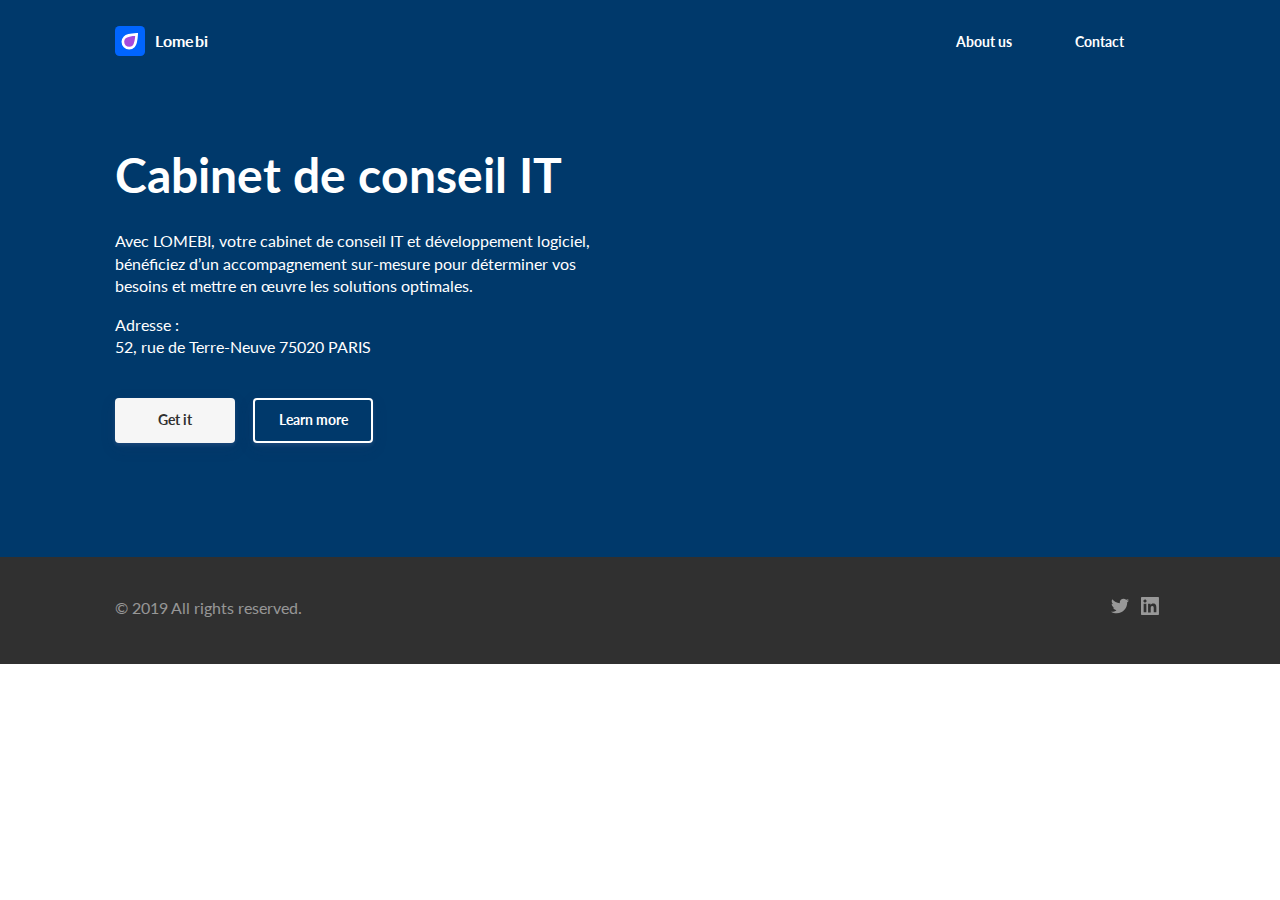
==== commit 9f060687: "Remove unicorn notion" ====
--- a/index.html
+++ b/index.html
@@ -237,18 +237,6 @@
 			</div>
 		</div>
 	</footer>
-
-
-
-
-	<div class="via-unicorn-platform">
-	<!-- Thanks for being part of the Unicorn Platform community!-->
-	<!-- Our small team will <em>truly</em> appreciate if you keep this tiny link on your website. It will dramatically help us spearing the magic across the world.-->
-	<a class="via-unicorn-platform__link" href="https://unicornplatform.com/" target="_blank" title="This page was made in Unicorn Platform">Runs on <b>Unicorn Platform</b></a>
-</div>
-
-
-
 
 
 
